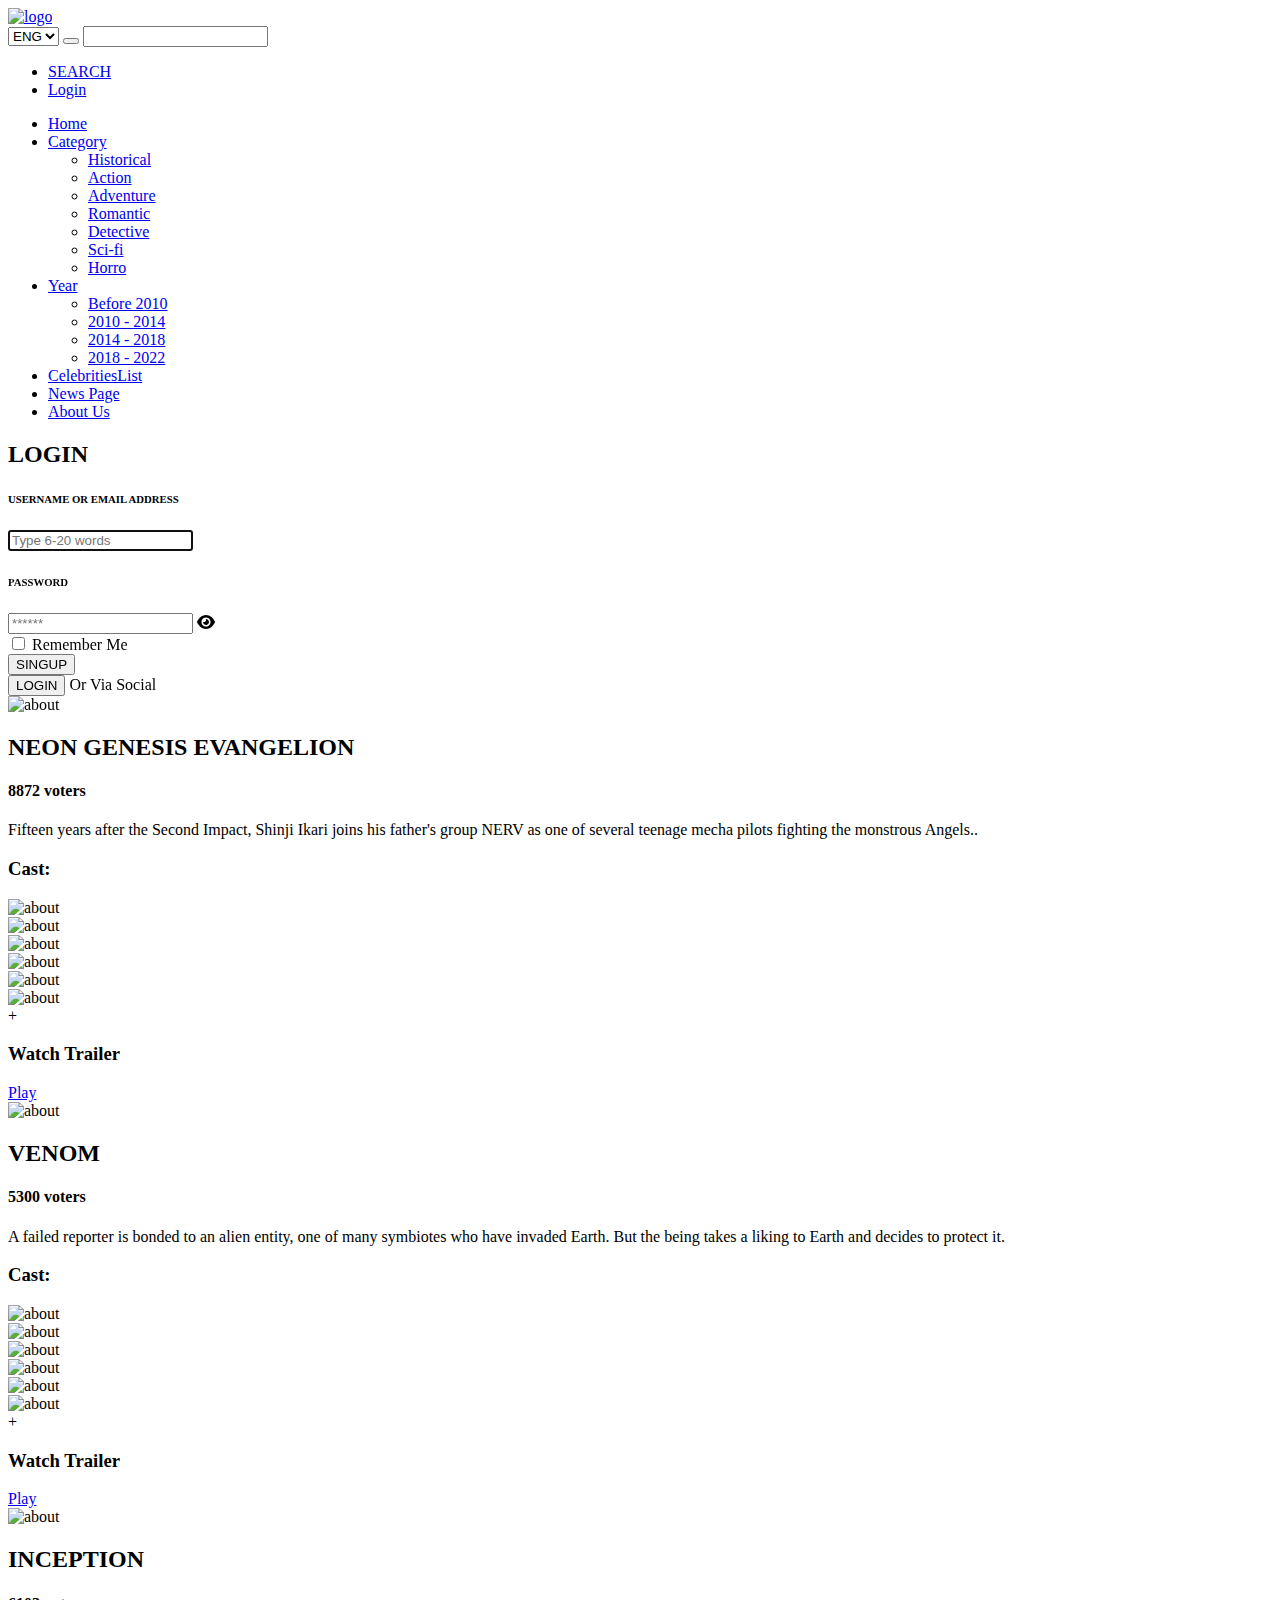
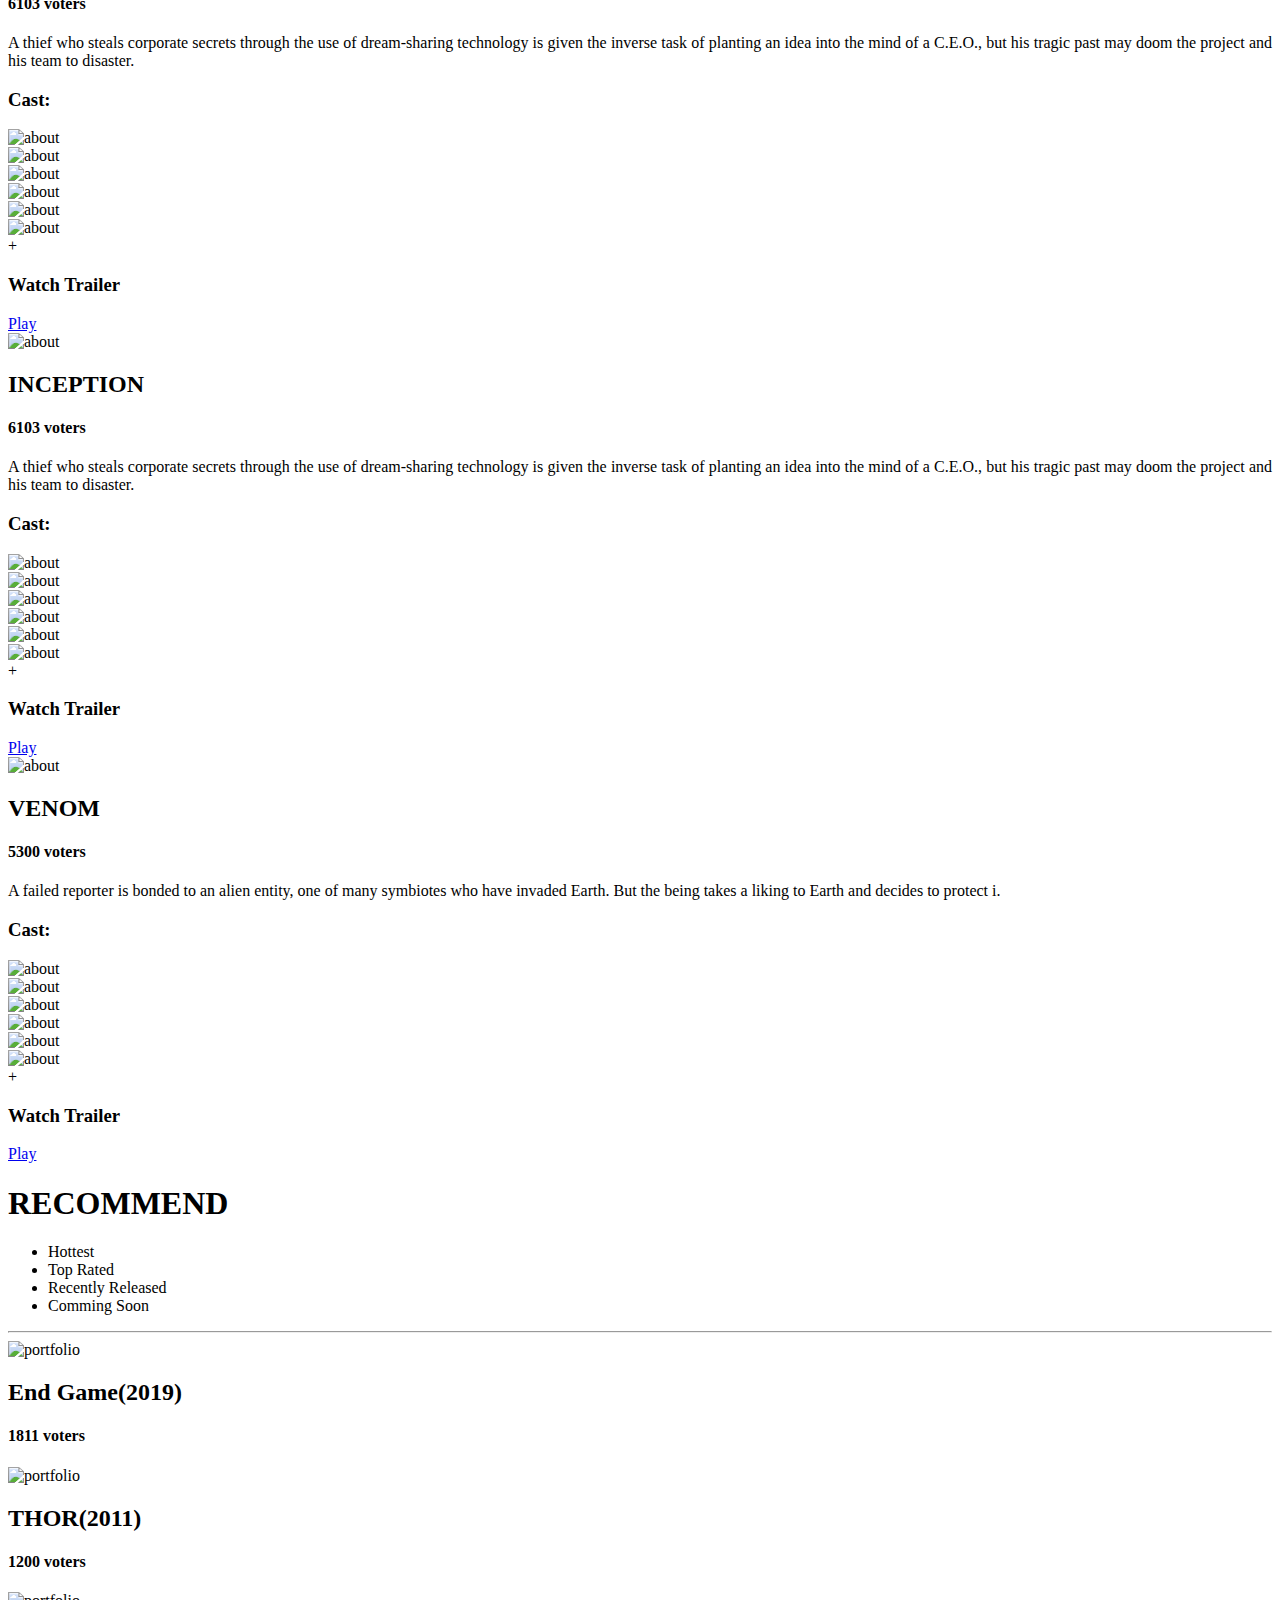
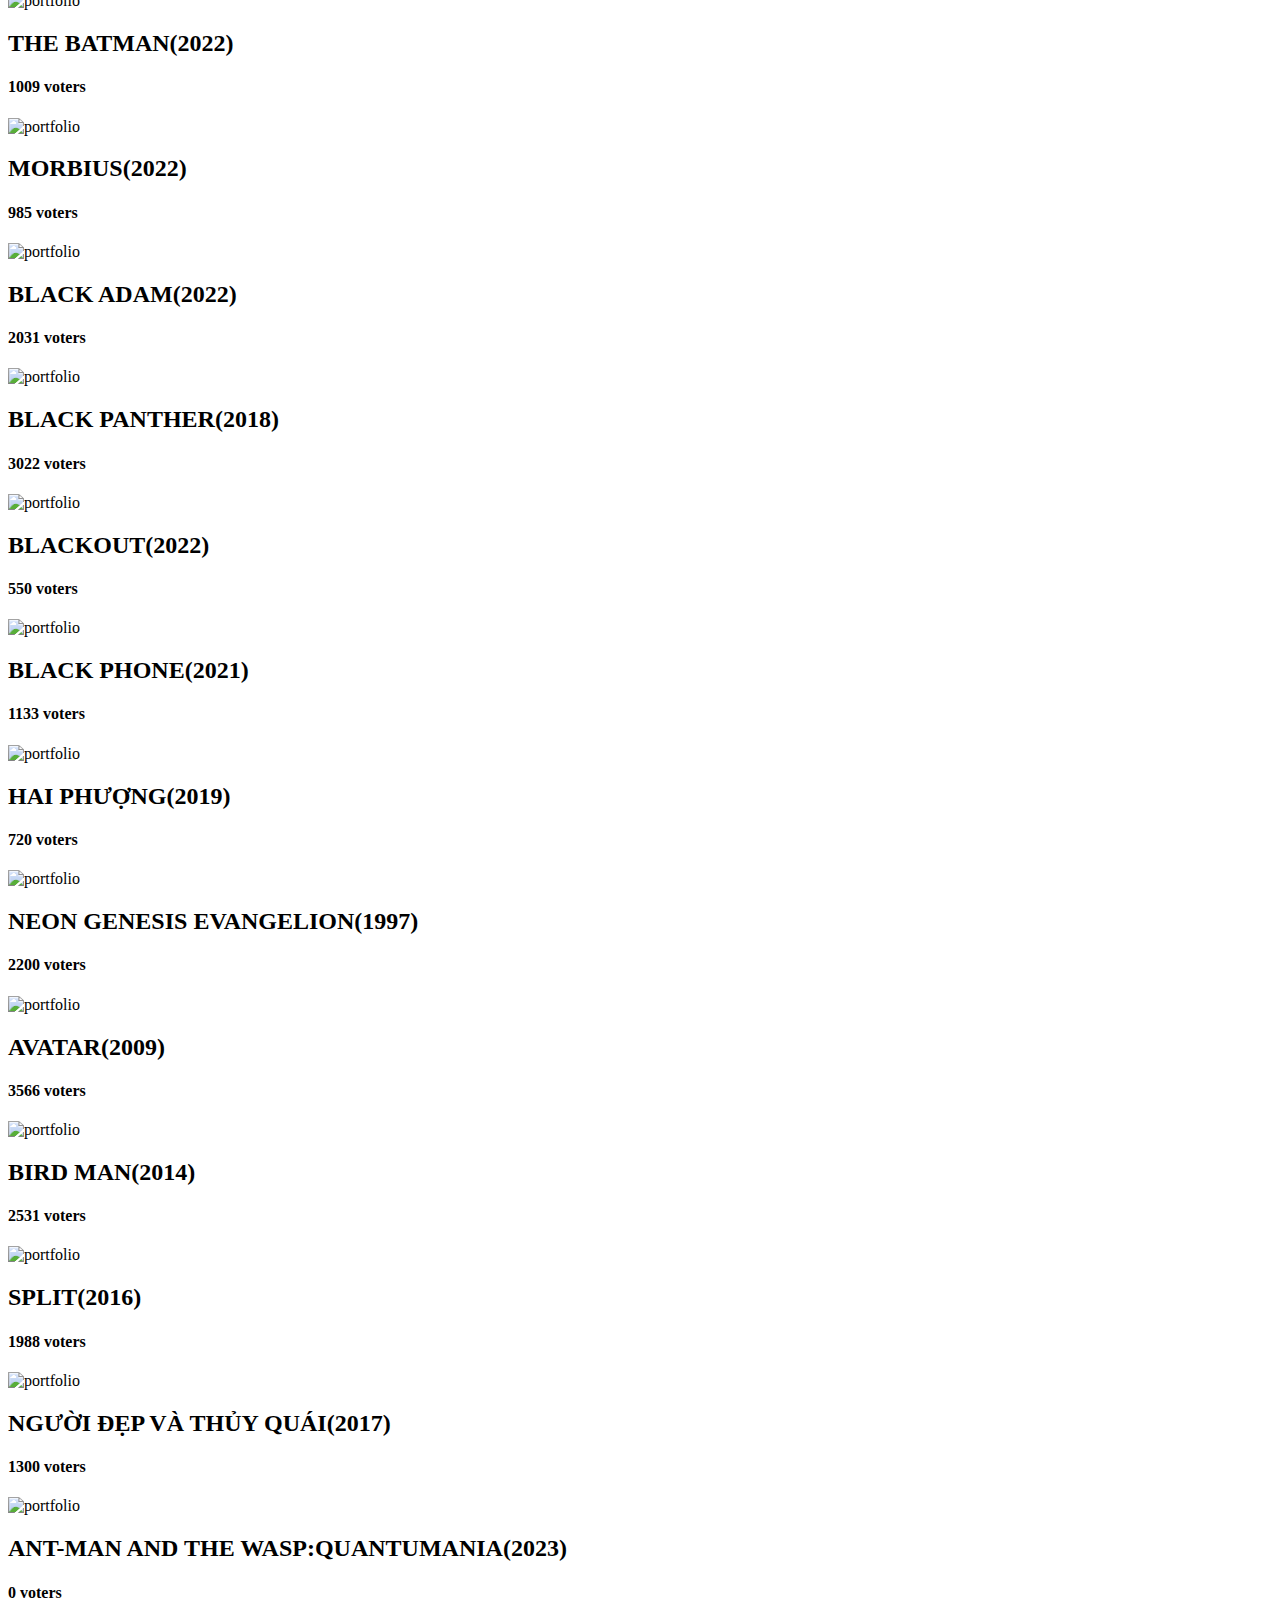
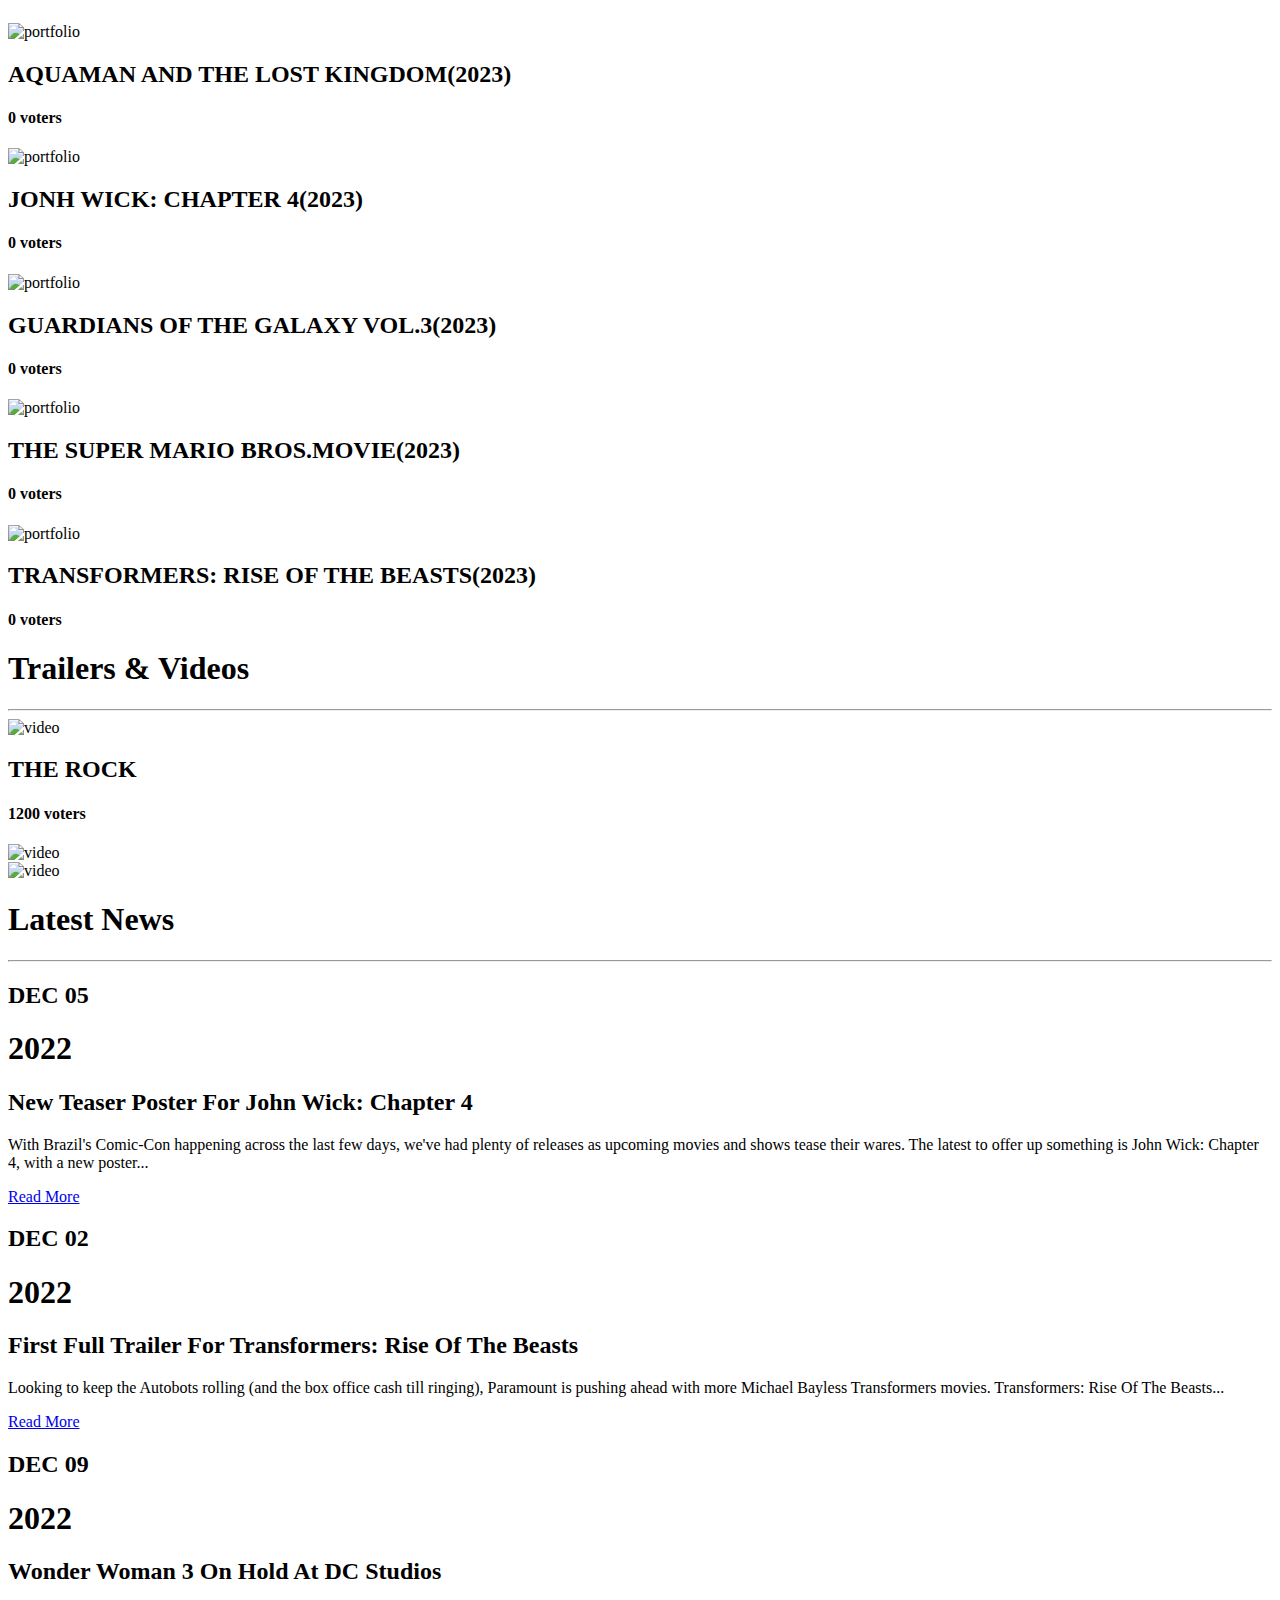
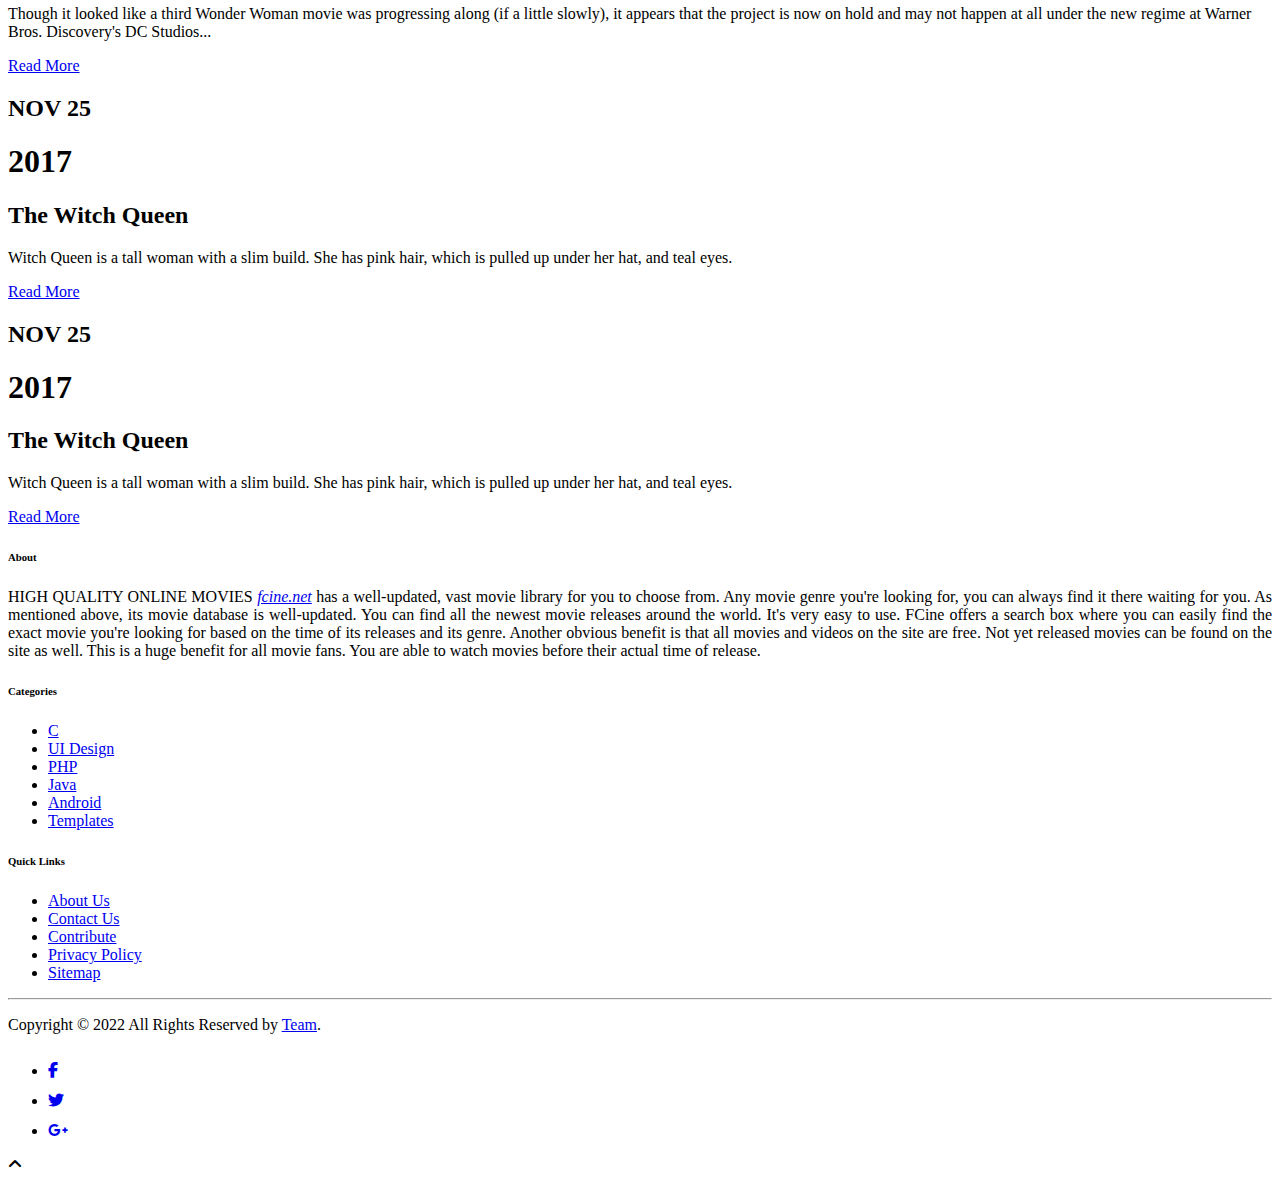
==== index.html @ 2909ccaf "l" ====
<!DOCTYPE HTML>
<html lang="zxx">
	
<head>
		<meta charset="UTF-8">
		<meta http-equiv="X-UA-Compatible" content="IE=edge">
		<meta name="viewport" content="width=device-width, initial-scale=1">
		<title>Family Cinema</title>
		<!-- Favicon Icon -->
		<link href="https://cdn.jsdelivr.net/npm/bootstrap@5.2.3/dist/css/bootstrap.min.css" rel="stylesheet" integrity="sha384-rbsA2VBKQhggwzxH7pPCaAqO46MgnOM80zW1RWuH61DGLwZJEdK2Kadq2F9CUG65" crossorigin="anonymous">
		<link rel="stylesheet" href="https://cdnjs.cloudflare.com/ajax/libs/font-awesome/6.2.1/css/all.min.css">
		<link href="https://cdn.jsdelivr.net/npm/bootstrap@5.2.3/dist/css/bootstrap.min.css" rel="stylesheet" integrity="sha384-rbsA2VBKQhggwzxH7pPCaAqO46MgnOM80zW1RWuH61DGLwZJEdK2Kadq2F9CUG65" crossorigin="anonymous">
	
		<link rel="icon" type="image/png" href="assets/img/icons8-film-reel-100.png" />
		<!-- Bootstrap CSS -->
		<link rel="stylesheet" type="text/css" href="assets/css/bootstrap.min.css" media="all" />
		<!-- Slick nav CSS -->
		<link rel="stylesheet" type="text/css" href="assets/css/slicknav.min.css" media="all" />
		<!-- Iconfont CSS -->
		<link rel="stylesheet" type="text/css" href="assets/css/icofont.css" media="all" />
		<!-- Owl carousel CSS -->
		<link rel="stylesheet" type="text/css" href="assets/css/owl.carousel.css">
		<!-- Popup CSS -->
		<link rel="stylesheet" type="text/css" href="assets/css/magnific-popup.css">
		<!-- Main style CSS -->
		<link rel="stylesheet" type="text/css" href="assets/css/style.css" media="all" />
		<!-- Responsive CSS -->
		<link rel="stylesheet" type="text/css" href="assets/css/responsive.css" media="all" />

		<link rel="stylesheet" href="assets/css/footer.css">
		<!--[if lt IE 9]>
		  <script src="https://oss.maxcdn.com/html5shiv/3.7.3/html5shiv.min.js"></script>
		  <script src="https://oss.maxcdn.com/respond/1.4.2/respond.min.js"></script>
		<![endif]-->
	</head>
	<body>
		<!-- Page loader -->
	    <div id="preloader"></div>
		<!-- header section start -->
		<header class="header">
			<div class="container">
				<div class="header-area">
					<div class="logo">
						<a href="index.html"><img src="assets/img/logo.png" alt="logo" /></a>
					</div>
					<div class="header-right">
						<form action="#">
							<select>
								<option value="Movies">ENG</option>
								<option value="Movies">VNI</option>
							</select>								
							<button><i class="icofont icofont-search"></i></button>
							<input type="text"/>
						</form>
						<ul>
							<li><a href="#">SEARCH</a></li>
							<li><a class="login-popup" href="#">Login</a></li>
						</ul>
					</div>
					<div class="menu-area">
						<div class="responsive-menu"></div>
					    <div class="mainmenu">
                            <ul id="primary-menu">
                                <li><a class="active" href="index.html">Home</a></li>
								<li><a href="#">Category <i class="icofont icofont-simple-down"></i></a>
									<ul>
										<li><a href="historical.html">Historical</a></li>
										<li><a href="historical.html">Action</a></li>
										<li><a href="historical.html">Adventure</a></li>
										<li><a href="historical.html">Romantic</a></li>
										<li><a href="historical.html">Detective</a></li>
										<li><a href="historical.html">Sci-fi</a></li>
										<li><a href="historical.html">Horro</a></li>

									</ul>
								</li>
								<li><a href="#">Year<i class="icofont icofont-simple-down"></i></a>
									<ul>
										<li><a href="year1.html">Before 2010</a></li>
										<li><a href="#">2010 - 2014</a></li>
										<li><a href="#">2014 - 2018</a></li>
										<li><a href="#">2018 - 2022</a></li>
									</ul>
								</li>
                                <li><a href="celebrities.html">CelebritiesList</a></li>
								<li><a href="blog.html">News Page</a></li>
								<li><a href="about us.html">About Us</a></li>
                            </ul>
					    </div>
					</div>
				</div>
			</div>
		</header>
		<div class="login-area">
			<div class="login-box">
				<a href="#"><i class="icofont icofont-close"></i></a>
				<h2>LOGIN</h2>
				<form action="#">
					<h6>USERNAME OR EMAIL ADDRESS</h6>
					<input type="text" minlength="6" maxlength="20" onkeyup="daoNutDN()"  class="txt" id="un" name="un" placeholder="Type 6-20 words" autocomplete="off" autofocus />
					<h6>PASSWORD</h6>
					<input type="password" minlength="6" class="txt" id="mk" name="mk" placeholder="******" />
					<i class="fa fa-eye" onclick="daoTT()"></i>
					<div class="login-remember">
						<input type="checkbox" />
						<span>Remember Me</span>
					</div>
					<div class="login-signup">
						<span><button type="button" >SINGUP</button></span>
					</div>
					<button type="submit" name="btndangnhap" id="btndangnhap" value="nut" class="theme-btn">
						LOGIN
					</button>					
					<span>Or Via Social</span>
					<div class="login-social">
						<a href="#"><i class="icofont icofont-social-facebook"></i></a>
						<a href="#"><i class="icofont icofont-social-twitter"></i></a>
						<a href="#"><i class="icofont icofont-social-linkedin"></i></a>
						<a href="#"><i class="icofont icofont-social-google-plus"></i></a>
						<a href="#"><i class="icofont icofont-camera"></i></a>
					</div>
				</form>
				
			</div>
		</div>
		<!-- header section end -->
		<!-- hero area start -->
		<section class="hero-area" id="home">
			<div class="container">
				<div class="hero-area-slider">

					<div class="row hero-area-slide">
						<div class="col-lg-6 col-md-5">
							<div class="hero-area-content">
								<img src="assets/img/download.png" alt="about" />
							</div>
						</div>
						<div class="col-lg-6 col-md-7">
							<div class="hero-area-content pr-50">
								<h2>NEON GENESIS EVANGELION</h2>
								<div class="review">
									<div class="author-review">
										<i class="icofont icofont-star"></i>
										<i class="icofont icofont-star"></i>
										<i class="icofont icofont-star"></i>
										<i class="icofont icofont-star"></i>
										<i class="icofont icofont-star"></i>
									</div>
									<h4>8872 voters</h4>
								</div>
								<p style="text-align: justify;">Fifteen years after the Second Impact, Shinji Ikari joins his father's group NERV as one of several teenage mecha pilots fighting the monstrous Angels..</p>
								<h3>Cast:</h3>
								<div class="slide-cast">
									<div class="single-slide-cast">
										<img src="assets/img/cast/ikari.jpg" alt="about" />
									</div>
									<div class="single-slide-cast">
										<img src="assets/img/cast/asuka.jpg" alt="about" />
									</div>
									<div class="single-slide-cast">
										<img src="assets/img/cast/rei.jpg" alt="about" />
									</div>
									<div class="single-slide-cast">
										<img src="assets/img/cast/kaj.jpg" alt="about" />
									</div>
									<div class="single-slide-cast">
										<img src="assets/img/cast/kozu.jpg" alt="about" />
									</div>
									<div class="single-slide-cast">
										<img src="assets/img/cast/download.jpg" alt="about" />
									</div>
									<div class="single-slide-cast text-center">
										+
									</div>
								</div>
								<div class="slide-trailor">
									<h3>Watch Trailer</h3>
									<a class="theme-btn theme-btn2" href="evangelion.html"><i class="icofont icofont-play"></i> Play</a>
								</div>
							</div>
						</div>
					</div>
					

					<div class="row hero-area-slide">
						<div class="col-lg-6 col-md-5">
							<div class="hero-area-content">
								<img src="assets/img/MV5BNTFkZjdjN2QtOGE5MS00ZTgzLTgxZjAtYzkyZWQ5MjEzYmZjXkEyXkFqcGdeQXVyMTM0NTUzNDIy._V1_FMjpg_UX1000_.jpg" alt="about" />
							</div>
						</div>
						<div class="col-lg-6 col-md-7">
							<div class="hero-area-content pr-50">
								<h2>VENOM</h2>
								<div class="review">
									<div class="author-review">
										<i class="icofont icofont-star"></i>
										<i class="icofont icofont-star"></i>
										<i class="icofont icofont-star"></i>
										<i class="icofont icofont-star"></i>
										<i class="icofont icofont-star"></i>
									</div>
									<h4>5300 voters</h4>
								</div>
								<p style="text-align: justify;">A failed reporter is bonded to an alien entity, one of many symbiotes who have invaded Earth. But the being takes a liking to Earth and decides to protect it.</p>
								<h3>Cast:</h3>
								<div class="slide-cast">
									<div class="single-slide-cast">
										<img src="assets/img/cast/download (1).jfif" alt="about" />
									</div>
									<div class="single-slide-cast">
										<img src="assets/img/cast/download (2).jfif" alt="about" />
									</div>
									<div class="single-slide-cast">
										<img src="assets/img/cast/download (3).jfif" alt="about" />
									</div>
									<div class="single-slide-cast">
										<img src="assets/img/cast/download (4).jfif" alt="about" />
									</div>
									<div class="single-slide-cast">
										<img src="assets/img/cast/download (5).jfif" alt="about" />
									</div>
									<div class="single-slide-cast">
										<img src="assets/img/cast/download.jfif" alt="about" />
									</div>
									<div class="single-slide-cast text-center">
										+
									</div>
								</div>
								<div class="slide-trailor">
									<h3>Watch Trailer</h3>
									<a class="theme-btn theme-btn2" href="Venom.html"><i class="icofont icofont-play"></i> Play</a>
								</div>
							</div>
						</div>
					</div>

					<div class="row hero-area-slide">
						<div class="col-lg-6 col-md-5">
							<div class="hero-area-content">
								<img src="assets/img/inception-xlg-696x1031.png" alt="about" />
							</div>
						</div>
						<div class="col-lg-6 col-md-7">
							<div class="hero-area-content pr-50">
								<h2>INCEPTION</h2>
								<div class="review">
									<div class="author-review">
										<i class="icofont icofont-star"></i>
										<i class="icofont icofont-star"></i>
										<i class="icofont icofont-star"></i>
										<i class="icofont icofont-star"></i>
										<i class="icofont icofont-star"></i>
									</div>
									<h4>6103 voters</h4>
								</div>
								<p style="text-align: justify;">A thief who steals corporate secrets through the use of dream-sharing technology is given the inverse task of planting an idea into the mind of a C.E.O., but his tragic past may doom the project and his team to disaster.
								</p>
								<h3>Cast:</h3>
								<div class="slide-cast">
									<div class="single-slide-cast">
										<img src="assets/img/cast/12.jpg" alt="about" />
									</div>
									<div class="single-slide-cast">
										<img src="assets/img/cast/13.jpg" alt="about" />
									</div>
									<div class="single-slide-cast">
										<img src="assets/img/cast/14.jpg" alt="about" />
									</div>
									<div class="single-slide-cast">
										<img src="assets/img/cast/15.jpg" alt="about" />
									</div>
									<div class="single-slide-cast">
										<img src="assets/img/cast/16.jpg" alt="about" />
									</div>
									<div class="single-slide-cast">
										<img src="assets/img/cast/17.jpg" alt="about" />
									</div>
									<div class="single-slide-cast text-center">
										+
									</div>
								</div>
								<div class="slide-trailor">
									<h3>Watch Trailer</h3>
									<a class="theme-btn theme-btn2" href="inception.html"><i class="icofont icofont-play"></i> Play</a>
								</div>
							</div>
						</div>
					</div>

				</div>

				

		<div class="hero-area-thumb">
			<div class="thumb-prev">
				<div class="row hero-area-slide">
					<div class="col-lg-6">
						<div class="hero-area-content">
							<img src="assets/img/inception-xlg-696x1031.png" alt="about" />
						</div>
					</div>
					<div class="col-lg-6">
						<div class="hero-area-content pr-50">
							<h2>INCEPTION</h2>
							<div class="review">
								<div class="author-review">
									<i class="icofont icofont-star"></i>
									<i class="icofont icofont-star"></i>
									<i class="icofont icofont-star"></i>
									<i class="icofont icofont-star"></i>
									<i class="icofont icofont-star"></i>
								</div>
								<h4>6103 voters</h4>
							</div>
							<p style="text-align: justify;">A thief who steals corporate secrets through the use of dream-sharing technology is given the inverse task of planting an idea into the mind of a C.E.O., but his tragic past may doom the project and his team to disaster.
							</p>
							<h3>Cast:</h3>
							<div class="slide-cast">
								<div class="single-slide-cast">
									<img src="assets/img/cast/12.jpg" alt="about" />
								</div>
								<div class="single-slide-cast">
									<img src="assets/img/cast/13.jpg" alt="about" />
								</div>
								<div class="single-slide-cast">
									<img src="assets/img/cast/14.jpg" alt="about" />
								</div>
								<div class="single-slide-cast">
									<img src="assets/img/cast/15.jpg" alt="about" />
								</div>
								<div class="single-slide-cast">
									<img src="assets/img/cast/16.jpg" alt="about" />
								</div>
								<div class="single-slide-cast">
									<img src="assets/img/cast/17.jpg" alt="about" />
								</div>
								<div class="single-slide-cast text-center">
									+
								</div>
							</div>
							<div class="slide-trailor">
								<h3>Watch Trailer</h3>
								<a class="theme-btn theme-btn2" href="#"><i class="icofont icofont-play"></i> Play</a>
							</div>
						</div>
					</div>
				</div>
			</div>
				<div class="thumb-next">
					<div class="row hero-area-slide">
						<div class="col-lg-6">
							<div class="hero-area-content">
								<img src="assets/img/MV5BNTFkZjdjN2QtOGE5MS00ZTgzLTgxZjAtYzkyZWQ5MjEzYmZjXkEyXkFqcGdeQXVyMTM0NTUzNDIy._V1_FMjpg_UX1000_.jpg" alt="about" />
							</div>
						</div>
						<div class="col-lg-6">
							<div class="hero-area-content pr-50">
								<h2>VENOM</h2>
								<div class="review">
									<div class="author-review">
										<i class="icofont icofont-star"></i>
										<i class="icofont icofont-star"></i>
										<i class="icofont icofont-star"></i>
										<i class="icofont icofont-star"></i>
										<i class="icofont icofont-star"></i>
									</div>
									<h4>5300 voters</h4>
								</div>
								<p style="text-align: justify;">A failed reporter is bonded to an alien entity, one of many symbiotes who have invaded Earth. But the being takes a liking to Earth and decides to protect i.</p>
								<h3>Cast:</h3>
								<div class="slide-cast">
									<div class="single-slide-cast">
										<img src="assets/img/cast/download (1).jfif" alt="about" />
									</div>
									<div class="single-slide-cast">
										<img src="assets/img/cast/download (2).jfif" alt="about" />
									</div>
									<div class="single-slide-cast">
										<img src="assets/img/cast/download (3).jfif" alt="about" />
									</div>
									<div class="single-slide-cast">
										<img src="assets/img/cast/download (4).jfif" alt="about" />
									</div>
									<div class="single-slide-cast">
										<img src="assets/img/cast/download (5).jfif" alt="about" />
									</div>
									<div class="single-slide-cast">
										<img src="assets/img/cast/download.jfif" alt="about" />
									</div>
									<div class="single-slide-cast text-center">
										+
									</div>
								</div>
								<div class="slide-trailor">
									<h3>Watch Trailer</h3>
									<a class="theme-btn theme-btn2" href="#"><i class="icofont icofont-play"></i> Play</a>
								</div>
							</div>
						</div>
					</div>
					</div>
				</div>
			</div>
		</div>
	</section><!-- hero area end -->
		<!-- portfolio section start -->
		<section class="portfolio-area pt-60">
			<div class="container">
				<div class="row flexbox-center">
					<div class="col-lg-6 text-center text-lg-left">
					    <div class="section-title">
							<h1><i class="icofont icofont-movie"></i>RECOMMEND</h1>
						</div>
					</div>
					<div class="col-lg-6 text-center text-lg-right">
					    <div class="portfolio-menu">
							<ul>
								<li data-filter="*" class="active">Hottest</li>
								<li data-filter=".top">Top Rated</li>
								<li data-filter=".released">Recently Released</li>
								<li data-filter=".soon">Comming Soon</li>
							</ul>
						</div>
					</div>
				</div>
				<hr />

				<div class="row">
					<div class="col-lg-12">
						<div class="row portfolio-item">

							<div class="col-md-3 col-sm-6 top">
								<div class="single-portfolio">
									<div class="single-portfolio-img">
										<img src="assets/img/dd31j5z-535b7812-81e4-4d7a-acd6-0bf263a6bfd9.jpg" alt="portfolio" style="height: 408.950px;"/>
										<a href="https://motchill.tv/xem-phim/biet-doi-sieu-anh-hung-4-hoi-ket-tap-full-6509_81770.html" class="popup-youtube">
											<i class="icofont icofont-ui-play"></i>
										</a>
									</div>
									<div class="portfolio-content">
										<h2>End Game(2019)</h2>
										<div class="review">
											<div class="author-review">
												<i class="icofont icofont-star"></i>
												<i class="icofont icofont-star"></i>
												<i class="icofont icofont-star"></i>
												<i class="icofont icofont-star"></i>
											</div>
											<h4>1811 voters</h4>
										</div>
									</div>
								</div>
							</div>
							<div class="col-md-3 col-sm-3 top">
								<div class="single-portfolio">
									<div class="single-portfolio-img">
										<img src="assets/img/thor.jpg" alt="portfolio" style="height: 408.950px;"/>
										<a href="https://motchill.tv/xem-phim/than-sam-tap-full-1900_31896.html" class="popup-youtube">
											<i class="icofont icofont-ui-play"></i>
											
										</a>
										
									</div>
									<div class="portfolio-content">
										<h2>THOR(2011)</h2>
										<div class="review">
											<div class="author-review">
												<i class="icofont icofont-star"></i>
												<i class="icofont icofont-star"></i>
												<i class="icofont icofont-star"></i>
												<i class="icofont icofont-star"></i>
											</div>
											<h4>1200 voters</h4>
										</div>
									</div>
									
								</div>
							</div>
							
							<div class="col-md-3 col-sm-3 released">
								<div class="single-portfolio">
									<div class="single-portfolio-img">
										<img src="assets/img/nMp4tu8XuVG3CSWdXTFiHLdngnc.jpg" alt="portfolio" style="height: 408.950px;"/>
										<a href="https://www.youtube.com/watch?v=RZXnugbhw_4" class="popup-youtube">
											<i class="icofont icofont-ui-play"></i>
										</a>
									</div>
									<div class="portfolio-content">
										<h2>THE BATMAN(2022)</h2>
										<div class="review">
											<div class="author-review">
												<i class="icofont icofont-star"></i>
												<i class="icofont icofont-star"></i>
												<i class="icofont icofont-star"></i>
												<i class="icofont icofont-star"></i>
											</div>
											<h4>1009 voters</h4>
										</div>
									</div>
								</div>
							</div>
							<div class="col-md-3 col-sm-3 released">
								<div class="single-portfolio">
									<div class="single-portfolio-img">
										<img src="assets/img/MV5BOTZjYWJmMTItZTA0NC00MTc4LWJlZGEtZWNlN2RiMzc3NTM1XkEyXkFqcGdeQXVyODk4OTc3MTY@._V1_.jpg" alt="portfolio" style="height: 408.950px;"/>
										<a href="https://www.youtube.com/watch?v=RZXnugbhw_4" class="popup-youtube">
											<i class="icofont icofont-ui-play"></i>
										</a>
									</div>
									<div class="portfolio-content">
										<h2>MORBIUS(2022)</h2>
										<div class="review">
											<div class="author-review">
												<i class="icofont icofont-star"></i>
												<i class="icofont icofont-star"></i>
												<i class="icofont icofont-star"></i>
												<i class="icofont icofont-star"></i>
												<i class="icofont icofont-star"></i>
											</div>
											<h4>985 voters</h4>
										</div>
									</div>
								</div>
							</div>

							<div class="col-md-3 col-sm-3 top released">
								<div class="single-portfolio">
									<div class="single-portfolio-img">
										<img src="assets/img/poster_adam_4_1.jpg" alt="portfolio" style="height: 408.950px;"/>
										<a href="https://www.youtube.com/watch?v=RZXnugbhw_4" class="popup-youtube">
											<i class="icofont icofont-ui-play"></i>
										</a>
									</div>
									<div class="portfolio-content">
										<h2>BLACK ADAM(2022)</h2>
										<div class="review">
											<div class="author-review">
												<i class="icofont icofont-star"></i>
												<i class="icofont icofont-star"></i>
												<i class="icofont icofont-star"></i>
												<i class="icofont icofont-star"></i>
												<i class="icofont icofont-star"></i>
											</div>
											<h4>2031 voters</h4>
										</div>
									</div>
								</div>
							</div>
							<div class="col-md-3 col-sm-3 top">
								<div class="single-portfolio">
									<div class="single-portfolio-img">
										<img src="assets/img/A1PaCX4oXjL.jpg" alt="portfolio" style="height: 408.950px;"/>
										<a href="https://www.youtube.com/watch?v=RZXnugbhw_4" class="popup-youtube">
											<i class="icofont icofont-ui-play"></i>
										</a>
									</div>
									<div class="portfolio-content">
										<h2>BLACK PANTHER(2018)</h2>
										<div class="review">
											<div class="author-review">
												<i class="icofont icofont-star"></i>
												<i class="icofont icofont-star"></i>
												<i class="icofont icofont-star"></i>
												<i class="icofont icofont-star"></i>
												<i class="icofont icofont-star"></i>
											</div>
											<h4>3022 voters</h4>
										</div>
									</div>
								</div>
							</div>
							<div class="col-md-3 col-sm-3 released">
								<div class="single-portfolio">
									<div class="single-portfolio-img">
										<img src="assets/img/MV5BZDE0MWJkMzMtMGMzMC00NzAzLTljZTUtZTE2OTViNDRhMTgwXkEyXkFqcGdeQXVyNDg0NjMwNDY@._V1_FMjpg_UX1000_.jpg" alt="portfolio" style="height: 408.950px;"/>
										<a href="https://www.youtube.com/watch?v=RZXnugbhw_4" class="popup-youtube">
											<i class="icofont icofont-ui-play"></i>
										</a>
									</div>
									<div class="portfolio-content">
										<h2>BLACKOUT(2022)</h2>
										<div class="review">
											<div class="author-review">
												<i class="icofont icofont-star"></i>
												<i class="icofont icofont-star"></i>
												<i class="icofont icofont-star"></i>
												<i class="icofont icofont-star"></i>
											</div>
											<h4>550 voters</h4>
										</div>
									</div>
								</div>
							</div>
							<div class="col-md-3 col-sm-3 top">
								<div class="single-portfolio">
									<div class="single-portfolio-img">
										<img src="assets/img/MV5BMWQxOGJlNTUtYTc1YS00NDkyLWExZjItMTFiYWEzMjAzYTdjXkEyXkFqcGdeQXVyNjk1Njg5NTA@._V1_FMjpg_UX1000_.jpg" alt="portfolio" style="height: 408.950px;"/>
										<a href="https://www.youtube.com/watch?v=RZXnugbhw_4" class="popup-youtube">
											<i class="icofont icofont-ui-play"></i>
										</a>
									</div>
									<div class="portfolio-content">
										<h2>BLACK PHONE(2021)</h2>
										<div class="review">
											<div class="author-review">
												<i class="icofont icofont-star"></i>
												<i class="icofont icofont-star"></i>
												<i class="icofont icofont-star"></i>
												<i class="icofont icofont-star"></i>
											</div>
											<h4>1133 voters</h4>
										</div>
									</div>
								</div>
							</div>
							<div class="col-md-3 col-sm-3">
								<div class="single-portfolio">
									<div class="single-portfolio-img">
										<img src="assets/img/yMp1Hkk.jpg" alt="portfolio" style="height: 408.950px;"/>
										<a href="https://www.youtube.com/watch?v=RZXnugbhw_4" class="popup-youtube">
											<i class="icofont icofont-ui-play"></i>
										</a>
									</div>
									<div class="portfolio-content">
										<h2>HAI PHƯỢNG(2019)</h2>
										<div class="review">
											<div class="author-review">
												<i class="icofont icofont-star"></i>
												<i class="icofont icofont-star"></i>
												<i class="icofont icofont-star"></i>
												<i class="icofont icofont-star"></i>
											</div>
											<h4>720 voters</h4>
										</div>
									</div>
								</div>
							</div>
							<div class="col-md-3 col-sm-3">
								<div class="single-portfolio">
									<div class="single-portfolio-img">
										<img src="assets/img/download.png" alt="portfolio" style="height: 408.950px;"/>
										<a href="https://www.youtube.com/watch?v=RZXnugbhw_4" class="popup-youtube">
											<i class="icofont icofont-ui-play"></i>
										</a>
									</div>
									<div class="portfolio-content">
										<h2>NEON GENESIS EVANGELION(1997)</h2>
										<div class="review">
											<div class="author-review">
												<i class="icofont icofont-star"></i>
												<i class="icofont icofont-star"></i>
												<i class="icofont icofont-star"></i>
												<i class="icofont icofont-star"></i>
												<i class="icofont icofont-star"></i>
											</div>
											<h4>2200 voters</h4>
										</div>
									</div>
								</div>
							</div>
							<div class="col-md-3 col-sm-3 top">
								<div class="single-portfolio">
									<div class="single-portfolio-img">
										<img src="assets/img/Fa0kj5tVUAAzuVl.jpg" alt="portfolio" style="height: 408.950px;"/>
										<a href="https://www.youtube.com/watch?v=RZXnugbhw_4" class="popup-youtube">
											<i class="icofont icofont-ui-play"></i>
										</a>
									</div>
									<div class="portfolio-content">
										<h2>AVATAR(2009)</h2>
										<div class="review">
											<div class="author-review">
												<i class="icofont icofont-star"></i>
												<i class="icofont icofont-star"></i>
												<i class="icofont icofont-star"></i>
												<i class="icofont icofont-star"></i>
												<i class="icofont icofont-star"></i>
											</div>
											<h4>3566 voters</h4>
										</div>
									</div>
								</div>
							</div>
							<div class="col-md-3 col-sm-3 top">
								<div class="single-portfolio">
									<div class="single-portfolio-img">
										<img src="assets/img/660742233e0cdc67d86e4fbe10fdad67.jpg" alt="portfolio" style="height: 408.950px;"/>
										<a href="https://www.youtube.com/watch?v=RZXnugbhw_4" class="popup-youtube">
											<i class="icofont icofont-ui-play"></i>
										</a>
									</div>
									<div class="portfolio-content">
										<h2>BIRD MAN(2014)</h2>
										<div class="review">
											<div class="author-review">
												<i class="icofont icofont-star"></i>
												<i class="icofont icofont-star"></i>
												<i class="icofont icofont-star"></i>
												<i class="icofont icofont-star"></i>
												<i class="icofont icofont-star"></i>
											</div>
											<h4>2531 voters</h4>
										</div>
									</div>
									
								</div>
							</div>
							
							<div class="col-md-3 col-sm-3">
								<div class="single-portfolio">
									<div class="single-portfolio-img">
										<img src="assets/img/61aXJhiP1JL.jpg" alt="portfolio" style="height: 408.950px;"/>
										<a href="https://www.youtube.com/watch?v=RZXnugbhw_4" class="popup-youtube">
											<i class="icofont icofont-ui-play"></i>
										</a>
									</div>
									<div class="portfolio-content">
										<h2>SPLIT(2016)</h2>
										<div class="review">
											<div class="author-review">
												<i class="icofont icofont-star"></i>
												<i class="icofont icofont-star"></i>
												<i class="icofont icofont-star"></i>
												<i class="icofont icofont-star"></i>
											</div>
											<h4>1988 voters</h4>
										</div>
									</div>
								</div>
							</div>

							<div class="col-md-3 col-sm-6 top">
								<div class="single-portfolio">
									<div class="single-portfolio-img">
										<img src="assets/img/Hinh-anh-cua-phim-e1587304902738.jpg" alt="portfolio" style="height: 408.950px;"/>
										<a href="https://www.youtube.com/watch?v=RZXnugbhw_4" class="popup-youtube">
											<i class="icofont icofont-ui-play"></i>
										</a>
									</div>
									<div class="portfolio-content">
										<h2>NGƯỜI ĐẸP VÀ THỦY QUÁI(2017)</h2>
										<div class="review">
											<div class="author-review">
												<i class="icofont icofont-star"></i>
												<i class="icofont icofont-star"></i>
												<i class="icofont icofont-star"></i>
												<i class="icofont icofont-star"></i>
												<i class="icofont icofont-star"></i>
											</div>
											<h4>1300 voters</h4>
										</div>
									</div>
								</div>
							</div>
							<!-- cooming soon -->
							<div class="col-md-3 col-sm-6 soon">
								<div class="single-portfolio">
									<div class="single-portfolio-img">
										<img src="assets/img/221025010439_Ant-Man-and-the-Wasp-Quantumania_NKW0U.jpg" alt="portfolio" style="height: 408.950px;"/>
										<a href="https://www.youtube.com/watch?v=RZXnugbhw_4" class="popup-youtube">
											<i class="icofont icofont-ui-play"></i>
										</a>
									</div>
									<div class="portfolio-content">
										<h2>ANT-MAN AND THE WASP:QUANTUMANIA(2023)</h2>
										<div class="review">
											<div class="author-review">
											</div>
											<h4>0 voters</h4>
										</div>
									</div>
								</div>
							</div>

							<div class="col-md-3 col-sm-6 soon">
								<div class="single-portfolio">
									<div class="single-portfolio-img">
										<img src="assets/img/w6tisnUMZFk2f2BQaHu7OnUGkgb.jpg" alt="portfolio" style="height: 408.950px;"/>
										<a href="https://www.youtube.com/watch?v=RZXnugbhw_4" class="popup-youtube">
											<i class="icofont icofont-ui-play"></i>
										</a>
									</div>
									<div class="portfolio-content">
										<h2>AQUAMAN AND THE LOST KINGDOM(2023)</h2>
										<div class="review">
											<div class="author-review">
											</div>
											<h4>0 voters</h4>
										</div>
									</div>
								</div>
							</div>

							<div class="col-md-3 col-sm-6 soon">
								<div class="single-portfolio">
									<div class="single-portfolio-img">
										<img src="assets/img/220724180725_john_wick_chapter_four_F1i2q.jpg" alt="portfolio" style="height: 408.950px;"/>
										<a href="https://www.youtube.com/watch?v=RZXnugbhw_4" class="popup-youtube">
											<i class="icofont icofont-ui-play"></i>
										</a>
									</div>
									<div class="portfolio-content">
										<h2>JONH WICK: CHAPTER 4(2023)</h2>
										<div class="review">
											<div class="author-review">
											</div>
											<h4>0 voters</h4>
										</div>
									</div>
								</div>
							</div>

							<div class="col-md-3 col-sm-6 soon">
								<div class="single-portfolio">
									<div class="single-portfolio-img">
										<img src="assets/img/guardians_of_the_galaxy_vol_3_poster_by_marvelmango_detgxzi-fullview.jpg" alt="portfolio" style="height: 408.950px;"/>
										<a href="https://www.youtube.com/watch?v=RZXnugbhw_4" class="popup-youtube">
											<i class="icofont icofont-ui-play"></i>
										</a>
									</div>
									<div class="portfolio-content">
										<h2>GUARDIANS OF THE GALAXY VOL.3(2023)</h2>
										<div class="review">
											<div class="author-review">
											</div>
											<h4>0 voters</h4>
										</div>
									</div>
								</div>
							</div>

							<div class="col-md-3 col-sm-6 soon">
								<div class="single-portfolio">
									<div class="single-portfolio-img">
										<img src="assets/img/221005094426_The-Super-Mario-Bros-2022_9dB6W.jpg" alt="portfolio" style="height: 408.950px;"/>
										<a href="https://www.youtube.com/watch?v=RZXnugbhw_4" class="popup-youtube">
											<i class="icofont icofont-ui-play"></i>
										</a>
									</div>
									<div class="portfolio-content">
										<h2>THE SUPER MARIO BROS.MOVIE(2023)</h2>
										<div class="review">
											<div class="author-review">
											</div>
											<h4>0 voters</h4>
										</div>
									</div>
								</div>
							</div>

							<div class="col-md-3 col-sm-6 soon">
								<div class="single-portfolio">
									<div class="single-portfolio-img">
										<img src="assets/img/Optimus_Primal_Poster.webp" alt="portfolio" style="height: 408.950px;"/>
										<a href="https://www.youtube.com/watch?v=RZXnugbhw_4" class="popup-youtube">
											<i class="icofont icofont-ui-play"></i>
										</a>
									</div>
									<div class="portfolio-content">
										<h2>TRANSFORMERS: RISE OF THE BEASTS(2023)</h2>
										<div class="review">
											<div class="author-review">
											</div>
											<h4>0 voters</h4>
										</div>
									</div>
								</div>
							</div>

						</div>
					</div>
					
				</div>
				
			</div>
		</section><!-- portfolio section end -->
		<!-- video section start -->
		<section class="video ptb-90">
			<div class="container">
				<div class="row">
					<div class="col-lg-12">
					    <div class="section-title pb-20">
							<h1><i class="icofont icofont-film"></i> Trailers & Videos</h1>
						</div>
					</div>
				</div>
				<hr />
				<div class="row">
                    <div class="col-md-9">
						<div class="video-area">
							<img src="assets/img/tho-rock.jpg" alt="video"/>
							<a href="https://www.youtube.com/watch?v=RZXnugbhw_4" class="popup-youtube">
								<i class="icofont icofont-ui-play"></i>
							</a>
							<div class="video-text">
								<h2>THE ROCK</h2>
								<div class="review">
									<div class="author-review">
										<i class="icofont icofont-star"></i>
										<i class="icofont icofont-star"></i>
										<i class="icofont icofont-star"></i>
										<i class="icofont icofont-star"></i>
										<i class="icofont icofont-star"></i>
									</div>
									<h4>1200 voters</h4>
								</div>
							</div>
						</div>
                    </div>
                    <div class="col-md-3">
						<div class="row">
							<div class="col-md-12 col-sm-6">
								<div class="video-area">
									<img src="assets/img/4.jpg" alt="video" />
									<a href="https://www.youtube.com/watch?v=RZXnugbhw_4" class="popup-youtube">
										<i class="icofont icofont-ui-play"></i>
									</a>
								</div>
							</div>
							<div class="col-md-12 col-sm-6">
								<div class="video-area">
									<img src="assets/img/starwar.jpg" alt="video" />
									<a href="https://www.youtube.com/watch?v=RZXnugbhw_4" class="popup-youtube">
										<i class="icofont icofont-ui-play"></i>
									</a>
								</div>
							</div>
						</div>
                    </div>
				</div>
			</div>
		</section><!-- video section end -->
		<!-- news section start -->
		<section class="news">
			<div class="container">
				<div class="row">
					<div class="col-lg-12">
					    <div class="section-title pb-20">
							<h1><i class="icofont icofont-coffee-cup"></i> Latest News</h1>
						</div>
					</div>
				</div>
				<hr />
			</div>
			<div class="news-slide-area">
				<div class="news-slider">
					<div class="single-news">
						<div class="news-bg-1"></div>
						<div class="news-date">
							<h2><span>DEC</span> 05</h2>
							<h1>2022</h1>
						</div>
						<div class="news-content">
							<h2>New Teaser Poster For John Wick: Chapter 4</h2>
							<p>With Brazil's Comic-Con happening across the last few days, we've had plenty of releases as upcoming movies and shows 
								tease their wares. The latest to offer up something is John Wick: Chapter 4,
								 with a new poster...</p>
						</div>
						<a href="https://www.empireonline.com/movies/news/new-teaser-poster-for-john-wick-chapter-4/" target="_blank">Read More</a>
					</div>
					<div class="single-news">
						<div class="news-bg-2"></div>
						<div class="news-date">
							<h2><span>DEC</span> 02</h2>
							<h1>2022</h1>
						</div>
						<div class="news-content">
							<h2>First Full Trailer For Transformers: Rise Of The Beasts</h2>
							<p>Looking to keep the Autobots rolling (and the box office cash till ringing), 
								Paramount is pushing ahead with more Michael Bayless Transformers
								 movies. Transformers: Rise Of The Beasts...</p>
						</div>
						<a href="https://www.empireonline.com/movies/news/first-full-trailer-for-transformers-rise-of-the-beasts/" target="_blank">Read More</a>
					</div>
					<div class="single-news">
						<div class="news-bg-3"></div>
						<div class="news-date">
							<h2><span>DEC</span> 09</h2>
							<h1>2022</h1>
						</div>
						<div class="news-content">
							<h2>Wonder Woman 3 On Hold At DC Studios</h2>
							<p>Though it looked like a third Wonder Woman movie was progressing along (if a little slowly), 
								it appears that the project is now on hold and may not happen at all under the new regime at Warner Bros. 
								Discovery's DC Studios... </p>
						</div>
						<a href="https://www.empireonline.com/movies/news/wonder-woman-3-on-hold-at-dc-studios/" target="_blank">Read More</a>
					</div>
				</div>
				<div class="news-thumb">
					<div class="news-next">
						<div class="single-news">
							<div class="news-bg-3"></div>
							<div class="news-date">
								<h2><span>NOV</span> 25</h2>
								<h1>2017</h1>
							</div>
							<div class="news-content">
								<h2>The Witch Queen</h2>
								<p>Witch Queen is a tall woman with a slim build. She has pink hair, which is pulled up under her hat, and teal eyes.</p>
							</div>
							<a href="#">Read More</a>
						</div>
					</div>
					<div class="news-prev">
						<div class="single-news">
							<div class="news-bg-2"></div>
							<div class="news-date">
								<h2><span>NOV</span> 25</h2>
								<h1>2017</h1>
							</div>
							<div class="news-content">
								<h2>The Witch Queen</h2>
								<p>Witch Queen is a tall woman with a slim build. She has pink hair, which is pulled up under her hat, and teal eyes.</p>
							</div>
							<a href="#">Read More</a>
						</div>
					</div>
				</div>
			</div>
		</section><!-- news section end -->
		<!-- footer section start -->
		<footer class="site-footer">
			<div class="containe">
			  <div class="row">
				<div class="col-sm-12 col-md-6">
				  <h6>About</h6>
				  <p class="text-justify" style="text-align: justify;"> HIGH QUALITY ONLINE MOVIES <i><a href="https://fcine.net/">fcine.net</a></i> 
					has a well-updated, vast movie library for you to choose from. Any movie genre you're looking for, you can always find it there waiting for you.
					As mentioned above, its movie database is well-updated. You can find all the newest movie releases around the world.
					It's very easy to use. FCine offers a search box where you can easily find the exact movie you're looking for based on the time of its releases and its genre.
					Another obvious benefit is that all movies and videos on the site are free.
					Not yet released movies can be found on the site as well. This is a huge benefit for all movie fans. You are able to watch movies before their actual time of release.
				  </p>
				</div>
				<div class="col-xs-6 col-md-3">
				  <h6>Categories</h6>
				  <ul class="footer-links">
					<li><a href="#">C</a></li>
					<li><a href="#">UI Design</a></li>
					<li><a href="#">PHP</a></li>
					<li><a href="#">Java</a></li>
					<li><a href="#">Android</a></li>
					<li><a href="#">Templates</a></li>
				  </ul>
				</div>
		
				<div class="col-xs-6 col-md-3">
				  <h6>Quick Links</h6>
				  <ul class="footer-links">
					<li><a href="#">About Us</a></li>
					<li><a href="#">Contact Us</a></li>
					<li><a href="#">Contribute</a></li>
					<li><a href="#">Privacy Policy</a></li>
					<li><a href="#">Sitemap</a></li>
				  </ul>
				</div>
			  </div>
			  <hr>
			</div>
			<div>
			  <div class="row">
				<div class="col-md-8 col-sm-6 col-xs-12">
				  <p class="copyright-text">Copyright &copy; 2022 All Rights Reserved by 
			   <a href="#">Team</a>.
				  </p>
				</div>
		
				<div class="col-md-4 col-sm-6 col-xs-12">
				  <ul class="social-icons">
					<li><a class="facebook" href="https://www.facebook.com"><i class="fab fa-facebook-f facebook-bg" style="margin-top: 12px;"></i></a></li>
					<li><a class="twitter" href="https://twitter.com"><i class="fab fa-twitter twitter-bg" style="margin-top: 12px;"></i></a></li>
					<li><a class="google" href="https://www.google.com.vn"><i class="fab fa-google-plus-g google-bg" style="margin-top: 12px;"></i></a></li>   
				  </ul>
				</div>
				<!-- <div class="col-lg-12 text-center text-lg-right">
					<div class="copyright-content">
						<a href="#" class="scrollToTop">
							Back to top<i class="icofont icofont-arrow-up"></i>
						</a>
					</div>
				</div> -->
			  </div>
			</div>
			
		</footer>
		<!-- footer section end -->
		<!-- jquery main JS -->
		<script src="assets/js/jquery.min.js"></script>
		<!-- Bootstrap JS -->
		<script src="assets/js/bootstrap.min.js"></script>
		<!-- Slick nav JS -->
		<script src="assets/js/jquery.slicknav.min.js"></script>
		<!-- owl carousel JS -->
		<script src="assets/js/owl.carousel.min.js"></script>
		<!-- Popup JS -->
		<script src="assets/js/jquery.magnific-popup.min.js"></script>
		<!-- Isotope JS -->
		<script src="assets/js/isotope.pkgd.min.js"></script>
		<!-- main JS -->
		<script src="assets/js/main.js"></script>
		<script src="https://ajax.googleapis.com/ajax/libs/jquery/1.12.4/jquery.min.js"></script>
		<script src="https://maxcdn.bootstrapcdn.com/bootstrap/3.3.7/js/bootstrap.min.js"></script>
	  <script src="https://cdn.jsdelivr.net/npm/bootstrap@5.2.3/dist/js/bootstrap.bundle.min.js" integrity="sha384-kenU1KFdBIe4zVF0s0G1M5b4hcpxyD9F7jL+jjXkk+Q2h455rYXK/7HAuoJl+0I4" crossorigin="anonymous"></script>
	  <div id="backtop">
		<i class="fa-solid fa-angle-up"></i>
	</div>
	<script>
		var goTop = 150;
		
		var goBottom = window.outerHeight;

		$(document).ready(function(){
			$(window).scroll(function(){
				if($(this).scrollTop() >= goTop){
					$('#backtop').fadeIn();
				}else{
					$('#backtop').fadeOut();
				}
			});
			$("#backtop").click(function(){
				$('html, body').animate({
					scrollTop: 0
				}, 500);
			});
		});
	</script>
	</body>

</html>
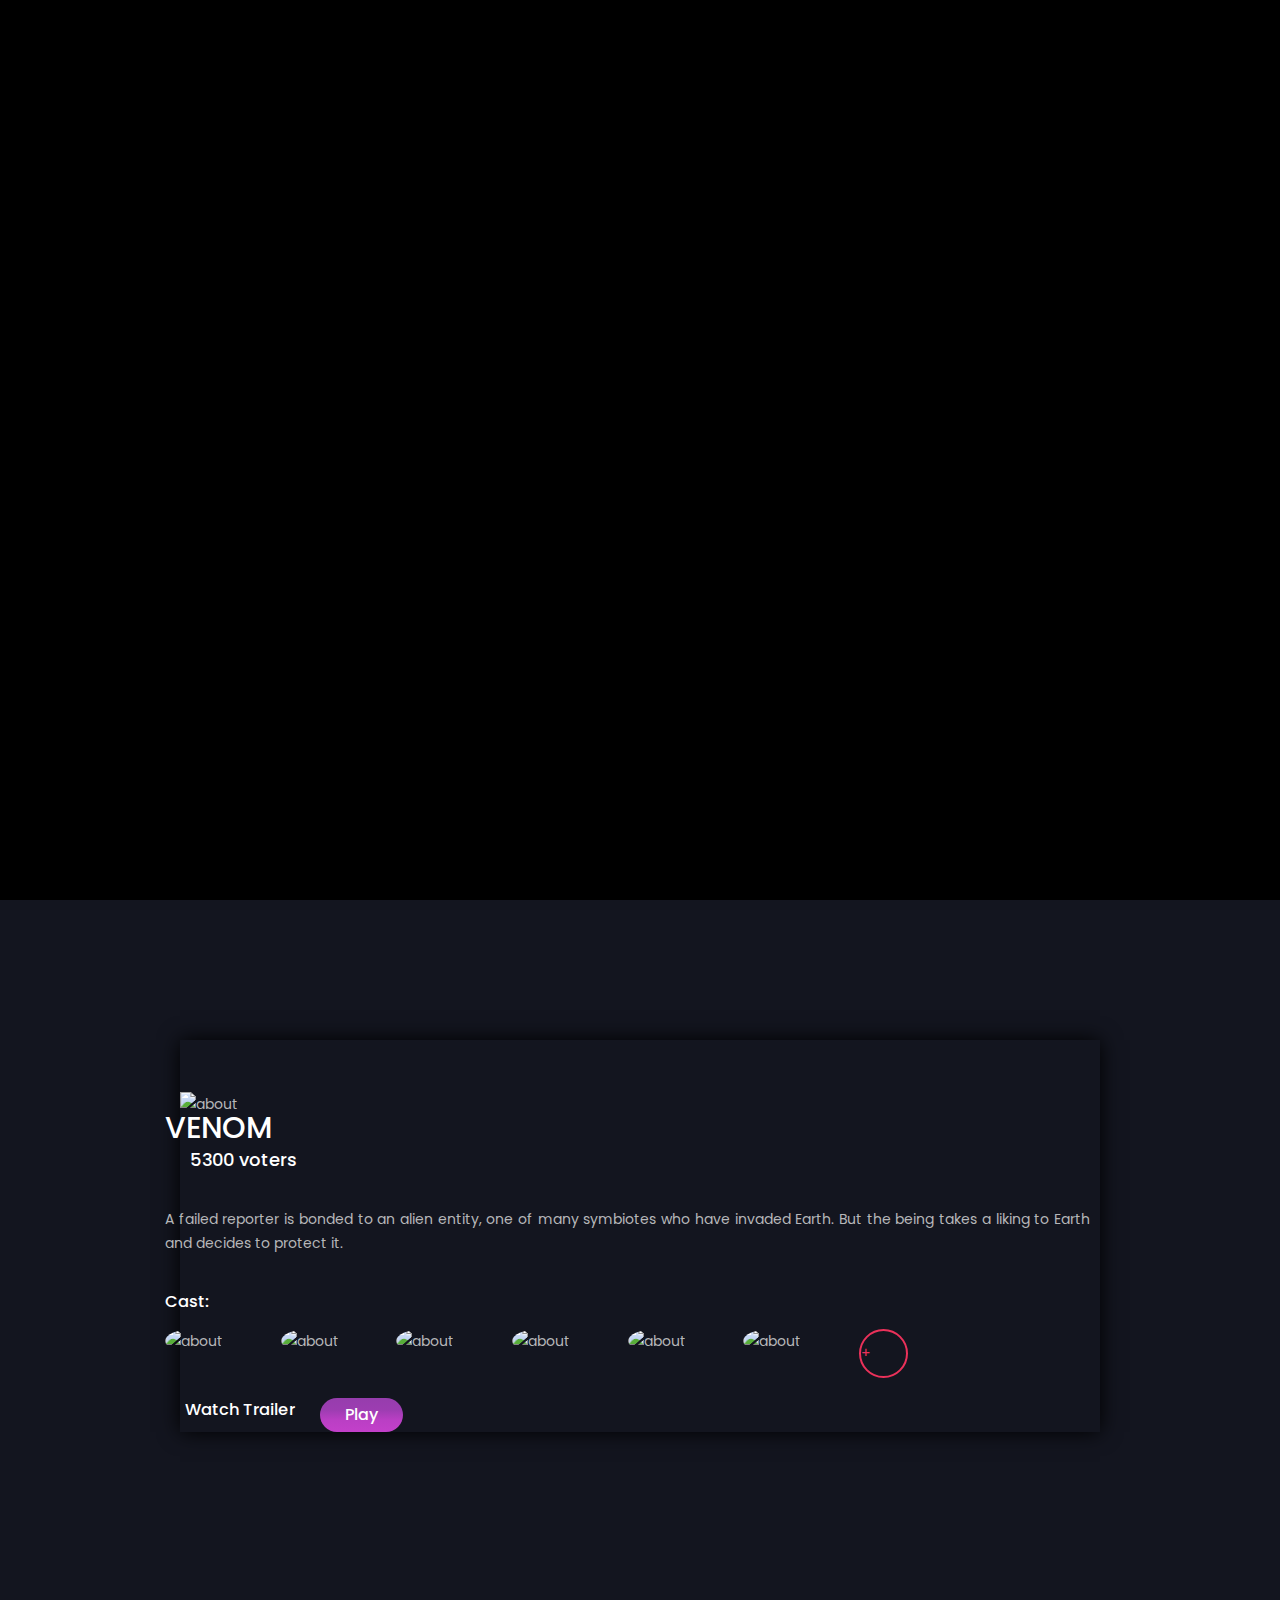
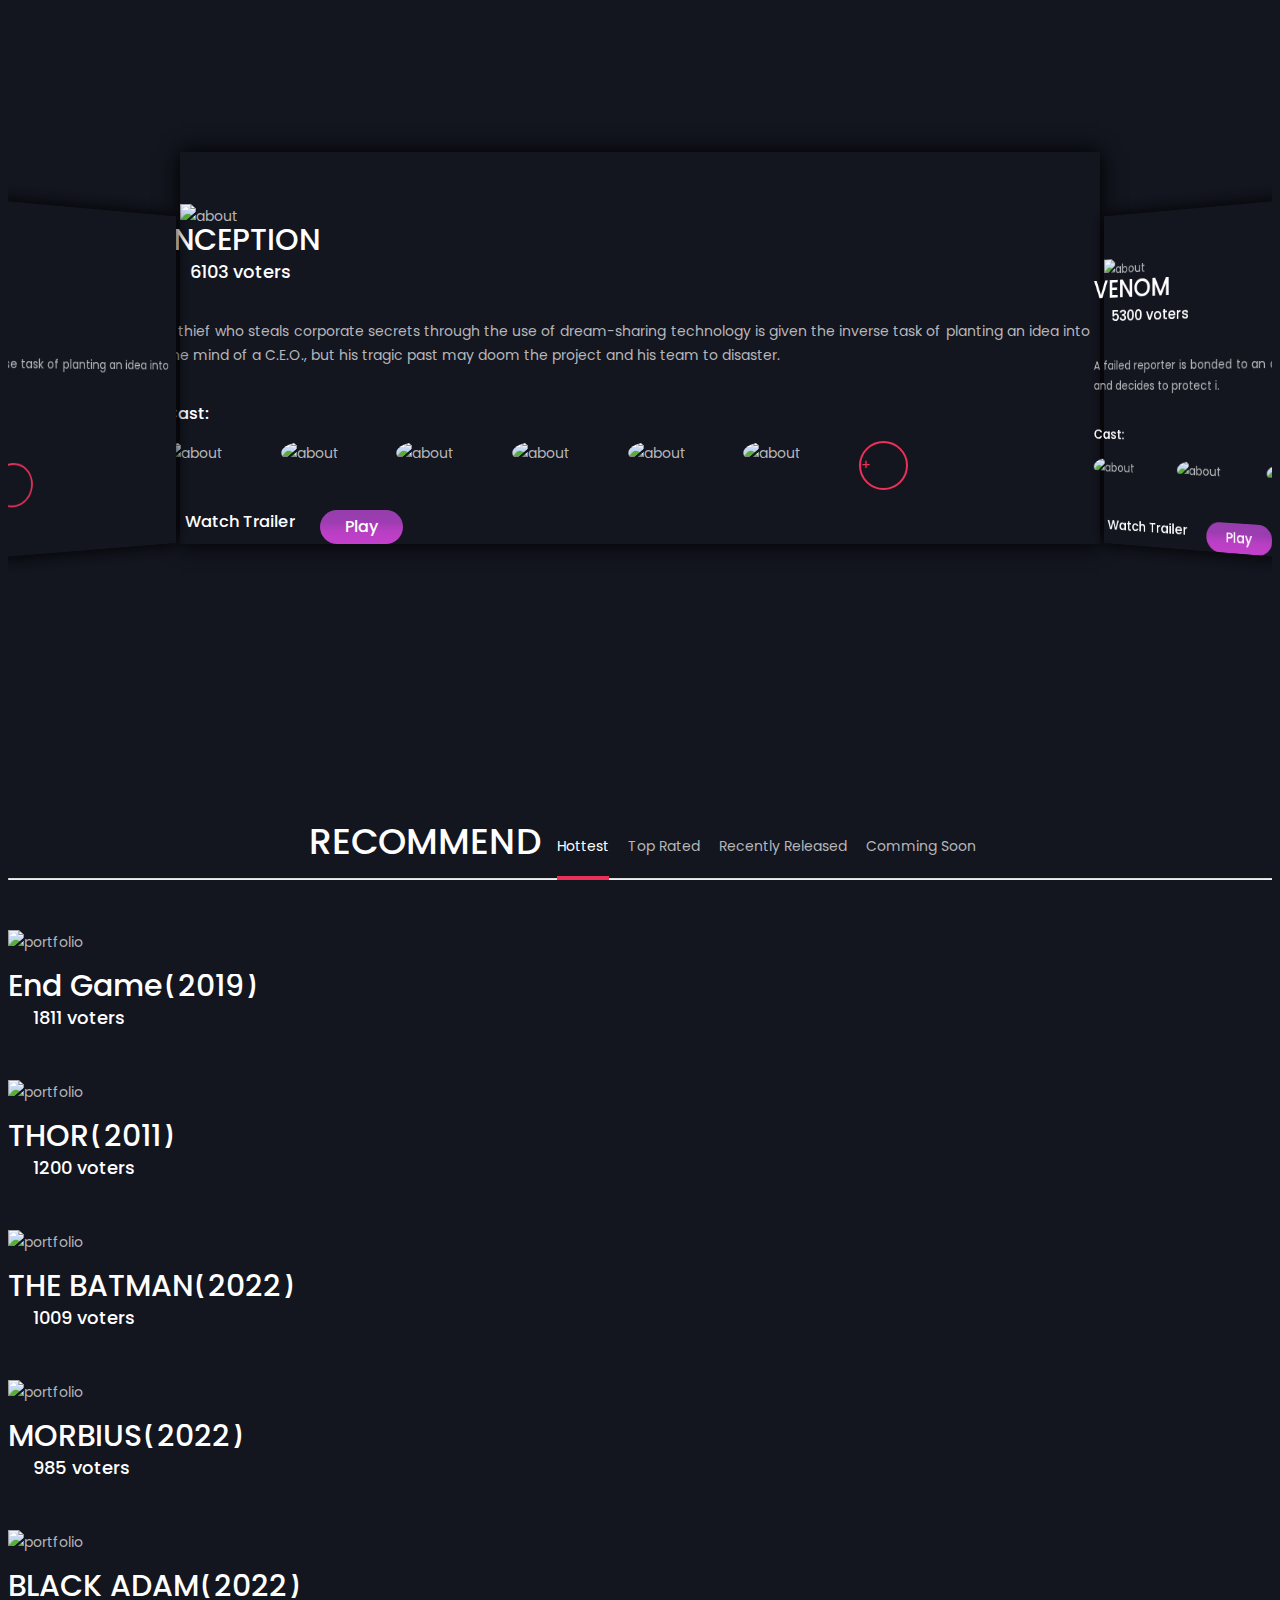
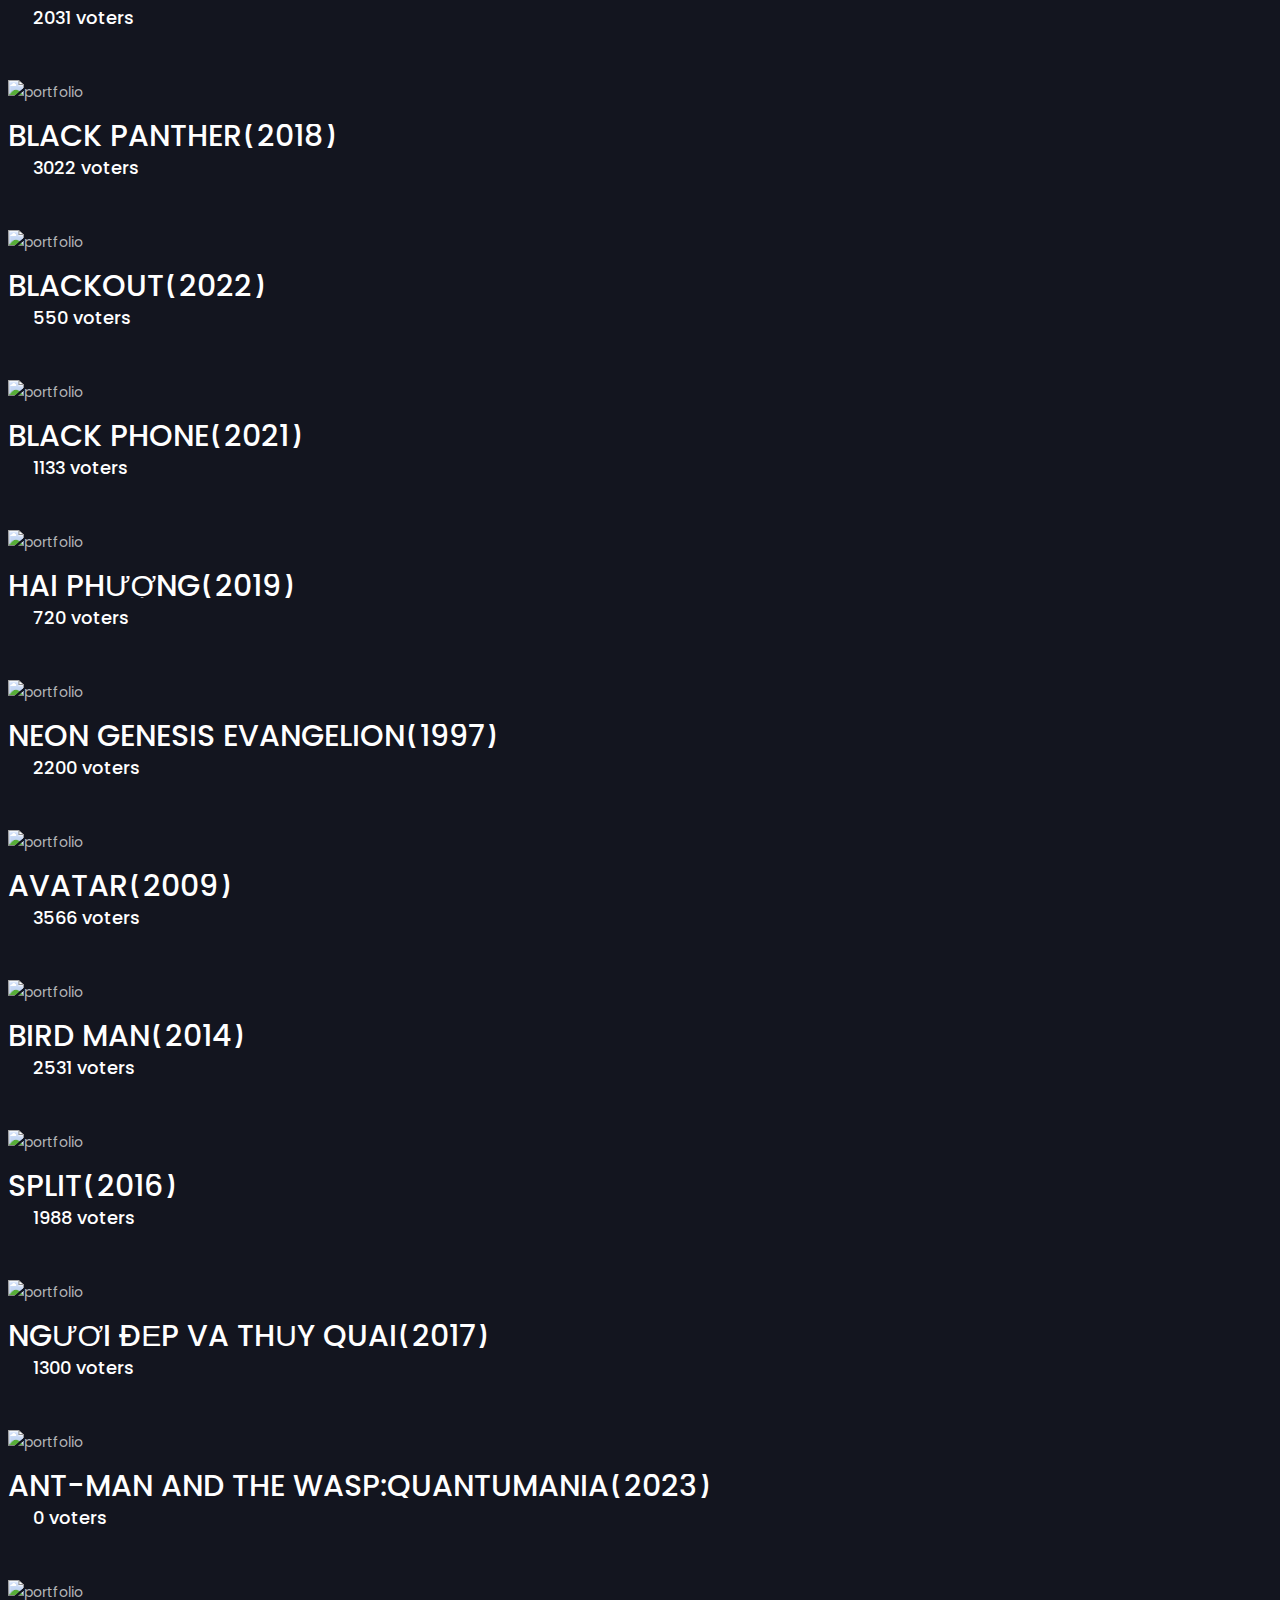
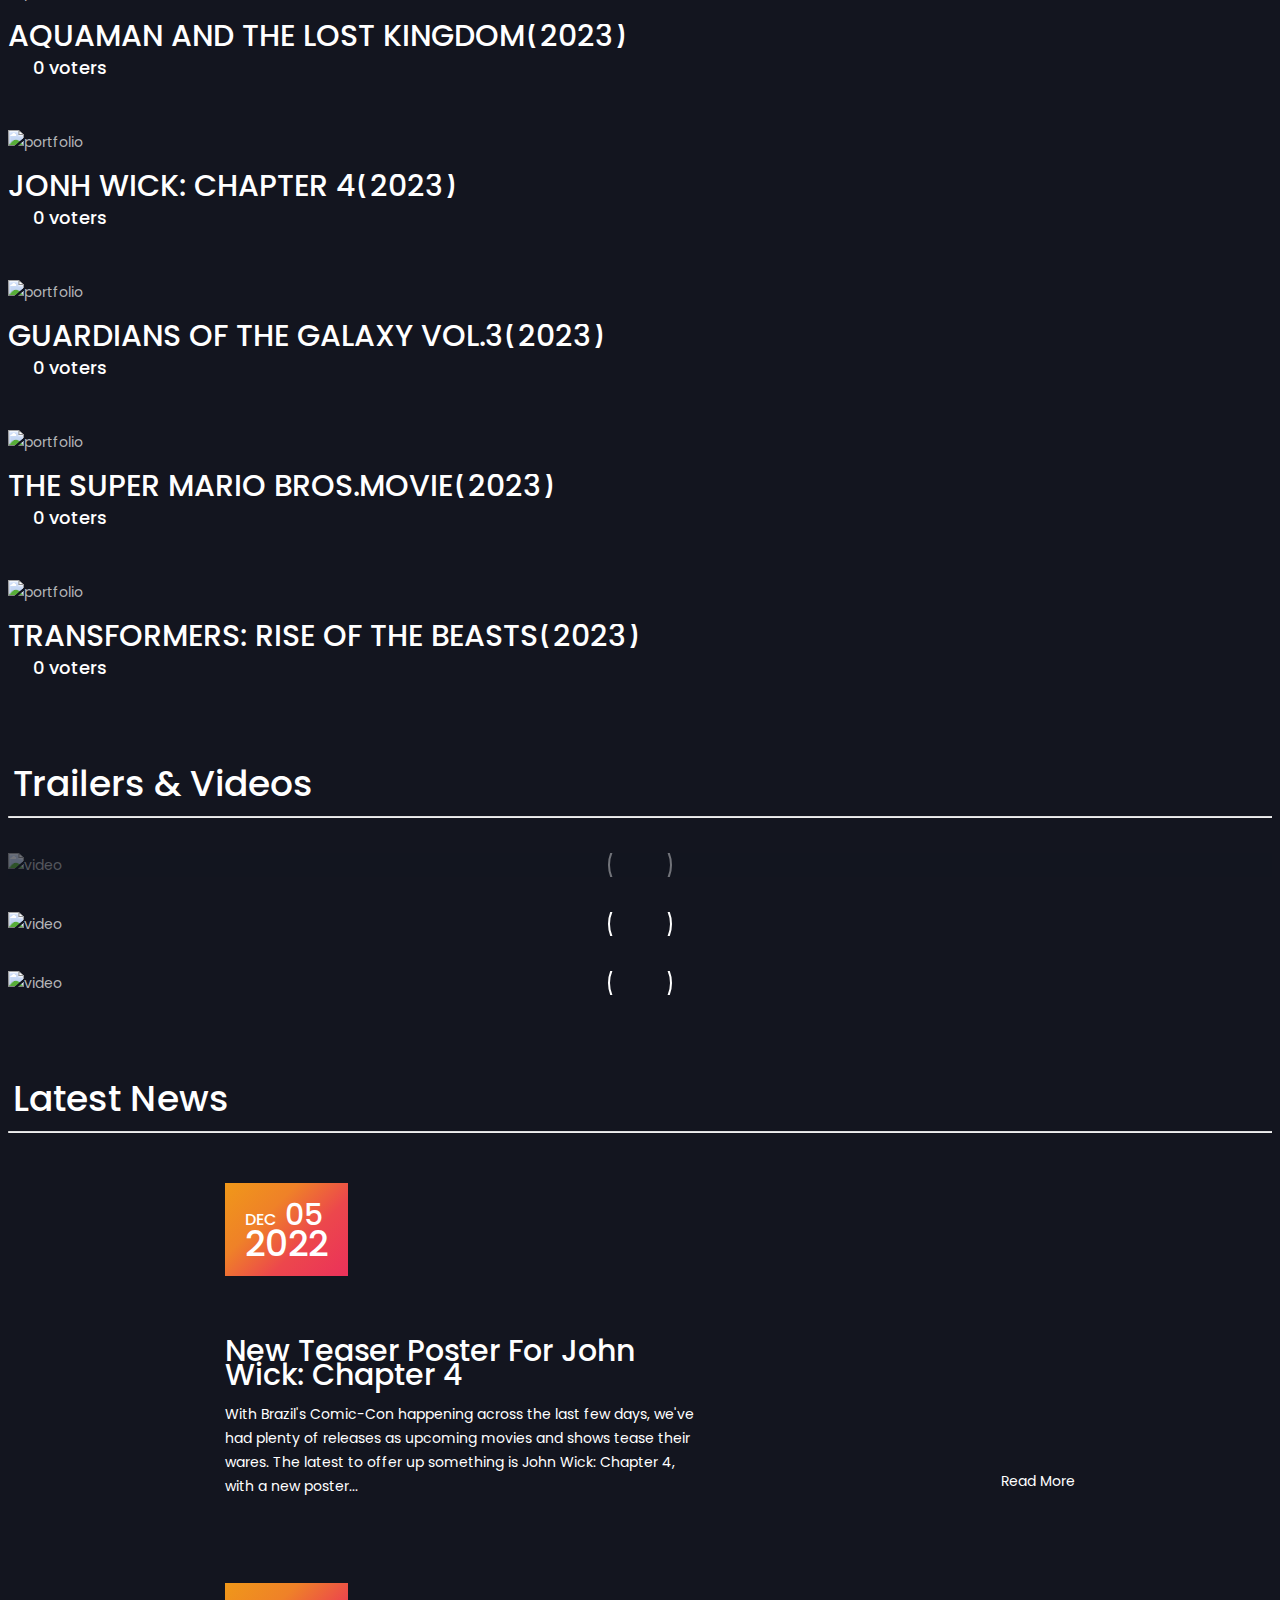
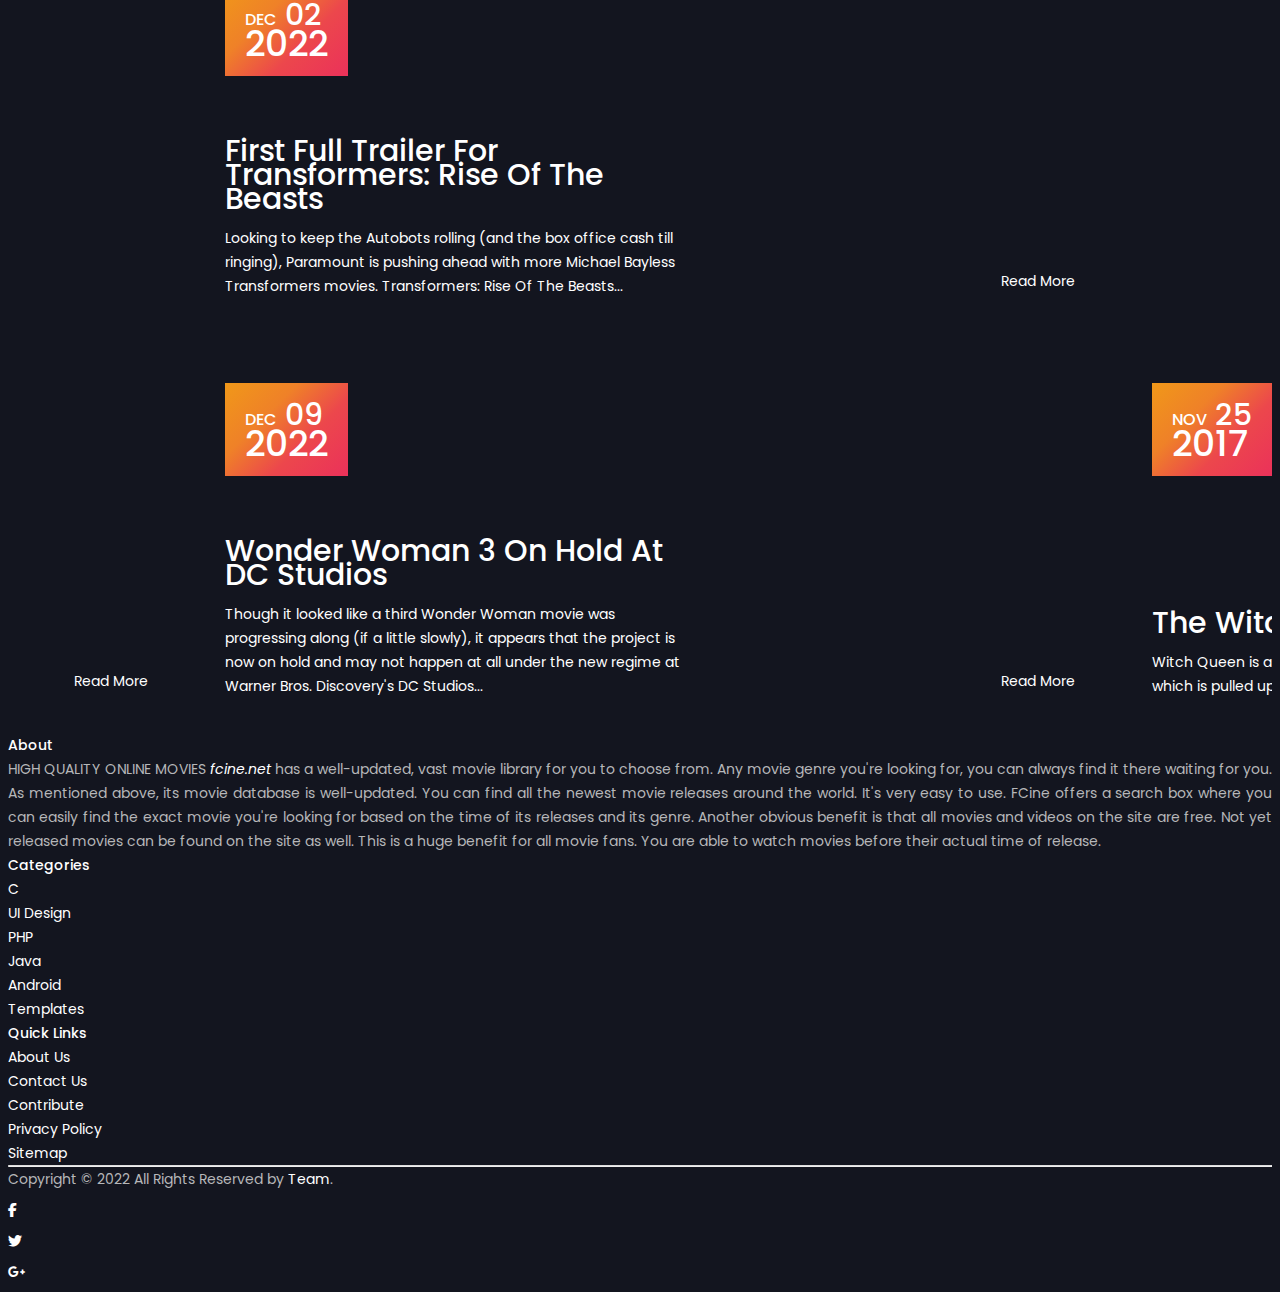
==== commit d9fb9abc: "fix" ====
--- a/index.html
+++ b/index.html
@@ -64,27 +64,26 @@
                                 <li><a class="active" href="index.html">Home</a></li>
 								<li><a href="#">Category <i class="icofont icofont-simple-down"></i></a>
 									<ul>
-										<li><a href="historical.html">Historical</a></li>
-										<li><a href="historical.html">Action</a></li>
-										<li><a href="historical.html">Adventure</a></li>
-										<li><a href="historical.html">Romantic</a></li>
-										<li><a href="historical.html">Detective</a></li>
-										<li><a href="historical.html">Sci-fi</a></li>
-										<li><a href="historical.html">Horro</a></li>
+										<li><a href="category1.html">Action</a></li>
+										<li><a href="category1.html">Historical</a></li>
+										<li><a href="category1.html">Adventure</a></li>
+										<li><a href="category1.html">Romantic</a></li>
+										<li><a href="category1.html">Detective</a></li>
+										<li><a href="category1.html">Sci-fi</a></li>
+										<li><a href="category1.html">Horror</a></li>
 
 									</ul>
 								</li>
 								<li><a href="#">Year<i class="icofont icofont-simple-down"></i></a>
 									<ul>
 										<li><a href="year1.html">Before 2010</a></li>
-										<li><a href="#">2010 - 2014</a></li>
-										<li><a href="#">2014 - 2018</a></li>
-										<li><a href="#">2018 - 2022</a></li>
+										<li><a href="year1.html">2010 - 2014</a></li>
+										<li><a href="year1.html">2014 - 2018</a></li>
+										<li><a href="year1.html">2018 - 2022</a></li>
 									</ul>
 								</li>
-                                <li><a href="celebrities.html">CelebritiesList</a></li>
 								<li><a href="blog.html">News Page</a></li>
-								<li><a href="about us.html">About Us</a></li>
+								<li><a href="celebrities.html">About Us</a></li>
                             </ul>
 					    </div>
 					</div>
--- a/assets/css/style.css
+++ b/assets/css/style.css
@@ -0,0 +1,1498 @@
+/*
+Theme Name: Movie Point
+Version: 1.0
+Author: Jsoft
+Description: Online Movie,Vedio and TV Show HTML Template
+*/
+
+/**
+ *** CSS Indexing ***
+ * THEME DEFAULT CSS
+ * RESET CSS
+ * HEADER AREA CSS
+ * HERO AREA CSS
+ * portfolio AREA CSS
+ * video AREA CSS
+ * news AREA CSS
+ * footer AREA CSS
+ * Movie details PAGE CSS
+ * seat plan PAGE CSS
+ * login PAGE CSS
+ * blog PAGE CSS
+ * blog details PAGE CSS
+ * PRELOADER CSS
+**/
+
+/*----------------------------------
+--------- THEME DEFAULT CSS --------
+----------------------------------*/
+@import url("https://fonts.googleapis.com/css?family=Poppins:300,400,500,600,700,900");
+body {
+  line-height: 24px;
+  font-size: 14px;
+  color: #b6b7b9;
+  background: #13151f;
+  font-family: "Poppins", sans-serif;
+  font-weight: 400;
+  position: relative;
+}
+
+/*----------------------------
+---------- RESET CSS ---------
+----------------------------*/
+h1,
+h2,
+h3,
+h4,
+h5,
+h6 {
+  font-weight: 500;
+  color: #fff;
+}
+h1,
+h2,
+h3,
+h4,
+h5,
+h6,
+p {
+  margin: 0px;
+}
+h1 {
+  font-size: 36px;
+}
+h2 {
+  font-size: 30px;
+}
+h4 {
+  font-size: 18px;
+}
+h6 {
+  font-size: 14px;
+}
+a {
+  transition: 0.6s;
+}
+a,
+a:hover {
+  color: #fff;
+}
+img {
+  max-width: 100%;
+  height: auto;
+}
+iframe {
+  width: 100%;
+  border: none;
+}
+a,
+a:hover,
+a:focus,
+a:active,
+button:focus {
+  text-decoration: none;
+  border: none;
+  outline: 0;
+}
+ul {
+  list-style: none;
+  margin: 0;
+  padding: 0;
+}
+ol {
+  margin-bottom: 0;
+}
+select:focus,
+select:active {
+  box-shadow: none;
+  border: 0;
+  outline: 0;
+}
+input:focus,
+textarea:focus,
+select:focus,
+button:focus {
+  outline: none;
+}
+button {
+  cursor: pointer;
+}
+textarea {
+  height: 160px;
+}
+input[type="text"],
+input[type="submit"],
+button[type="submit"],
+input[type="email"],
+input[type="url"],
+input[type="tel"],
+input[type="search"],
+input[type="password"],
+input[type="number"],
+textarea {
+  background: #24262d;
+  width: 100%;
+  padding: 8px 15px;
+  border: none;
+}
+input[type="submit"],
+button[type="submit"] {
+  width: auto;
+  color: #666;
+  padding: 4px 15px;
+}
+textarea:focus {
+  outline: none !important;
+  box-shadow: none !important;
+}
+.section-title h1 i {
+  color: #fece50;
+  font-size: 40px;
+  margin-right: 5px;
+}
+.mt-100 {
+  margin-top: 100px;
+}
+.mt-30 {
+  margin-top: 30px;
+}
+.mt-20 {
+  margin-top: 20px;
+}
+.pt-60 {
+  padding-top: 60px;
+}
+.pb-90 {
+  padding-bottom: 90px;
+}
+.pb-20 {
+  padding-bottom: 20px;
+}
+.ptb-100 {
+  padding: 100px 0;
+}
+.ptb-90 {
+  padding: 90px 0;
+}
+.owl-nav div {
+  position: absolute;
+  top: 50%;
+  left: 20px;
+  width: 35px;
+  background: #fff;
+  color: #000;
+  height: 35px;
+  line-height: 36px;
+  border-radius: 100%;
+  text-align: center;
+  font-size: 29px;
+  transition: 0.4s;
+  margin-top: -60px;
+}
+.owl-nav div:hover {
+  background: #000;
+  color: #fff;
+}
+.owl-nav div.owl-next {
+  right: 20px;
+  left: auto;
+}
+.owl-dots {
+  text-align: center;
+  margin-top: 35px;
+}
+.owl-dot {
+  width: 20px;
+  height: 6px;
+  border-radius: 5px;
+  background: #595a5f;
+  display: inline-block;
+  margin: 0 5px;
+}
+.owl-dot.active {
+  width: 28px;
+  background: #eb315a;
+}
+.display-table {
+  display: table;
+  height: 100%;
+  width: 100%;
+}
+.display-tablecell {
+  display: table-cell;
+  vertical-align: middle;
+}
+.login-popup {
+  background: #eb315a;
+  border: 1px solid #eb315a;
+  color: #fff;
+  border-radius: 35px;
+  padding: 5px 25px;
+  display: inline-block;
+  font-size: 16px;
+  cursor: pointer;
+  font-weight: 500;
+}
+.theme-btn {
+  background: #eb315a;
+  border: 1px solid #eb315a;
+  color: #fff;
+  border-radius: 35px;
+  padding: 5px 25px;
+  display: inline-block;
+  font-size: 16px;
+  cursor: pointer;
+  font-weight: 500;
+}
+.login-popup:hover {
+  border: 1px solid #eb315a;
+  background: transparent;
+  color: #eb315a;
+}
+.theme-btn2:hover,
+.theme-btn2 {
+  color: #fff;
+  background: #963dad; /* Old browsers */
+  background: -moz-linear-gradient(
+    top,
+    #963dad 0%,
+    #9c3db1 34%,
+    #ba3fc4 65%,
+    #c340ca 100%
+  ); /* FF3.6-15 */
+  background: -webkit-linear-gradient(
+    top,
+    #963dad 0%,
+    #9c3db1 34%,
+    #ba3fc4 65%,
+    #c340ca 100%
+  ); /* Chrome10-25,Safari5.1-6 */
+  background: linear-gradient(
+    to bottom,
+    #963dad 0%,
+    #9c3db1 34%,
+    #ba3fc4 65%,
+    #c340ca 100%
+  );
+  border: none;
+}
+.flexbox-center {
+  display: -moz-flex;
+  display: -ms-flex;
+  display: -o-flex;
+  display: -webkit-box;
+  display: -ms-flexbox;
+  display: flex;
+  -webkit-box-pack: center;
+  -ms-flex-pack: center;
+  justify-content: center;
+  -webkit-box-align: center;
+  -ms-flex-align: center;
+  align-items: center;
+}
+textarea,
+input,
+textarea::-webkit-input-placeholder,
+input::-webkit-input-placeholder {
+  color: #fff;
+}
+
+/*--------------------------------------
+-------- HEADER AREA CSS START --------
+---------------------------------------*/
+.header {
+  padding: 18px 0;
+  position: absolute;
+  top: 0;
+  left: 0;
+  width: 100%;
+  z-index: 99;
+}
+.header-area {
+  display: grid;
+  grid-template-rows: repeat(2, 1fr);
+  grid-template-columns: repeat(12, 1fr);
+  align-items: center;
+  grid-gap: 20px;
+}
+.logo {
+  grid-column: span 2;
+  grid-row: span 2;
+  padding-right: 15px;
+}
+.header-right {
+  grid-column: span 10;
+  text-align: right;
+  display: flex;
+  align-items: center;
+}
+
+.menu-area {
+  grid-column: span 10;
+}
+.mainmenu {
+  text-align: right;
+}
+.mainmenu li {
+  display: inline-block;
+  position: relative;
+}
+.mainmenu li a:not(.theme-btn) {
+  display: inline-block;
+  margin-right: 30px;
+  padding: 3px 0;
+}
+.slicknav_menu {
+  padding: 0;
+  background: transparent;
+}
+.mainmenu {
+  display: block;
+}
+.slicknav_menu {
+  display: none;
+}
+.header.sticky {
+  border-bottom: 1px solid #fff;
+  background: #000;
+}
+.mainmenu li:hover ul {
+  transform: scaleY(1);
+}
+.mainmenu li ul li {
+  display: block;
+}
+.mainmenu li ul {
+  position: absolute;
+  top: 100%;
+  background: #000;
+  padding: 5px 15px;
+  left: 0;
+  text-align: left;
+  min-width: 200px;
+  transform: scaleY(0);
+  transition: all 0.4s;
+}
+.mainmenu li a.active,
+.mainmenu li a:hover {
+  color: #eb315a;
+}
+.header-right form {
+  display: flex;
+  max-width: 380px;
+  border: 1px solid #eee;
+  border-radius: 30px;
+  margin-left: auto;
+}
+.header-right form button {
+
+    background: transparent;
+    color: #fff;
+    border: none;
+    padding-left: 20px;
+}
+option {
+  color: #000;
+}
+.header-right form select {
+  background: url("../img/select-icon.png") no-repeat right center;
+  color: #fff;
+  padding: 0 20px 0 30px;
+  border: none;
+  -moz-appearance: none;
+  -webkit-appearance: none;
+  appearance: none;
+}
+
+.header-right form input {
+
+	background: transparent;
+	color: #fff;
+    border: none;
+    margin: 0;
+    border-left: 1px solid #ddd;
+    width: 30vw!important;
+}
+
+.header-right ul li a:hover {
+  color: #eb315a;
+}
+.header-right ul li {
+  padding: 8px 0 0;
+  margin-left: 15px;
+  display: inline-block;
+}
+/*--------------------------------------
+--------- HEADER AREA CSS END ---------
+---------------------------------------*/
+
+/*----------------------------------
+-------- HERO AREA CSS START -------
+------------------------------------*/
+.hero-area {
+  position: relative;
+  background-repeat: no-repeat;
+  background-position: center;
+  background-size: cover;
+  overflow: hidden;
+}
+.hero-area-slide {
+  background: #13151f;
+  margin: 320px 15px 50px;
+  padding-top: 52px;
+  box-shadow: 0 0 20px #000000;
+}
+
+.hero-area-content > img {
+  position: relative;
+  margin-top: -120px;
+}
+.hero-area-slider {
+  margin: auto;
+  max-width: 950px;
+}
+
+.author-review {
+  color: #fece50;
+  float: left;
+}
+
+.review h4 {
+  padding-left: 25px;
+  overflow: hidden;
+}
+
+.review {
+  margin: 8px 0 35px;
+}
+
+.hero-area-content h3 {
+  margin-top: 35px;
+}
+
+.single-slide-cast {
+  width: 11.5%;
+  margin-right: 1%;
+  float: left;
+  margin-top: 15px;
+}
+
+.single-slide-cast img {
+  border-radius: 100%;
+}
+
+.single-slide-cast.text-center {
+  height: 45px;
+  line-height: 45px;
+  border-radius: 100%;
+  max-width: 45px;
+  border: 2px solid #eb315a;
+  color: #eb315a;
+}
+.pr-50 {
+  padding-right: 10px;
+  margin-left: -15px;
+}
+.slide-trailor {
+  overflow: hidden;
+  margin-top: 40px;
+}
+
+.slide-cast {
+  overflow: hidden;
+}
+
+.slide-trailor h3 {
+  float: left;
+  margin: 0;
+  margin-right: 25px;
+}
+.hero-area-thumb .hero-area-slide {
+  margin: 0 15px;
+}
+.thumb-prev {
+  position: absolute;
+  bottom: 0;
+  left: -690px;
+  max-width: 950px;
+  -webkit-perspective: 80px;
+  perspective: 80px;
+}
+.thumb-prev .hero-area-slide {
+  -webkit-transform-style: preserve-3d;
+  -webkit-transform: rotateY(2deg);
+  transform-style: preserve-3d;
+  transform: rotateY(2deg);
+  cursor: pointer;
+}
+.thumb-next {
+  position: absolute;
+  bottom: 0;
+  right: -690px;
+  max-width: 950px;
+  -webkit-perspective: 80px;
+  perspective: 80px;
+}
+.thumb-next .hero-area-slide {
+  -webkit-transform-style: preserve-3d;
+  -webkit-transform: rotateY(-2deg);
+  transform-style: preserve-3d;
+  transform: rotateY(-2deg);
+  cursor: pointer;
+}
+/*----------------------------------
+--------- HERO AREA CSS END --------
+-----------------------------------*/
+
+/*----------------------------------
+-------- portfolio AREA CSS START -------
+------------------------------------*/
+hr {
+  margin: 0;
+  border-top: 1px solid #ddd;
+}
+
+.flexbox-center{
+  margin-top: 150px;
+}
+
+.portfolio-menu {
+  padding-top: 30px;
+}
+
+.portfolio-menu li {
+  display: inline-block;
+  position: relative;
+  margin-left: 15px;
+  padding-bottom: 20px;
+  cursor: pointer;
+}
+
+.portfolio-menu li::before {
+  background: transparent;
+  bottom: -2px;
+  left: 0;
+  right: 0;
+  transition: 0.4s;
+  content: "";
+  height: 4px;
+  position: absolute;
+  z-index: 99;
+}
+
+.portfolio-menu li.active {
+  color: #fff;
+}
+
+.portfolio-menu li.active::before,
+.portfolio-menu li:hover::before {
+  background: #eb315a;
+}
+.portfolio-content h2 {
+  margin-top: 20px;
+}
+
+.single-portfolio {
+  margin-top: 50px;
+}
+.video-area,
+.single-portfolio-img {
+  overflow: hidden;
+  position: relative;
+}
+.single-portfolio-img:hover .popup-youtube i {
+  opacity: 1;
+}
+.single-portfolio-img .popup-youtube i {
+  opacity: 0;
+}
+.single-portfolio-img:hover .popup-youtube1 i {
+  opacity: 1;
+}
+.single-portfolio-img .popup-youtube1 i {
+  opacity: 0;
+}
+.single-portfolio-img:hover .popup-youtube2 i {
+  opacity: 1;
+}
+.single-portfolio-img .popup-youtube2 i {
+  opacity: 0;
+}
+.video-area img,
+.single-portfolio-img img {
+  transition: 0.9s;
+}
+.video-area:hover img,
+.single-portfolio:hover img {
+  transform: scale(1.2);
+}
+.single-portfolio .review {
+  margin-bottom: 0;
+}
+
+.portfolio-sidebar img {
+  margin-top: 30px;
+  border-radius: 10px;
+}
+
+.portfolio-sidebar {
+  margin-top: 20px;
+}
+/*----------------------------------
+--------- portfolio AREA CSS END --------
+-----------------------------------*/
+
+/*----------------------------------
+-------- video AREA CSS START -------
+------------------------------------*/
+.video-area {
+  position: relative;
+  margin-top: 35px;
+}
+
+.popup-youtube i:hover {
+  color: #fece50;
+  border: 2px solid #fece50;
+}
+.popup-youtube i {
+  width: 60px;
+  height: 60px;
+  line-height: 60px;
+  color: #fff;
+  border: 2px solid #fff;
+  border-radius: 50%;
+  text-align: center;
+  font-size: 18px;
+  display: inline-block;
+  transition: all 0.4s;
+  position: absolute;
+  top: 0;
+  bottom: 0;
+  margin: auto;
+  left: 0;
+  right: 0;
+}
+
+.video-text {
+  position: absolute;
+  left: 0;
+  bottom: 0;
+  background: rgba(19, 21, 31, 0.6);
+  padding: 20px 35px;
+  width: 100%;
+}
+
+.video-text .review {
+  margin-bottom: 0;
+}
+/*----------------------------------
+--------- video AREA CSS END --------
+-----------------------------------*/
+
+/*----------------------------------
+-------- news AREA CSS START -------
+------------------------------------*/
+.single-news {
+  position: relative;
+  color: #fff;
+}
+.news-content {
+  position: absolute;
+  left: 60px;
+  bottom: 35px;
+  right: 420px;
+}
+.news-bg-1 {
+  background: url("../img/john-wick-4-poster-grab.jpg") no-repeat center / cover;
+  height: 350px;
+}
+.news-bg-2 {
+  background: url("../img/tf-rise-beasts-trailer-grab.jpg") no-repeat center /
+    cover;
+  height: 350px;
+}
+.news-bg-3 {
+  background: url("../img/wonder-woman-1984.jpg") no-repeat center / cover;
+  height: 350px;
+}
+.news-date {
+  position: absolute;
+  left: 60px;
+  top: 0;
+  background: #f09819; /* Old browsers */
+  background: -moz-linear-gradient(
+    -45deg,
+    #f09819 0%,
+    #ef8128 34%,
+    #ec474c 64%,
+    #eb315a 100%
+  ); /* FF3.6-15 */
+  background: -webkit-linear-gradient(
+    -45deg,
+    #f09819 0%,
+    #ef8128 34%,
+    #ec474c 64%,
+    #eb315a 100%
+  ); /* Chrome10-25,Safari5.1-6 */
+  background: linear-gradient(
+    135deg,
+    #f09819 0%,
+    #ef8128 34%,
+    #ec474c 64%,
+    #eb315a 100%
+  );
+  padding: 20px;
+}
+.news-date h2 span {
+  font-size: 16px;
+}
+.news-content > h2 {
+  margin-bottom: 15px;
+}
+
+.news-slider .single-news {
+  max-width: 950px;
+  margin: 50px auto 0;
+}
+.single-news a {
+  position: absolute;
+  right: 40px;
+  bottom: 40px;
+}
+.news-slide-area {
+  position: relative;
+  overflow: hidden;
+}
+.news-next {
+  position: absolute;
+  width: 950px;
+  bottom: 0;
+  left: 0;
+  margin-left: -770px;
+  z-index: 99;
+  cursor: pointer;
+}
+
+.news-prev {
+  position: absolute;
+  width: 950px;
+  bottom: 0;
+  right: 0;
+  margin-right: -770px;
+  z-index: 99;
+  cursor: pointer;
+  height: 350px;
+}
+/*----------------------------------
+--------- news AREA CSS END --------
+-----------------------------------*/
+
+/*----------------------------------
+--------- footer AREA CSS START --------
+-----------------------------------*/
+.footer {
+  background: url("../img/footer-bg.png") no-repeat bottom center / cover;
+  position: relative;
+  padding: 90px 0 30px;
+}
+.footer::before {
+  position: absolute;
+  background: #13151f;
+  top: 0;
+  left: 0;
+  content: "";
+  width: 100%;
+  height: 100%;
+  opacity: 0.9;
+}
+.widget h4,
+.widget img {
+  margin-bottom: 40px;
+}
+
+.widget ul li {
+  margin-top: 15px;
+}
+
+.widget h6 {
+  margin-top: 18px;
+}
+
+.widget {
+  margin-bottom: 40px;
+}
+
+.widget button {
+  background: transparent;
+  color: #eb315a;
+  border: none;
+  padding: 0;
+}
+
+.widget form {
+  margin-top: 25px;
+}
+.copyright {
+  padding-top: 25px;
+}
+/*----------------------------------
+--------- footer AREA CSS END --------
+-----------------------------------*/
+
+/*----------------------------------
+---- Movie details PAGE CSS START ----
+------------------------------------*/
+.breadcrumb-area {
+  position: relative;
+  background-size: cover;
+  padding: 280px 0 200px;
+}
+.breadcrumb-area-content {
+  text-align: center;
+}
+.breadcrumb-area-content h1 {
+  font-size: 60px;
+}
+.transformers-box {
+  padding: 35px;
+  box-shadow: 0 0 20px #000000;
+  position: relative;
+}
+
+.transformers-box .transformers-content img {
+  display: block;
+  position: relative;
+}
+
+.transformers-content > p {
+  margin: 12px 0 30px;
+  position: relative;
+  padding-left: 70px;
+}
+.transformers-content > h2 + a.theme-btn {
+  margin: 12px 10px 20px 0;
+}
+
+.transformers-content > p::before {
+  position: absolute;
+  content: "";
+  left: 0;
+  bottom: 0;
+  top: 0;
+  width: 55px;
+  height: 2px;
+  margin: auto;
+  background: #eb315a;
+}
+
+.transformers-left {
+  color: #eb315a;
+  min-width: 100px;
+}
+
+.transformers-content ul li {
+  display: flex;
+  margin-top: 12px;
+  font-weight: 300;
+}
+
+.transformers-right .theme-btn {
+  padding: 2px 15px;
+}
+
+.transformers-bottom {
+  display: flex;
+  margin-top: 10px;
+  justify-content: space-between;
+}
+
+.transformers-bottom span {
+  display: block;
+  color: #eb315a;
+}
+
+.transformers-bottom p {
+  margin-bottom: 8px;
+}
+.transformers-box > .theme-btn {
+  position: absolute;
+  right: 0;
+  bottom: 0;
+  border-radius: 5px 0 0;
+}
+
+.details-content > div {
+  margin-top: 30px;
+}
+
+.details-content {
+  padding-top: 10px;
+  border-bottom: 1px solid #ddd;
+  padding-bottom: 90px;
+}
+
+.details-content > div h2 {
+  margin-bottom: 20px;
+}
+
+.details-overview h2 {
+  position: relative;
+  padding-bottom: 10px;
+}
+
+.details-overview h2::before {
+  position: absolute;
+  bottom: -2px;
+  left: 0;
+  background: #eb315a;
+  content: "";
+  width: 50px;
+  height: 2px;
+}
+.select-container {
+  position: relative;
+  margin-bottom: 30px;
+}
+.textarea-container {
+  position: relative;
+}
+.textarea-container button {
+  color: #fff;
+  background: transparent;
+  font-size: 20px;
+  border: none;
+}
+.textarea-container button,
+.select-container i {
+  position: absolute;
+  right: 15px;
+  bottom: 12px;
+  margin: auto;
+}
+.details-comment {
+  display: flex;
+  align-items: center;
+}
+
+.details-comment a {
+  flex: 1;
+  text-align: center;
+}
+
+.details-comment p {
+  /* flex: 5; */
+  margin-left: 25px;
+}
+
+.details-thumb > div {
+  padding-top: 20px;
+  display: flex;
+  width: 50%;
+}
+
+.thumb-icon {
+  width: 45px;
+  font-size: 45px;
+}
+
+.thumb-text {
+  flex: 5;
+}
+
+.details-thumb {
+  display: flex;
+}
+
+.details-thumb > div h4,
+.details-thumb > div i {
+  transition: 0.4s;
+}
+.details-thumb > div:hover h4,
+.details-thumb > div:hover i {
+  color: #eb315a;
+}
+.details-thumb-next {
+  text-align: right;
+}
+
+.thumb-text h4 {
+  margin-bottom: 2px;
+}
+/*----------------------------------
+----- Movie details PAGE CSS END ----
+-----------------------------------*/
+
+/*----------------------------------
+-------- seat plan PAGE CSS START -------
+------------------------------------*/
+.buy-ticket {
+  position: absolute;
+  top: 0;
+  left: 0;
+  right: 0;
+  height: 100%;
+  display: none;
+  background: rgba(0, 0, 0, 0.4);
+  z-index: 99;
+  color: #171717;
+}
+
+.buy-ticket-area {
+  margin-top: 140px;
+  background: #f5f5f5;
+  box-shadow: 0 0 5px #222;
+  position: relative;
+  padding: 100px 120px 120px;
+}
+.buy-ticket-area > a {
+  color: #171717;
+  font-size: 50px;
+  top: 20px;
+  right: 25px;
+  position: absolute;
+}
+
+.buy-ticket-box h4 {
+  color: #eb315a;
+  margin-bottom: 50px;
+}
+
+.buy-ticket-box h5 {
+  color: #000;
+  margin-bottom: 15px;
+}
+
+.buy-ticket-box h6 {
+  color: #060606;
+  text-align: center;
+  border-bottom: 5px solid #eb315a;
+  padding-bottom: 8px;
+}
+
+.ticket-box-table {
+  display: flex;
+  padding-top: 35px;
+  justify-content: space-between;
+}
+
+.ticket-table-seat td.active,
+.ticket-table-seat td:hover {
+  background: #eb315a;
+  border-color: #eb315a;
+  color: #fff;
+}
+.ticket-table-seat td {
+  width: 19px;
+  height: 19px;
+  border: 1px solid #aaa;
+  border-radius: 30px;
+  text-align: center;
+  line-height: 15px;
+  border-collapse: collapse;
+  margin: 3px;
+  font-size: 10px;
+  display: inline-block;
+}
+
+.ticket-box-table table:not(.ticket-table-seat) td {
+  line-height: 24px;
+}
+
+.ticket-box-available span {
+  display: inline-block;
+  margin-right: 30px;
+}
+.ticket-box-available input {
+  margin-right: 5px;
+  position: relative;
+  top: 2px;
+}
+.ticket-box-available {
+  margin: 50px 0;
+}
+.buy-ticket-box ul li p {
+  text-transform: uppercase;
+  font-weight: 600;
+  margin-bottom: 2px;
+}
+
+.buy-ticket-box ul li {
+  margin-bottom: 25px;
+}
+
+.buy-ticket-box ul li:last-child {
+  margin-bottom: 0;
+}
+
+.buy-ticket-box ul {
+  position: relative;
+}
+
+.buy-ticket-box ul::before {
+  left: -50px;
+  top: 30px;
+  bottom: 50px;
+  width: 2px;
+  background: #aaa;
+  content: "";
+  position: absolute;
+}
+
+.buy-ticket-box > a.theme-btn {
+  margin-right: 5px;
+}
+/*----------------------------------
+--------- seat plan PAGE CSS END --------
+-----------------------------------*/
+
+/*----------------------------------
+-------- login PAGE CSS START -------
+------------------------------------*/
+
+/*----------------------------------
+--------- login PAGE CSS END --------
+-----------------------------------*/
+.login-area {
+  position: absolute;
+  top: 0;
+  left: 0;
+  right: 0;
+  margin: auto;
+  display: none;
+  height: 100%;
+  background: rgba(0, 0, 0, 0.4);
+  z-index: 999;
+  padding: 0 15px;
+}
+
+.login-box {
+  max-width: 380px;
+  background: #03090e;
+  position: relative;
+  color: whitesmoke!important;
+  margin: 200px auto 0;
+  padding: 40px 25px 25px;
+}
+
+.login-box a {
+  color: #03090e;
+}
+
+.login-box > a {
+  position: absolute;
+  right: 0;
+  top: 0;
+  background: #eb315a;
+  font-size: 22px;
+  color: #fff;
+  width: 35px;
+  height: 35px;
+  text-align: center;
+  line-height: 35px;
+}
+
+.login-box h2 {
+  text-align: center;
+  margin-bottom: 20px;
+}
+
+.login-box h6 {
+  margin-bottom: 12px;
+}
+
+.login-box input {
+  margin-bottom: 20px;
+  border: 1px solid #ddd;
+}
+
+.login-signup {
+  float: right;
+}
+
+.login-remember {
+  float: left;
+}
+
+.login-signup a {
+  color: #008aff;
+}
+
+.login-box form .theme-btn {
+  background-color: #eb315a;
+  width: 100%;
+  color: #fff;
+  text-align: center;
+  margin-top: 5px;
+}
+
+.login-box form .theme-btn + span {
+  margin: 22px 0;
+  display: block;
+}
+
+.login-social {
+  display: flex;
+  justify-content: space-between;
+}
+
+.login-social a i {
+  width: 45px;
+  display: inline-block;
+  height: 45px;
+  font-size: 20px;
+  line-height: 45px;
+  color: #fff;
+  background: #3a559f;
+  text-align: center;
+}
+.login-social a i.icofont-social-twitter {
+  background: #50abf1;
+}
+.login-social a i.icofont-social-linkedin {
+  background: #dd4b39;
+}
+.login-social a i.icofont-social-google-plus {
+  background: #0084b1;
+}
+.login-social a i.icofont-camera {
+  background: #c536a4;
+}
+/*----------------------------------
+-------- blog PAGE CSS START -------
+------------------------------------*/
+.blog-area {
+  padding-top: 30px;
+}
+.blog-area .single-news {
+  margin-top: 70px;
+}
+/*----------------------------------
+--------- blog PAGE CSS END --------
+-----------------------------------*/
+
+/*----------------------------------
+-------- blog details PAGE CSS START -------
+------------------------------------*/
+.news-details a i {
+  margin-right: 5px;
+}
+.news-details > h2 {
+  margin: 30px 0 5px;
+}
+
+.news-details > h2 + a,
+.news-details > h2 + a + a {
+  margin-right: 10px;
+  display: inline-block;
+}
+
+.news-details > p {
+  margin-top: 25px;
+}
+
+.news-details .details-thumb {
+  border-top: 1px solid #ddd;
+  padding-bottom: 15px;
+}
+
+.news-details .details-comment {
+  padding: 25px 0 30px;
+}
+
+.news-details .details-reply {
+  margin-top: 25px;
+}
+.news-details .details-reply h2 {
+  margin-bottom: 25px;
+}
+
+.blog-sidebar ul li {
+  border-bottom: 1px solid #ddd;
+  margin-top: 10px;
+  padding-bottom: 3px;
+}
+
+.blog-sidebar h4 {
+  margin-top: 35px;
+}
+
+.news-details {
+  padding-top: 35px;
+}
+.detail-author {
+  margin: 40px 0;
+  border-top: 1px solid #fff;
+  border-bottom: 1px solid #fff;
+  padding: 30px 0;
+}
+
+.details-author h4 {
+  display: inline-block;
+  margin-right: 10px;
+}
+
+.details-author a {
+  margin-left: 20px;
+}
+
+.row-container {
+  margin-bottom: 10px;
+  display: flex;
+}
+
+/* ---------------------------BACK TOP------------------------- */
+
+#backtop{
+  border-radius: 50%;
+  width: 50px;
+  height: 50px;
+  background-color: #eb315a;
+  color: white;
+  display: flex;
+  justify-content: center;
+  align-items: center;
+  position: fixed;
+  bottom: 0;
+  right: 0;
+  cursor: pointer;
+  z-index: 100;
+}
+
+/*----------------------------------
+---------  blog details PAGE CSS END --------
+-----------------------------------*/
+
+/*--------------------------------------
+-------- Pre Loader Style START --------
+---------------------------------------*/
+#preloader {
+  position: fixed;
+  z-index: 99999999999;
+  top: 0;
+  left: 0;
+  overflow: visible;
+  width: 100%;
+  height: 100%;
+  background: rgb(0, 0, 0) url("../img/loader.gif") no-repeat center center;
+}
+
+@media only screen and (min-width: 768px) and (max-width: 959px) {
+  .site-footer {
+    font-size: 5px;
+  }
+}
+.header {
+  background-color: #1113;
+}
+.slide-trailor {
+  margin: 20px;
+}
+.row h2 {
+  white-space: nowrap;
+  overflow: hidden;
+  text-overflow: ellipsis;
+}
+@media only screen and (max-width: 550px) {
+  .hero-area-slide {
+    margin-top: 200px !important;
+  }
+  .logo {
+    width: 65%;
+  }
+  .hero-area-content p {
+    font-size: 13px;
+  }
+  .hero-area-content h3 {
+    margin-top: 25px;
+    font-size: 25px;
+  }
+  .owl-item {
+    font-size: 10px;
+  }
+}
+
+
+@media only screen and (min-width: 768px) and (max-width: 959px){
+    .site-footer{
+        font-size: 5px;
+    }
+    }
+.header{
+        background-color: #1113;
+    }
+.slide-trailor{
+        margin: 20px;
+    }
+.row h2{
+            white-space: nowrap;
+            overflow: hidden;
+            text-overflow: ellipsis;
+    }
+ @media only screen and (max-width: 550px){
+        .hero-area-slide{
+            margin-top: 300px!important;
+        }
+        .logo{
+            width:65%;
+        }
+        .hero-area-content p{
+            font-size: 13px;
+        }
+        .hero-area-content h3{
+            margin-top: 25px;
+            font-size: 25px;       
+         }
+         .owl-item{
+            font-size: 10px;
+         }
+    }
+    @media only screen and (max-width: 1000px){
+        .header-right form input{
+            width:fit-content;
+        }
+}
+  .login-box .fa{
+    position: relative; left:-30px;cursor: pointer;
+  }
+
+  input[type="password"]{
+    background: #24262d;
+    width: 94%;
+    padding: 8px 15px;
+    border: none;
+  }
+  .login-box input[type="text"]{
+    width: 94%;
+  }
+
+/*--------------------------------------
+--------- Pre Loader Style END ---------
+---------------------------------------*/
+.page-number{
+  text-align: center;
+}
+
+.number{
+  text-align: center;
+  align-items: center;
+}
+
+.page-number ul{
+  display: flex;
+  align-items: center;
+  text-align: center;
+  margin-top: 80px;
+}
+
+.page-number ul li{
+  background-color: #eb315a;
+  border-radius: 50%;
+  margin-right: 10px;
+  width: 50px;
+  line-height: 50px;
+  cursor: pointer;
+}
+
+.page-number .number ul .dots{
+  background-color: transparent;
+}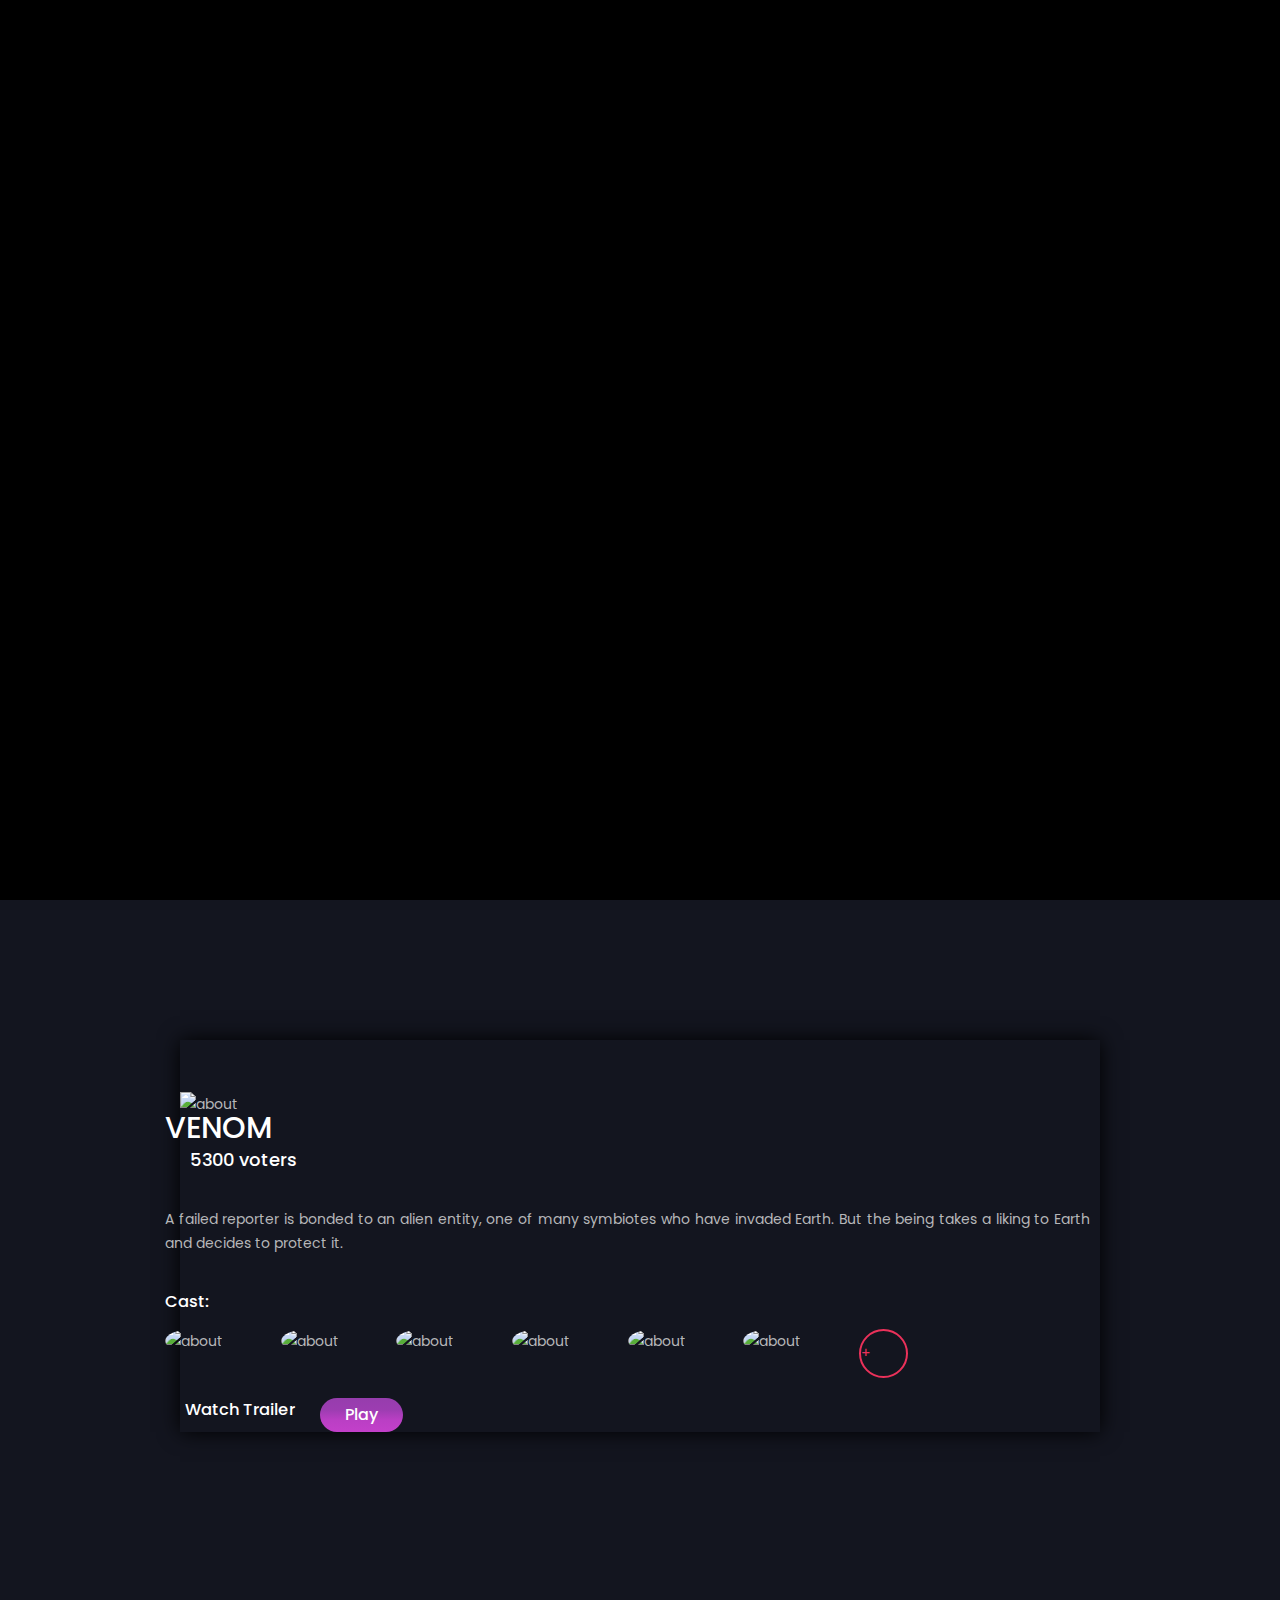
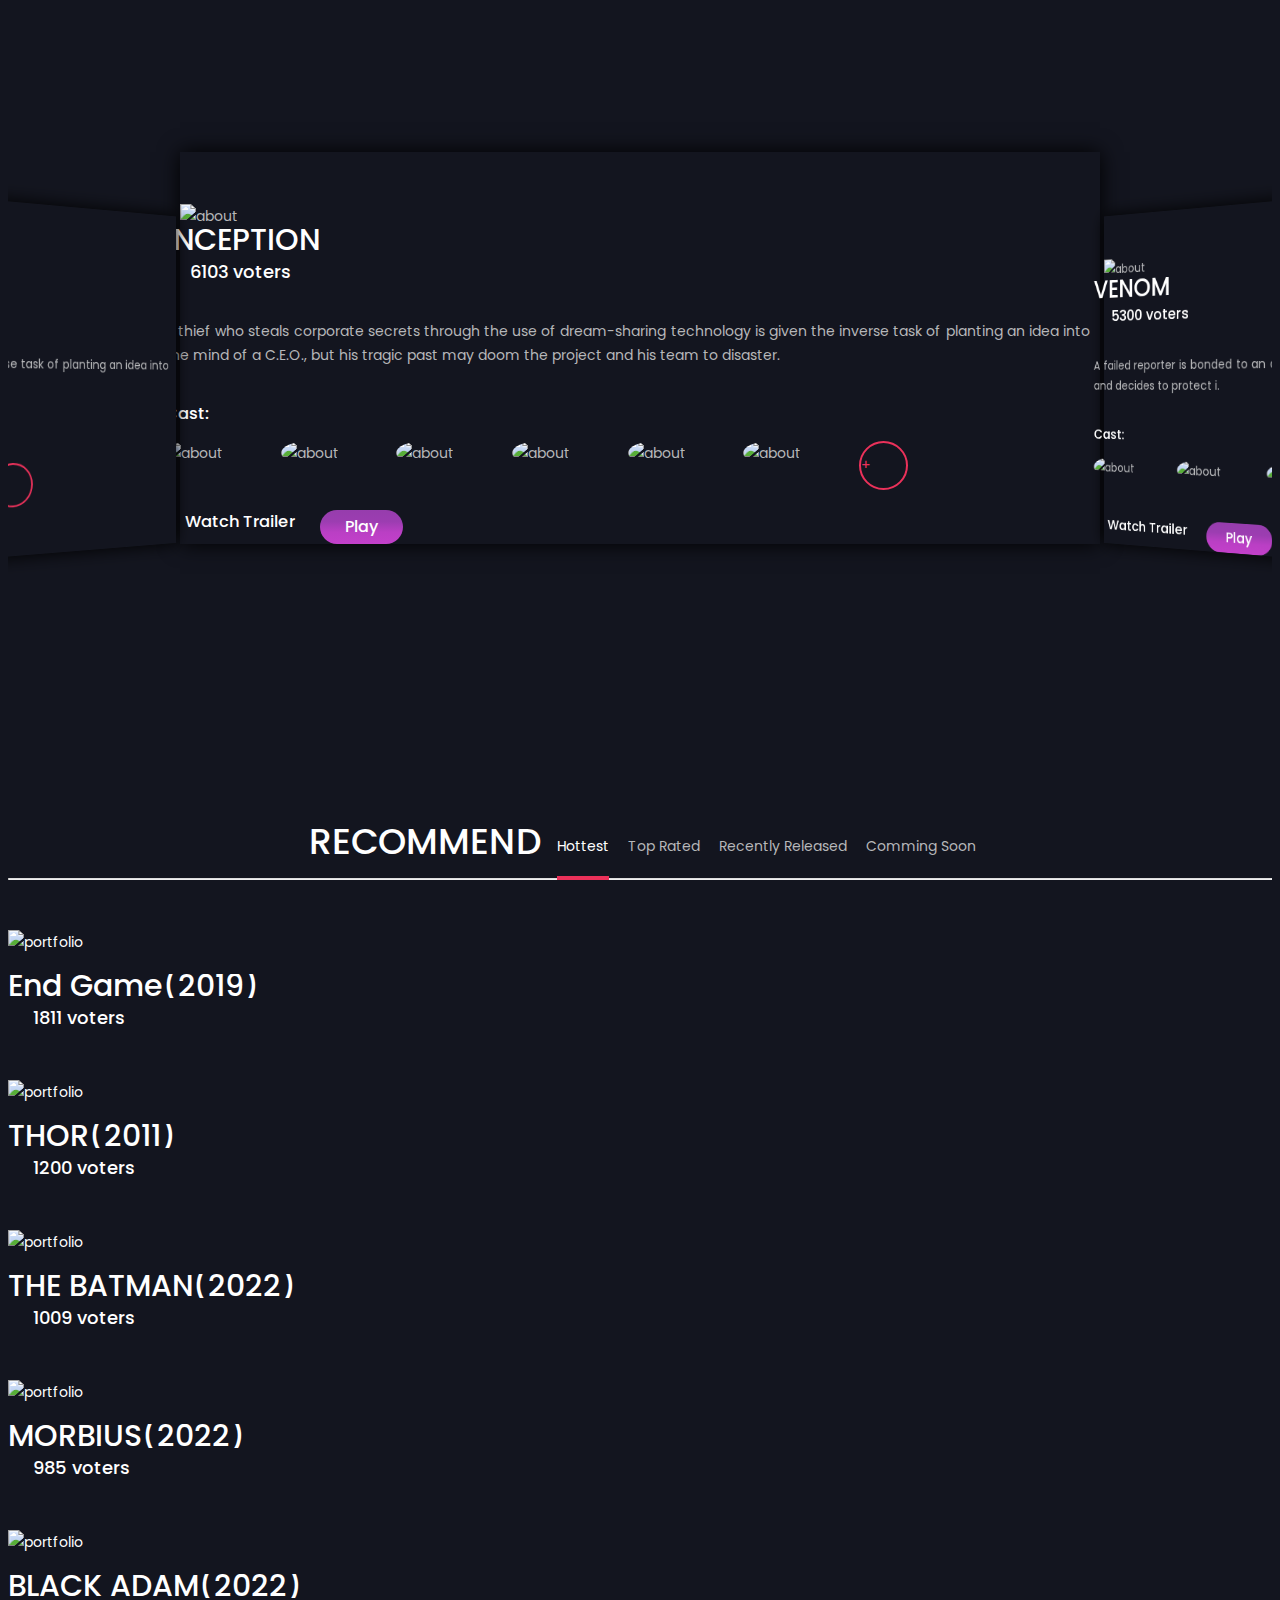
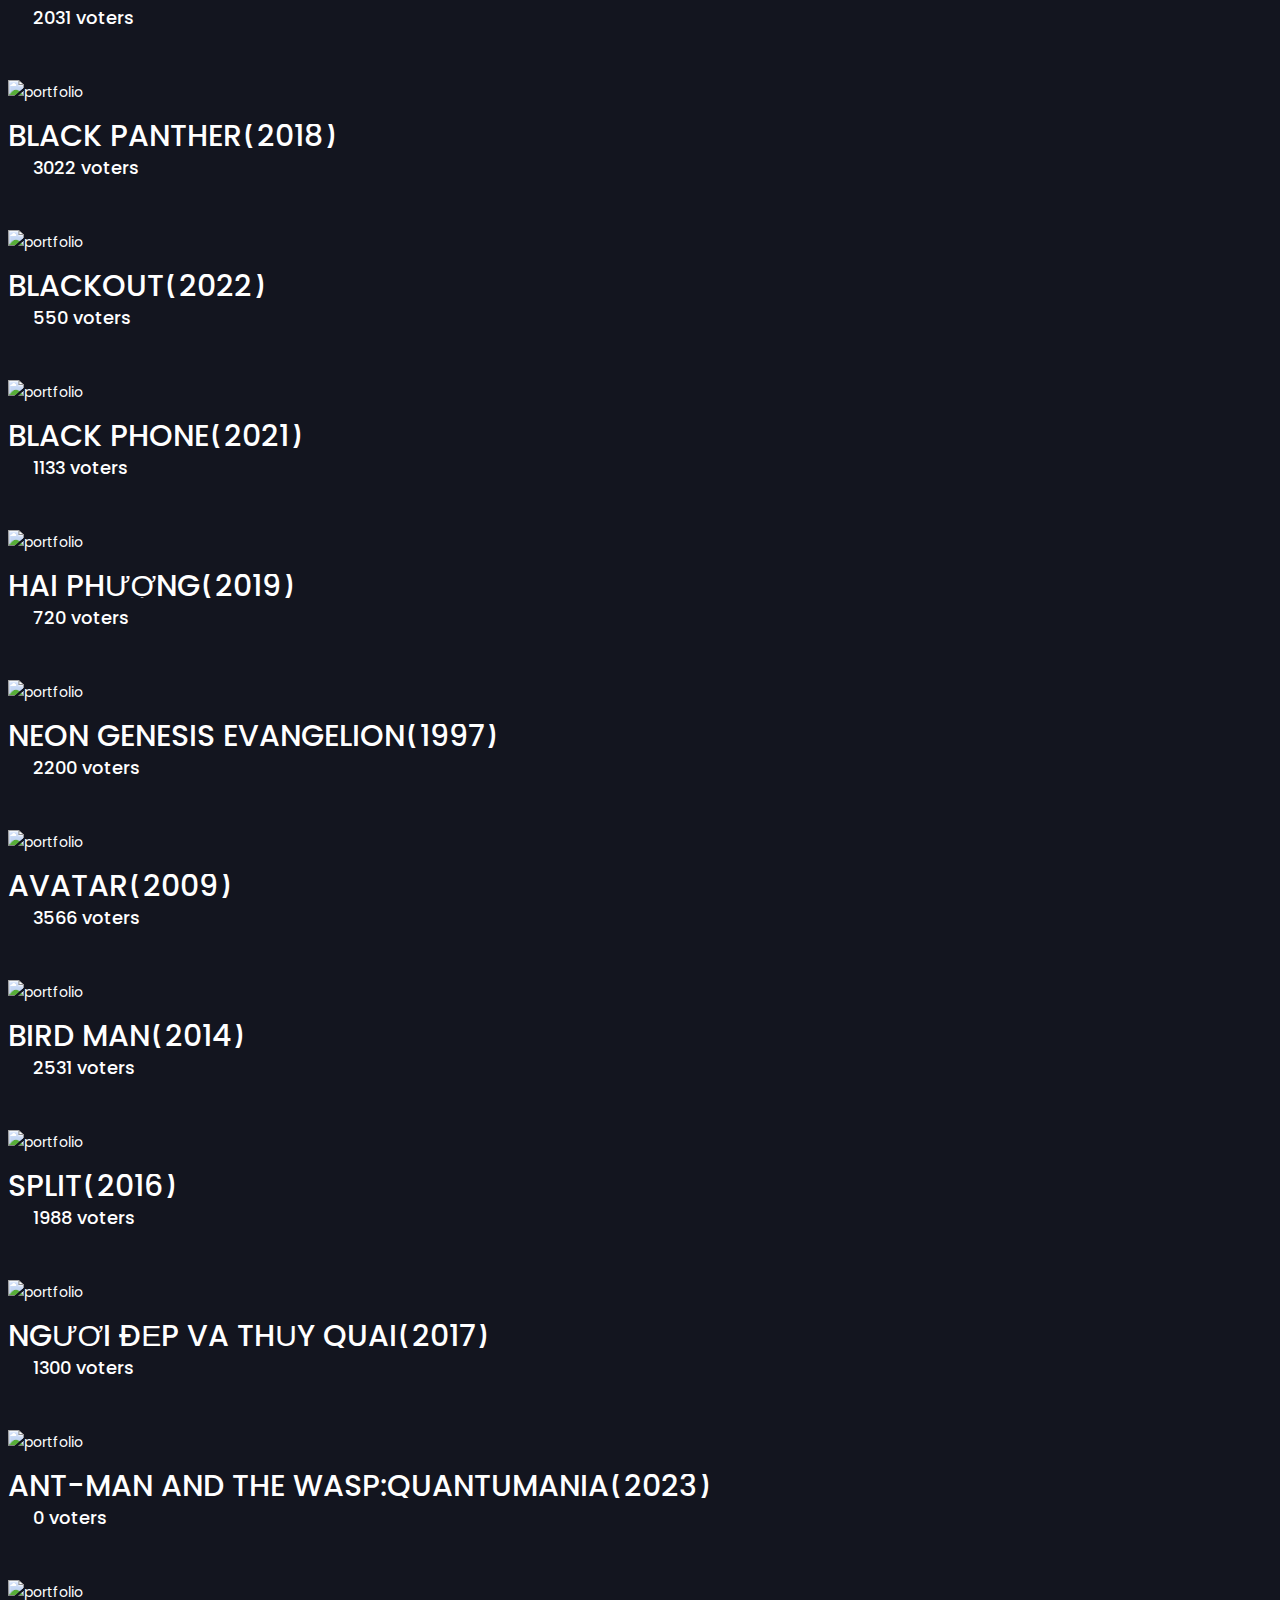
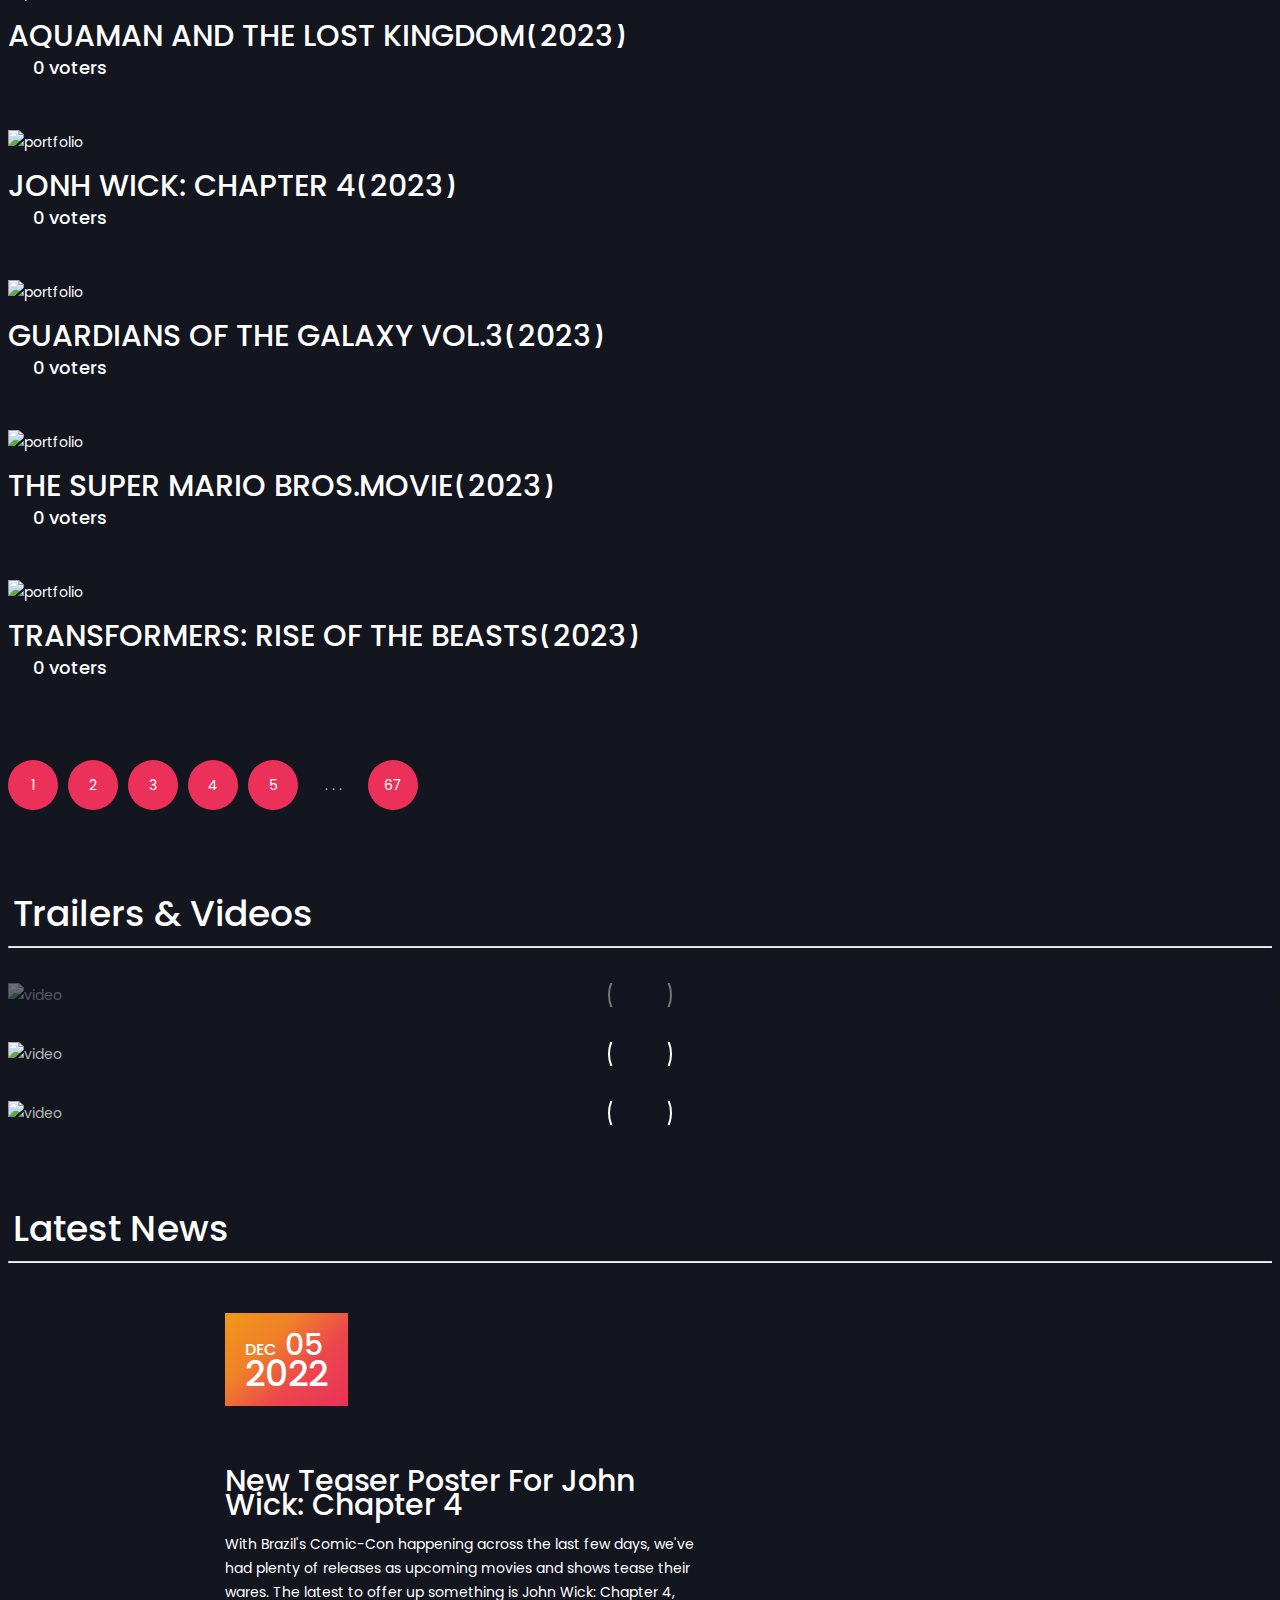
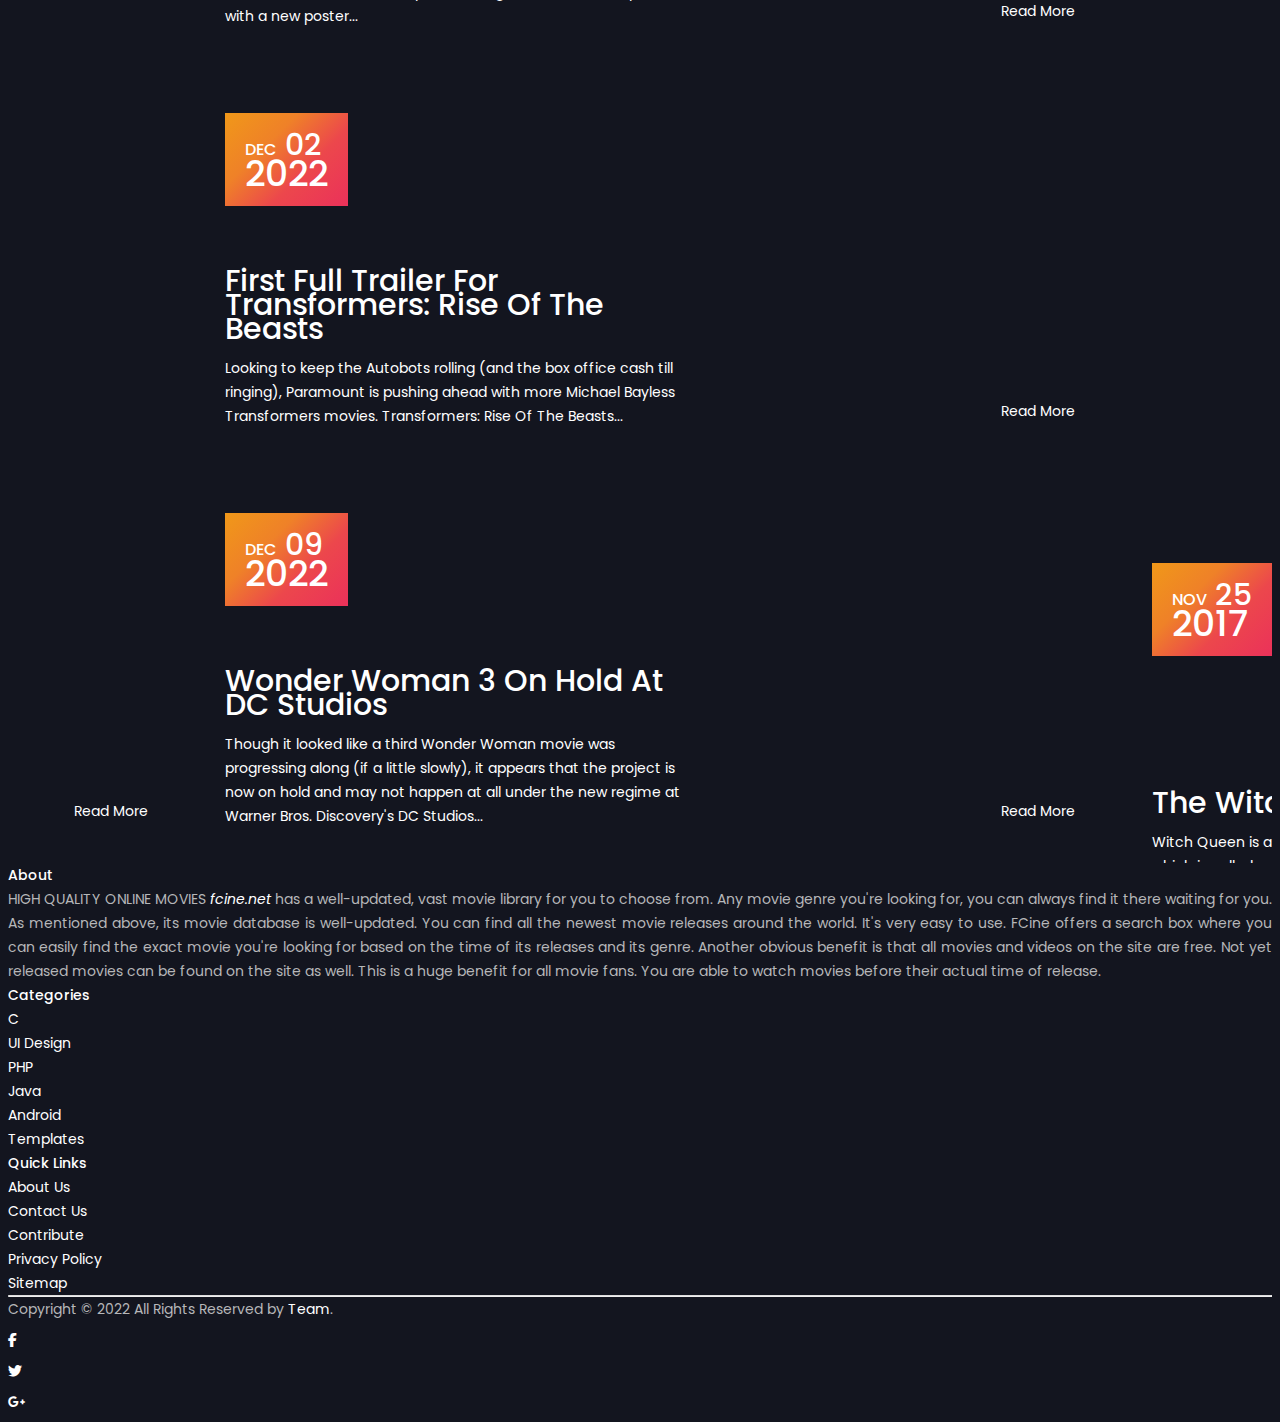
==== commit 2e4b40bd: "Merge branch 'main' of https://github.com/KiritoLord/family-cinema" ====
--- a/index.html
+++ b/index.html
@@ -98,7 +98,7 @@
 					<h6>USERNAME OR EMAIL ADDRESS</h6>
 					<input type="text" minlength="6" maxlength="20" onkeyup="daoNutDN()"  class="txt" id="un" name="un" placeholder="Type 6-20 words" autocomplete="off" autofocus />
 					<h6>PASSWORD</h6>
-					<input type="password" minlength="6" class="txt" id="mk" name="mk" placeholder="******" />
+					<input type="password" minlength="6" maxlength="25" onkeyup="daoNutDN()" class="txt" id="mk" name="mk" placeholder="******" />
 					<i class="fa fa-eye" onclick="daoTT()"></i>
 					<div class="login-remember">
 						<input type="checkbox" />
@@ -431,7 +431,7 @@
 							<div class="col-md-3 col-sm-6 top">
 								<div class="single-portfolio">
 									<div class="single-portfolio-img">
-										<img src="assets/img/dd31j5z-535b7812-81e4-4d7a-acd6-0bf263a6bfd9.jpg" alt="portfolio" style="height: 408.950px;"/>
+										<a href="tranformer.html"><img src="assets/img/dd31j5z-535b7812-81e4-4d7a-acd6-0bf263a6bfd9.jpg" alt="portfolio" style="height: 408.950px;"/>
 										<a href="https://motchill.tv/xem-phim/biet-doi-sieu-anh-hung-4-hoi-ket-tap-full-6509_81770.html" class="popup-youtube">
 											<i class="icofont icofont-ui-play"></i>
 										</a>
@@ -453,12 +453,10 @@
 							<div class="col-md-3 col-sm-3 top">
 								<div class="single-portfolio">
 									<div class="single-portfolio-img">
-										<img src="assets/img/thor.jpg" alt="portfolio" style="height: 408.950px;"/>
+										<a href="tranformer.html"><img src="assets/img/thor.jpg" alt="portfolio" style="height: 408.950px;"/>
 										<a href="https://motchill.tv/xem-phim/than-sam-tap-full-1900_31896.html" class="popup-youtube">
 											<i class="icofont icofont-ui-play"></i>
-											
-										</a>
-										
+										</a>
 									</div>
 									<div class="portfolio-content">
 										<h2>THOR(2011)</h2>
@@ -479,7 +477,7 @@
 							<div class="col-md-3 col-sm-3 released">
 								<div class="single-portfolio">
 									<div class="single-portfolio-img">
-										<img src="assets/img/nMp4tu8XuVG3CSWdXTFiHLdngnc.jpg" alt="portfolio" style="height: 408.950px;"/>
+										<a href="tranformer.html"><img src="assets/img/nMp4tu8XuVG3CSWdXTFiHLdngnc.jpg" alt="portfolio" style="height: 408.950px;"/></a>
 										<a href="https://www.youtube.com/watch?v=RZXnugbhw_4" class="popup-youtube">
 											<i class="icofont icofont-ui-play"></i>
 										</a>
@@ -501,7 +499,7 @@
 							<div class="col-md-3 col-sm-3 released">
 								<div class="single-portfolio">
 									<div class="single-portfolio-img">
-										<img src="assets/img/MV5BOTZjYWJmMTItZTA0NC00MTc4LWJlZGEtZWNlN2RiMzc3NTM1XkEyXkFqcGdeQXVyODk4OTc3MTY@._V1_.jpg" alt="portfolio" style="height: 408.950px;"/>
+										<a href="tranformer.html"><img src="assets/img/MV5BOTZjYWJmMTItZTA0NC00MTc4LWJlZGEtZWNlN2RiMzc3NTM1XkEyXkFqcGdeQXVyODk4OTc3MTY@._V1_.jpg" alt="portfolio" style="height: 408.950px;"/></a>
 										<a href="https://www.youtube.com/watch?v=RZXnugbhw_4" class="popup-youtube">
 											<i class="icofont icofont-ui-play"></i>
 										</a>
@@ -525,7 +523,7 @@
 							<div class="col-md-3 col-sm-3 top released">
 								<div class="single-portfolio">
 									<div class="single-portfolio-img">
-										<img src="assets/img/poster_adam_4_1.jpg" alt="portfolio" style="height: 408.950px;"/>
+										<a href="tranformer.html"><img src="assets/img/poster_adam_4_1.jpg" alt="portfolio" style="height: 408.950px;"/></a>
 										<a href="https://www.youtube.com/watch?v=RZXnugbhw_4" class="popup-youtube">
 											<i class="icofont icofont-ui-play"></i>
 										</a>
@@ -548,7 +546,7 @@
 							<div class="col-md-3 col-sm-3 top">
 								<div class="single-portfolio">
 									<div class="single-portfolio-img">
-										<img src="assets/img/A1PaCX4oXjL.jpg" alt="portfolio" style="height: 408.950px;"/>
+										<a href="tranformer.html"><img src="assets/img/A1PaCX4oXjL.jpg" alt="portfolio" style="height: 408.950px;"/></a>
 										<a href="https://www.youtube.com/watch?v=RZXnugbhw_4" class="popup-youtube">
 											<i class="icofont icofont-ui-play"></i>
 										</a>
@@ -571,7 +569,7 @@
 							<div class="col-md-3 col-sm-3 released">
 								<div class="single-portfolio">
 									<div class="single-portfolio-img">
-										<img src="assets/img/MV5BZDE0MWJkMzMtMGMzMC00NzAzLTljZTUtZTE2OTViNDRhMTgwXkEyXkFqcGdeQXVyNDg0NjMwNDY@._V1_FMjpg_UX1000_.jpg" alt="portfolio" style="height: 408.950px;"/>
+										<a href="tranformer.html"><img src="assets/img/MV5BZDE0MWJkMzMtMGMzMC00NzAzLTljZTUtZTE2OTViNDRhMTgwXkEyXkFqcGdeQXVyNDg0NjMwNDY@._V1_FMjpg_UX1000_.jpg" alt="portfolio" style="height: 408.950px;"/></a>
 										<a href="https://www.youtube.com/watch?v=RZXnugbhw_4" class="popup-youtube">
 											<i class="icofont icofont-ui-play"></i>
 										</a>
@@ -593,7 +591,7 @@
 							<div class="col-md-3 col-sm-3 top">
 								<div class="single-portfolio">
 									<div class="single-portfolio-img">
-										<img src="assets/img/MV5BMWQxOGJlNTUtYTc1YS00NDkyLWExZjItMTFiYWEzMjAzYTdjXkEyXkFqcGdeQXVyNjk1Njg5NTA@._V1_FMjpg_UX1000_.jpg" alt="portfolio" style="height: 408.950px;"/>
+										<a href="tranformer.html"><img src="assets/img/MV5BMWQxOGJlNTUtYTc1YS00NDkyLWExZjItMTFiYWEzMjAzYTdjXkEyXkFqcGdeQXVyNjk1Njg5NTA@._V1_FMjpg_UX1000_.jpg" alt="portfolio" style="height: 408.950px;"/></a>
 										<a href="https://www.youtube.com/watch?v=RZXnugbhw_4" class="popup-youtube">
 											<i class="icofont icofont-ui-play"></i>
 										</a>
@@ -615,7 +613,7 @@
 							<div class="col-md-3 col-sm-3">
 								<div class="single-portfolio">
 									<div class="single-portfolio-img">
-										<img src="assets/img/yMp1Hkk.jpg" alt="portfolio" style="height: 408.950px;"/>
+										<a href="tranformer.html"><img src="assets/img/yMp1Hkk.jpg" alt="portfolio" style="height: 408.950px;"/></a>
 										<a href="https://www.youtube.com/watch?v=RZXnugbhw_4" class="popup-youtube">
 											<i class="icofont icofont-ui-play"></i>
 										</a>
@@ -637,7 +635,7 @@
 							<div class="col-md-3 col-sm-3">
 								<div class="single-portfolio">
 									<div class="single-portfolio-img">
-										<img src="assets/img/download.png" alt="portfolio" style="height: 408.950px;"/>
+										<a href="tranformer.html"><img src="assets/img/download.png" alt="portfolio" style="height: 408.950px;"/></a>
 										<a href="https://www.youtube.com/watch?v=RZXnugbhw_4" class="popup-youtube">
 											<i class="icofont icofont-ui-play"></i>
 										</a>
@@ -660,7 +658,7 @@
 							<div class="col-md-3 col-sm-3 top">
 								<div class="single-portfolio">
 									<div class="single-portfolio-img">
-										<img src="assets/img/Fa0kj5tVUAAzuVl.jpg" alt="portfolio" style="height: 408.950px;"/>
+										<a href="tranformer.html"><img src="assets/img/Fa0kj5tVUAAzuVl.jpg" alt="portfolio" style="height: 408.950px;"/></a>
 										<a href="https://www.youtube.com/watch?v=RZXnugbhw_4" class="popup-youtube">
 											<i class="icofont icofont-ui-play"></i>
 										</a>
@@ -683,7 +681,7 @@
 							<div class="col-md-3 col-sm-3 top">
 								<div class="single-portfolio">
 									<div class="single-portfolio-img">
-										<img src="assets/img/660742233e0cdc67d86e4fbe10fdad67.jpg" alt="portfolio" style="height: 408.950px;"/>
+										<a href="tranformer.html"><img src="assets/img/660742233e0cdc67d86e4fbe10fdad67.jpg" alt="portfolio" style="height: 408.950px;"/></a>
 										<a href="https://www.youtube.com/watch?v=RZXnugbhw_4" class="popup-youtube">
 											<i class="icofont icofont-ui-play"></i>
 										</a>
@@ -708,7 +706,7 @@
 							<div class="col-md-3 col-sm-3">
 								<div class="single-portfolio">
 									<div class="single-portfolio-img">
-										<img src="assets/img/61aXJhiP1JL.jpg" alt="portfolio" style="height: 408.950px;"/>
+										<a href="tranformer.html"><img src="assets/img/61aXJhiP1JL.jpg" alt="portfolio" style="height: 408.950px;"/></a>
 										<a href="https://www.youtube.com/watch?v=RZXnugbhw_4" class="popup-youtube">
 											<i class="icofont icofont-ui-play"></i>
 										</a>
@@ -731,7 +729,7 @@
 							<div class="col-md-3 col-sm-6 top">
 								<div class="single-portfolio">
 									<div class="single-portfolio-img">
-										<img src="assets/img/Hinh-anh-cua-phim-e1587304902738.jpg" alt="portfolio" style="height: 408.950px;"/>
+										<a href="tranformer.html"><img src="assets/img/Hinh-anh-cua-phim-e1587304902738.jpg" alt="portfolio" style="height: 408.950px;"/></a>
 										<a href="https://www.youtube.com/watch?v=RZXnugbhw_4" class="popup-youtube">
 											<i class="icofont icofont-ui-play"></i>
 										</a>
@@ -755,7 +753,7 @@
 							<div class="col-md-3 col-sm-6 soon">
 								<div class="single-portfolio">
 									<div class="single-portfolio-img">
-										<img src="assets/img/221025010439_Ant-Man-and-the-Wasp-Quantumania_NKW0U.jpg" alt="portfolio" style="height: 408.950px;"/>
+										<a href="tranformer.html"><img src="assets/img/221025010439_Ant-Man-and-the-Wasp-Quantumania_NKW0U.jpg" alt="portfolio" style="height: 408.950px;"/></a>
 										<a href="https://www.youtube.com/watch?v=RZXnugbhw_4" class="popup-youtube">
 											<i class="icofont icofont-ui-play"></i>
 										</a>
@@ -774,7 +772,7 @@
 							<div class="col-md-3 col-sm-6 soon">
 								<div class="single-portfolio">
 									<div class="single-portfolio-img">
-										<img src="assets/img/w6tisnUMZFk2f2BQaHu7OnUGkgb.jpg" alt="portfolio" style="height: 408.950px;"/>
+										<a href="tranformer.html"><img src="assets/img/w6tisnUMZFk2f2BQaHu7OnUGkgb.jpg" alt="portfolio" style="height: 408.950px;"/></a>
 										<a href="https://www.youtube.com/watch?v=RZXnugbhw_4" class="popup-youtube">
 											<i class="icofont icofont-ui-play"></i>
 										</a>
@@ -793,7 +791,7 @@
 							<div class="col-md-3 col-sm-6 soon">
 								<div class="single-portfolio">
 									<div class="single-portfolio-img">
-										<img src="assets/img/220724180725_john_wick_chapter_four_F1i2q.jpg" alt="portfolio" style="height: 408.950px;"/>
+										<a href="tranformer.html"><img src="assets/img/220724180725_john_wick_chapter_four_F1i2q.jpg" alt="portfolio" style="height: 408.950px;"/></a>
 										<a href="https://www.youtube.com/watch?v=RZXnugbhw_4" class="popup-youtube">
 											<i class="icofont icofont-ui-play"></i>
 										</a>
@@ -812,7 +810,7 @@
 							<div class="col-md-3 col-sm-6 soon">
 								<div class="single-portfolio">
 									<div class="single-portfolio-img">
-										<img src="assets/img/guardians_of_the_galaxy_vol_3_poster_by_marvelmango_detgxzi-fullview.jpg" alt="portfolio" style="height: 408.950px;"/>
+										<a href="tranformer.html"><img src="assets/img/guardians_of_the_galaxy_vol_3_poster_by_marvelmango_detgxzi-fullview.jpg" alt="portfolio" style="height: 408.950px;"/></a>
 										<a href="https://www.youtube.com/watch?v=RZXnugbhw_4" class="popup-youtube">
 											<i class="icofont icofont-ui-play"></i>
 										</a>
@@ -831,7 +829,7 @@
 							<div class="col-md-3 col-sm-6 soon">
 								<div class="single-portfolio">
 									<div class="single-portfolio-img">
-										<img src="assets/img/221005094426_The-Super-Mario-Bros-2022_9dB6W.jpg" alt="portfolio" style="height: 408.950px;"/>
+										<a href="tranformer.html"><img src="assets/img/221005094426_The-Super-Mario-Bros-2022_9dB6W.jpg" alt="portfolio" style="height: 408.950px;"/></a>
 										<a href="https://www.youtube.com/watch?v=RZXnugbhw_4" class="popup-youtube">
 											<i class="icofont icofont-ui-play"></i>
 										</a>
@@ -850,7 +848,7 @@
 							<div class="col-md-3 col-sm-6 soon">
 								<div class="single-portfolio">
 									<div class="single-portfolio-img">
-										<img src="assets/img/Optimus_Primal_Poster.webp" alt="portfolio" style="height: 408.950px;"/>
+										<a href="tranformer.html"><img src="assets/img/Optimus_Primal_Poster.webp" alt="portfolio" style="height: 408.950px;"/></a>
 										<a href="https://www.youtube.com/watch?v=RZXnugbhw_4" class="popup-youtube">
 											<i class="icofont icofont-ui-play"></i>
 										</a>
@@ -870,7 +868,19 @@
 					</div>
 					
 				</div>
-				
+				<div class="page-number">
+					<div class="number">
+						<ul>
+							<li><a href="#">1</a></li>
+							<li><a href="#">2</a></li>
+							<li><a href="#">3</a></li>
+							<li><a href="#">4</a></li>
+							<li><a href="#">5</a></li>
+							<li class="dots"> . . . </li>
+							<li><a href="#">67</a></li>
+						</ul>
+					</div>
+				</div>
 			</div>
 		</section><!-- portfolio section end -->
 		<!-- video section start -->
@@ -985,7 +995,7 @@
 						</div>
 						<a href="https://www.empireonline.com/movies/news/wonder-woman-3-on-hold-at-dc-studios/" target="_blank">Read More</a>
 					</div>
-				</div>
+				</di>
 				<div class="news-thumb">
 					<div class="news-next">
 						<div class="single-news">
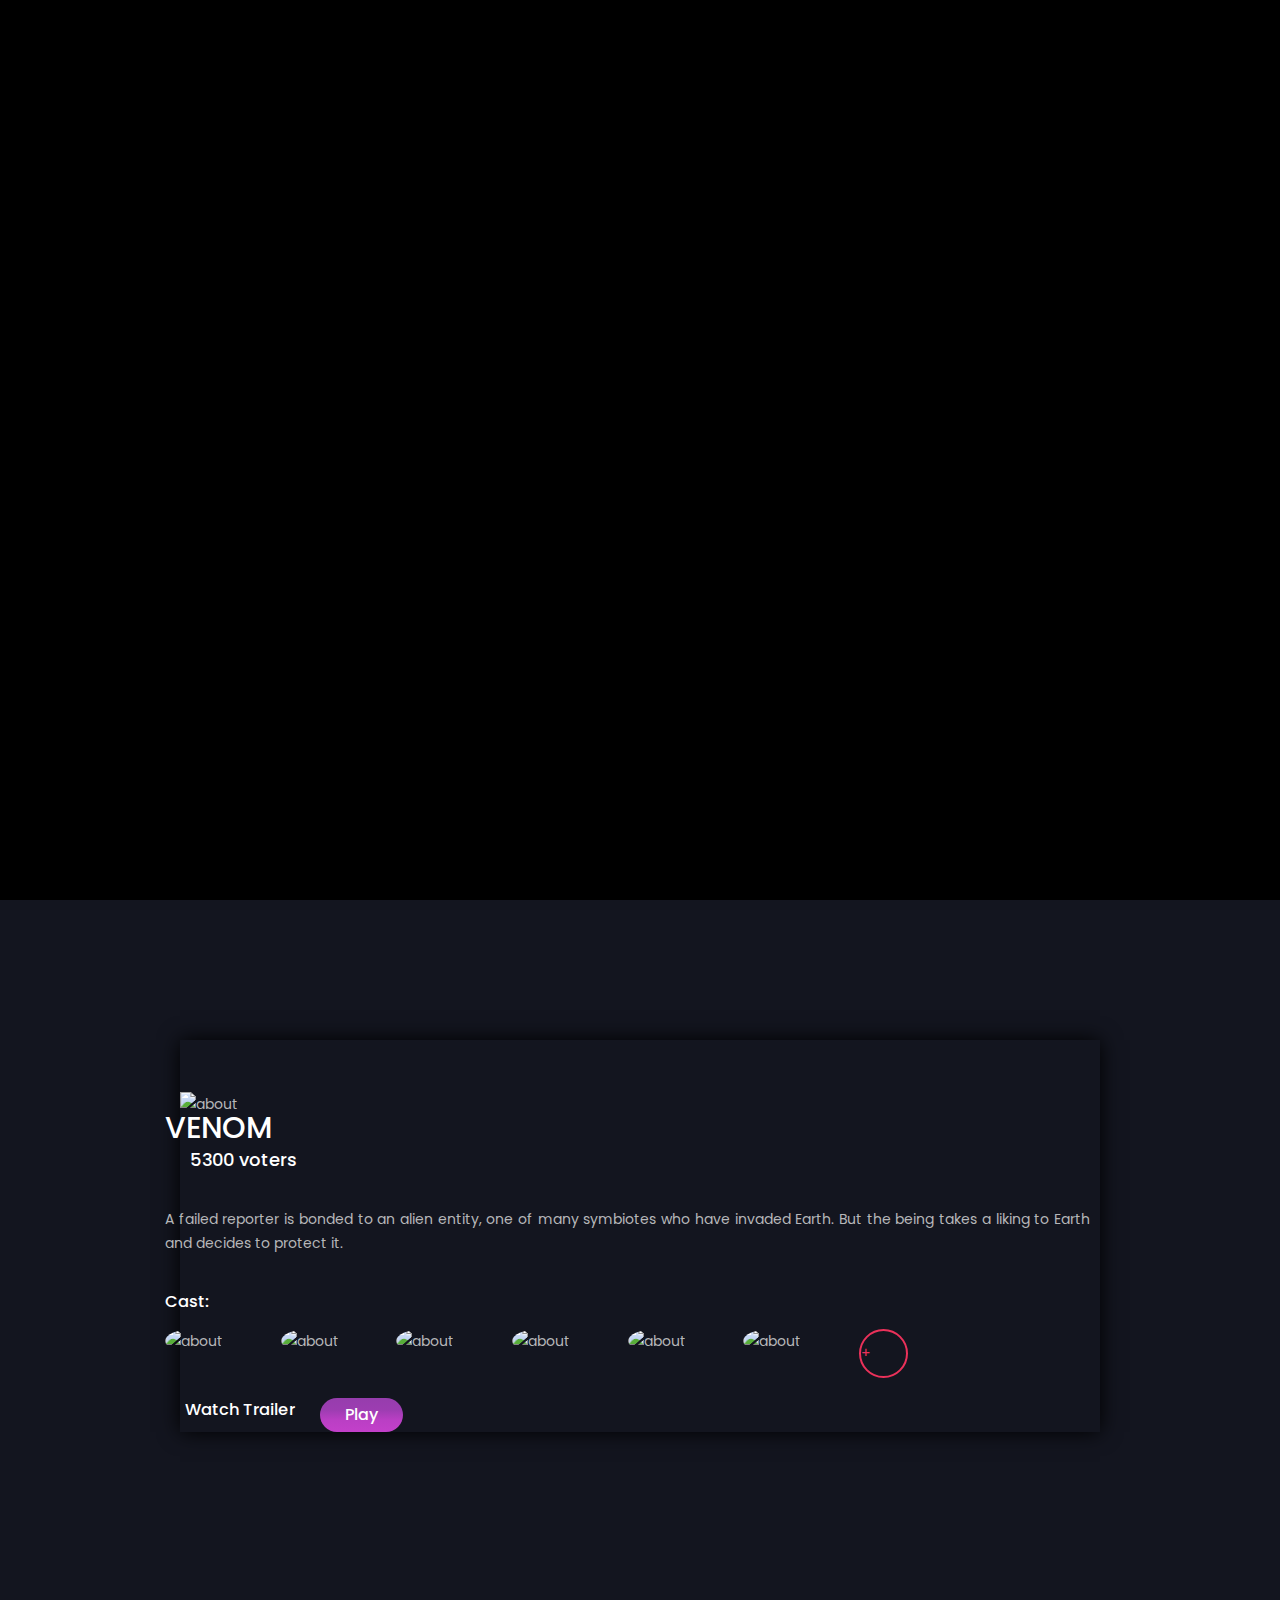
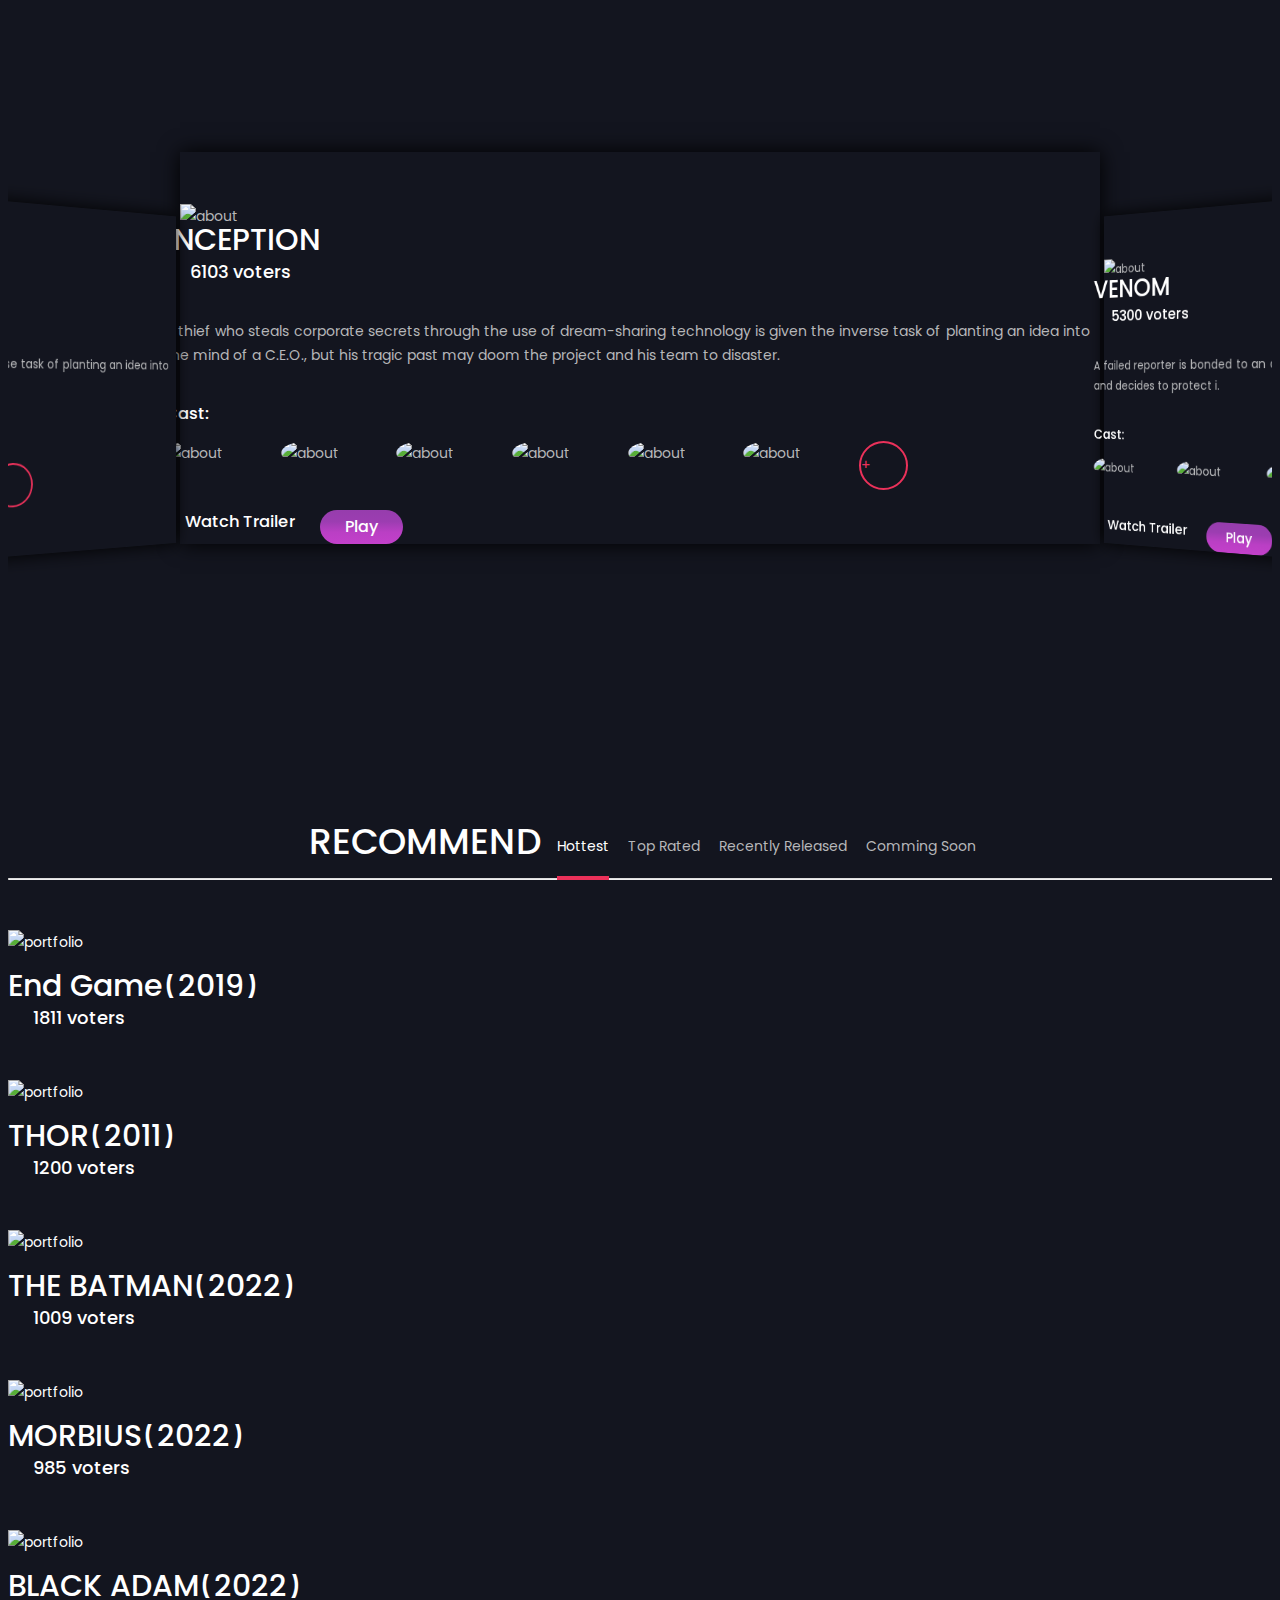
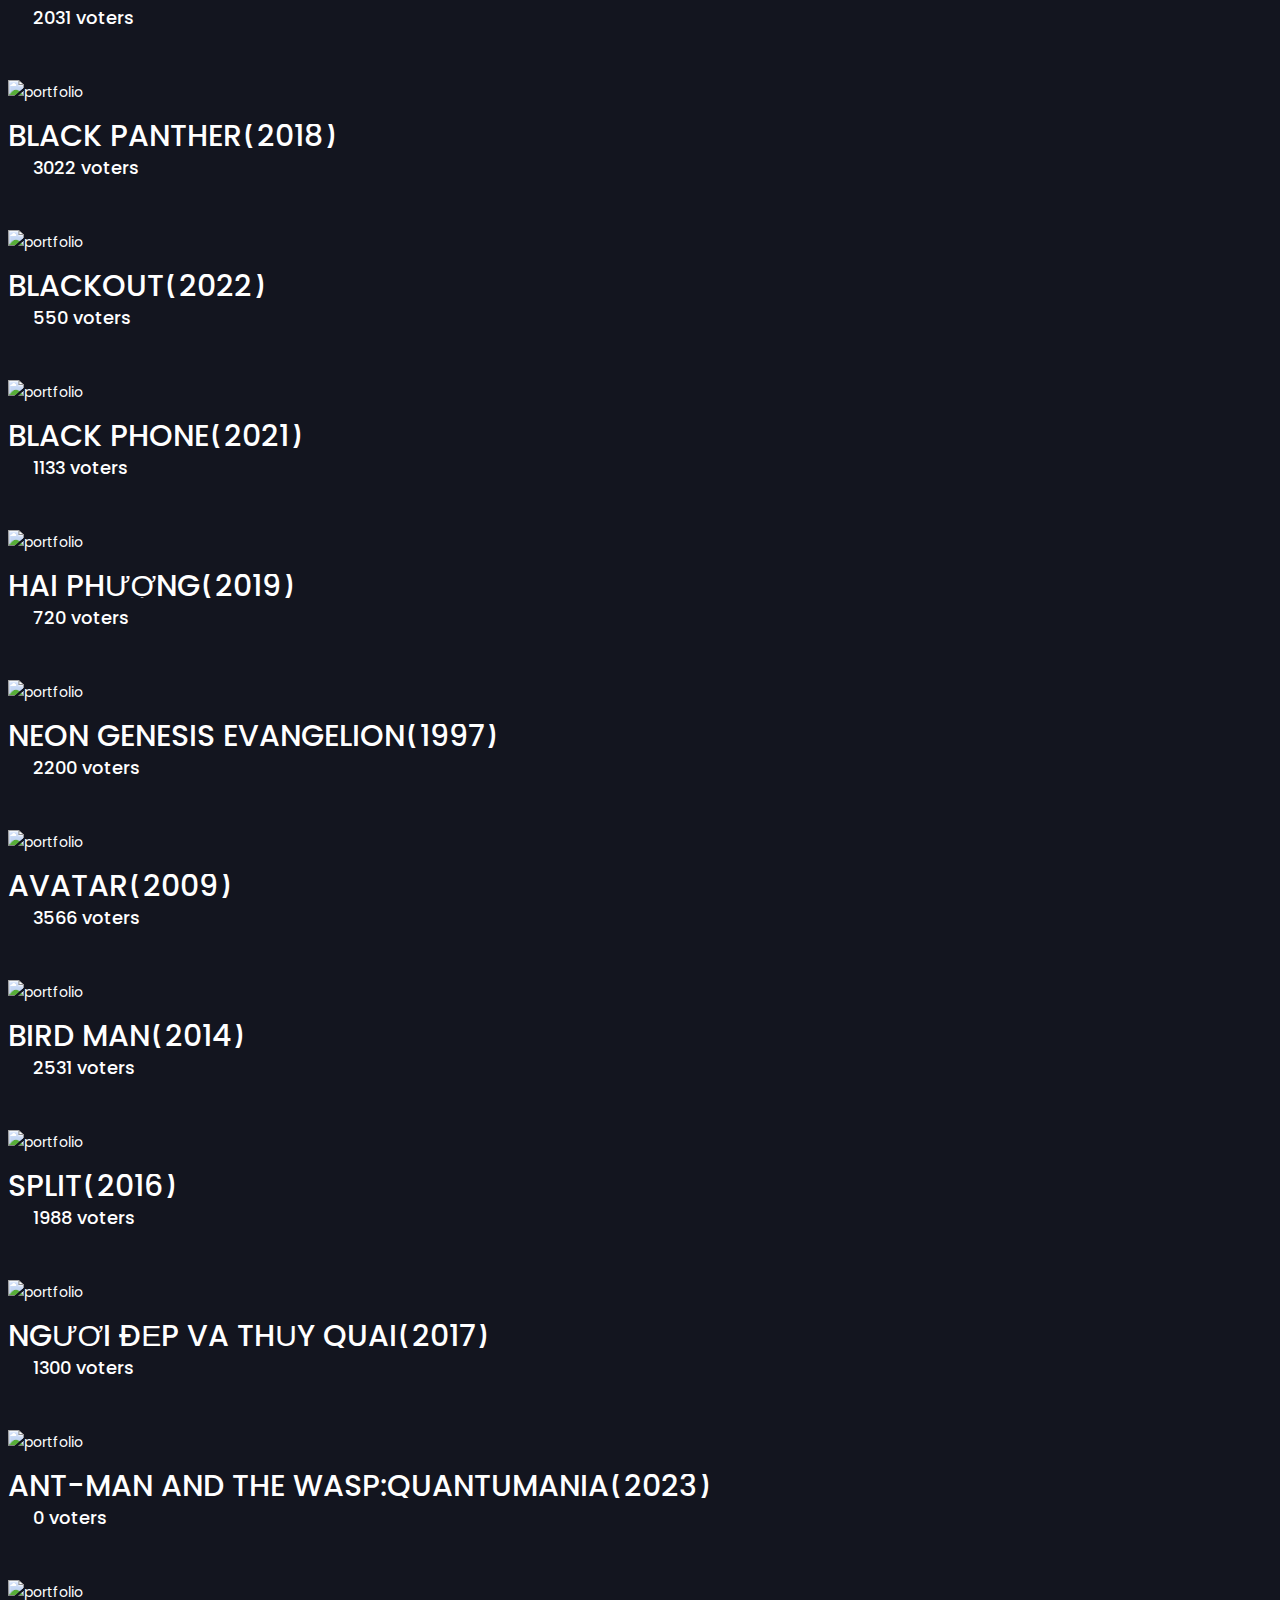
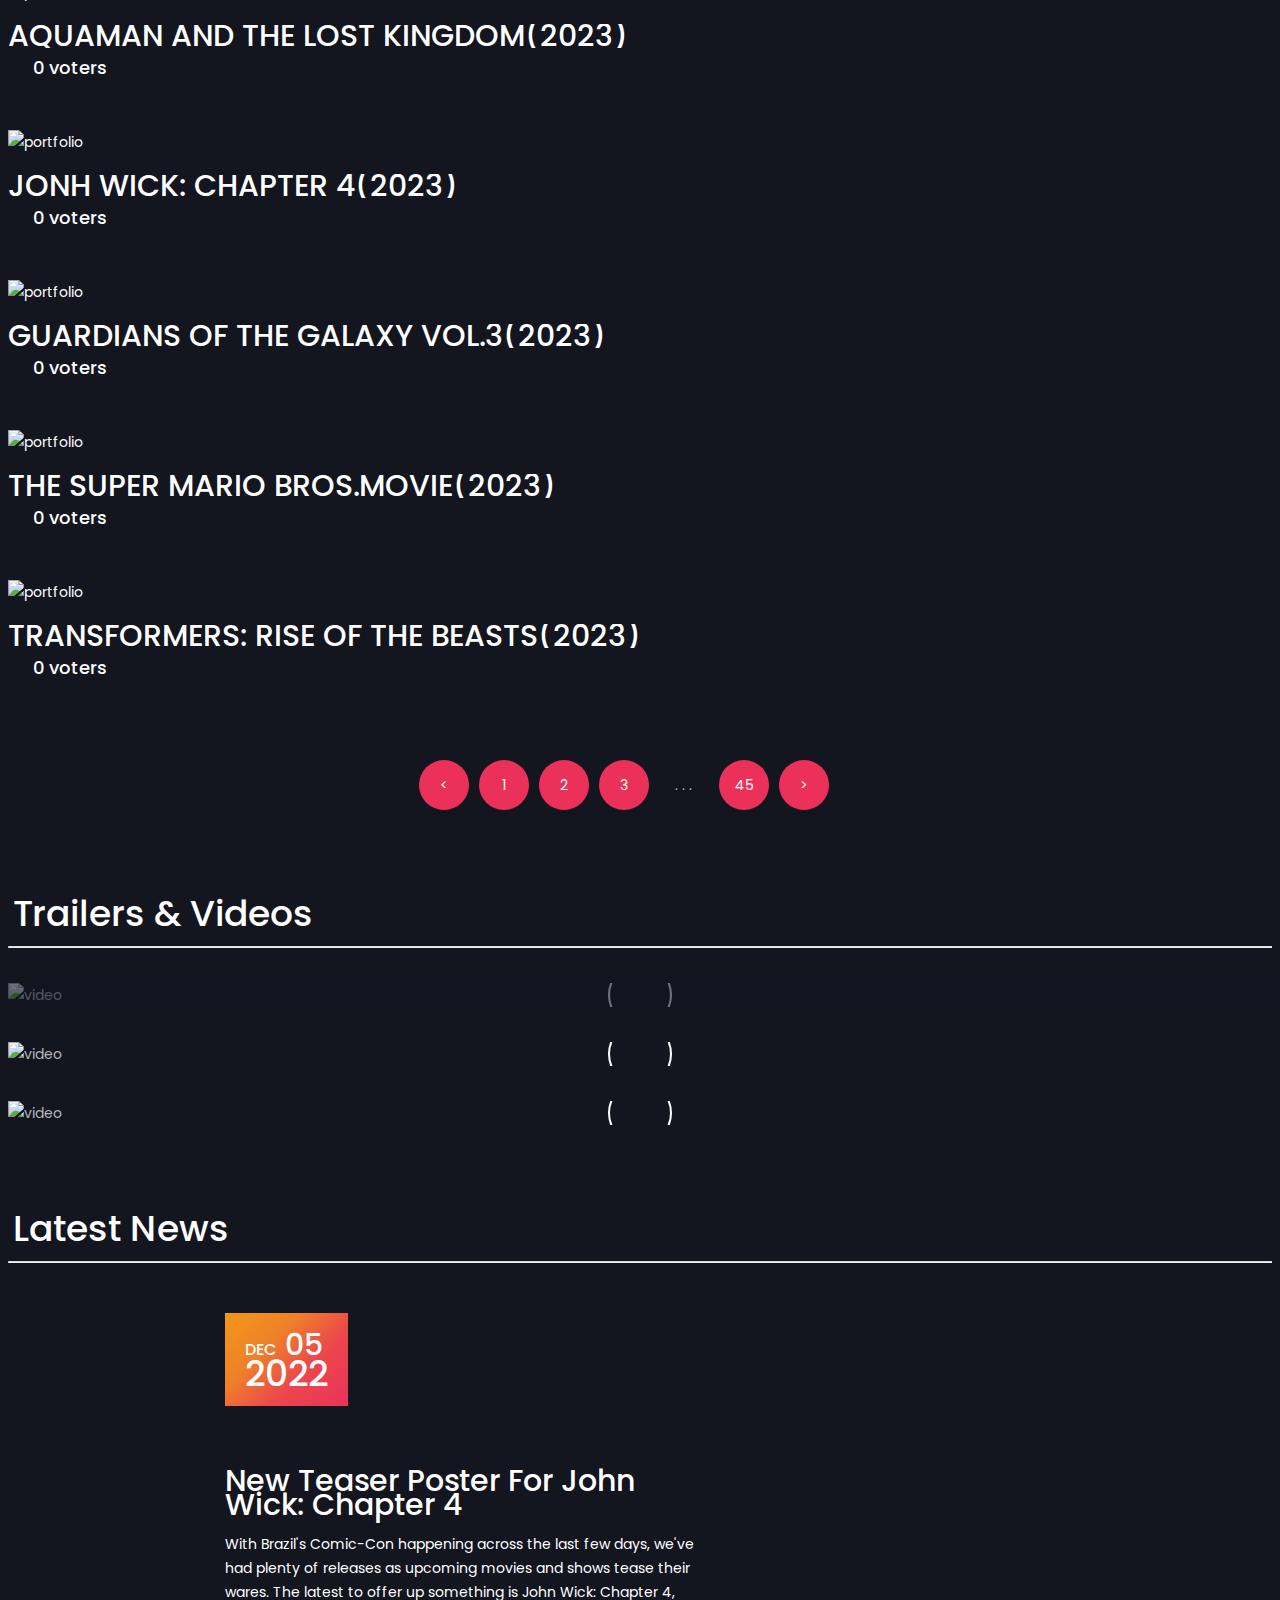
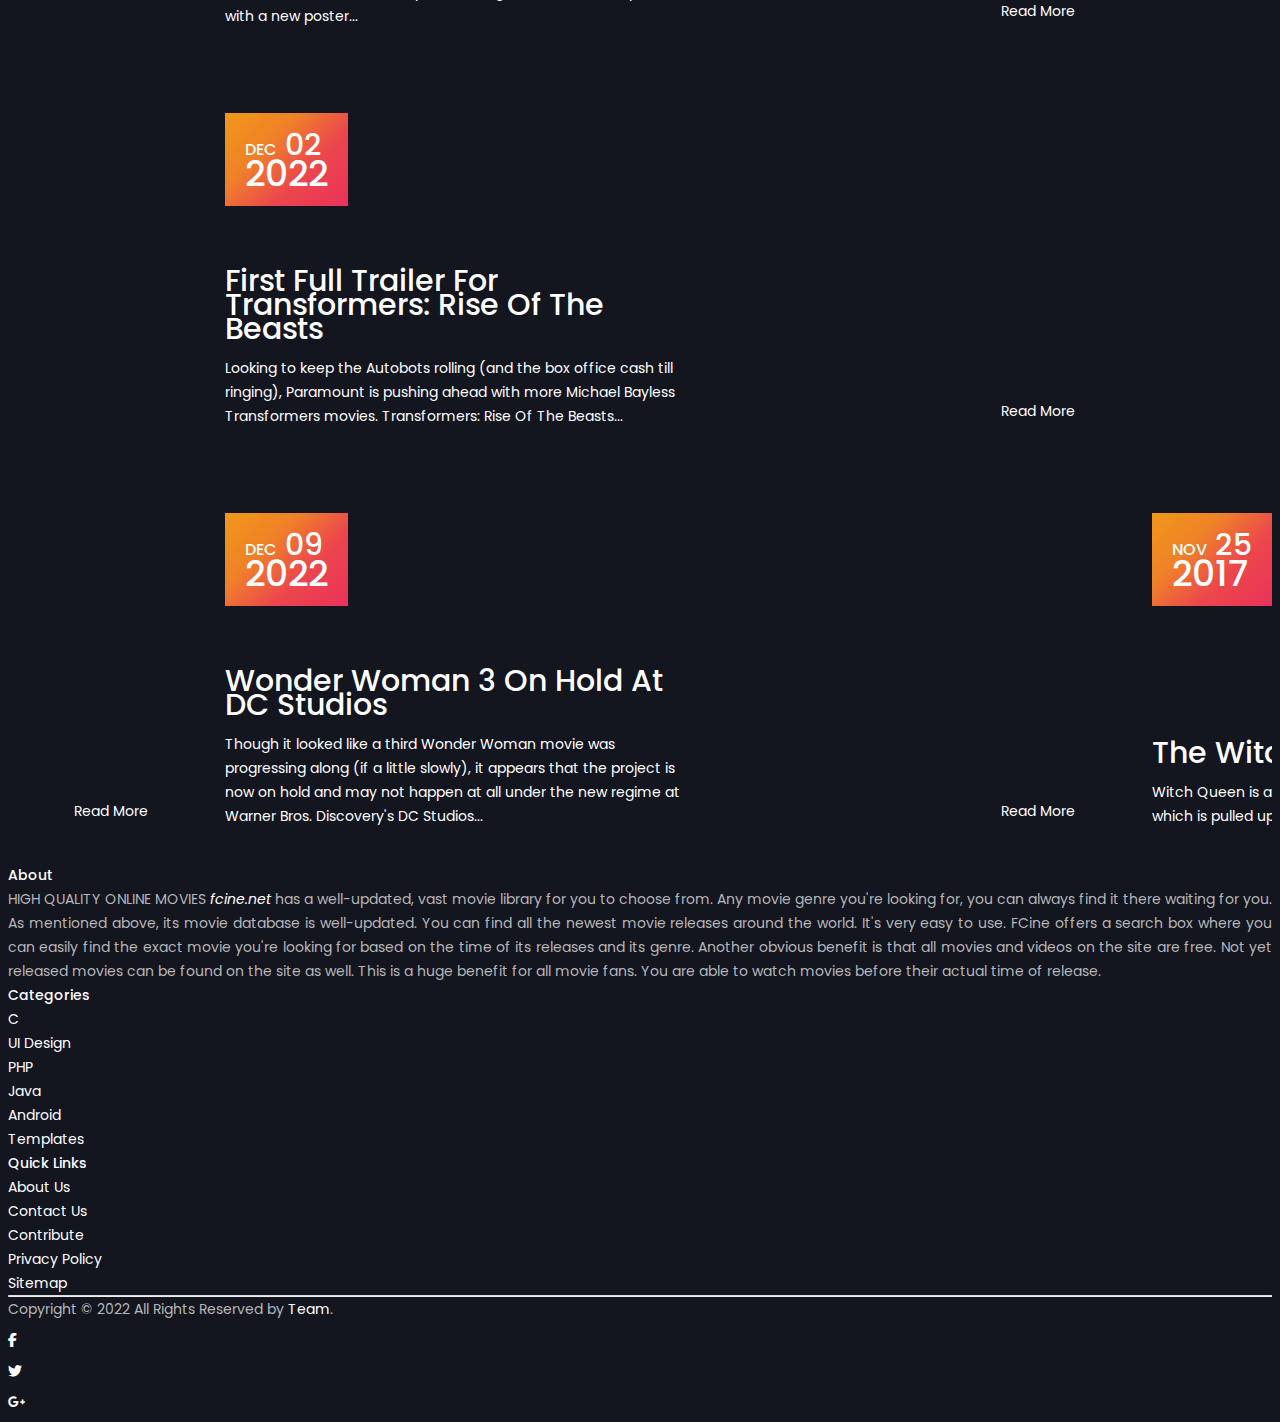
==== commit 39208458: "fix" ====
--- a/index.html
+++ b/index.html
@@ -871,13 +871,13 @@
 				<div class="page-number">
 					<div class="number">
 						<ul>
-							<li><a href="#">1</a></li>
-							<li><a href="#">2</a></li>
-							<li><a href="#">3</a></li>
-							<li><a href="#">4</a></li>
-							<li><a href="#">5</a></li>
+							<li><a href=""><</a></li>
+							<li><a href="page-number.html">1</a></li>
+							<li><a href="page-number.html">2</a></li>
+							<li><a href="page-number.html">3</a></li>
 							<li class="dots"> . . . </li>
-							<li><a href="#">67</a></li>
+							<li><a href="page-number.html">45</a></li>
+							<li><a href="">></a></li>
 						</ul>
 					</div>
 				</div>
@@ -995,7 +995,7 @@
 						</div>
 						<a href="https://www.empireonline.com/movies/news/wonder-woman-3-on-hold-at-dc-studios/" target="_blank">Read More</a>
 					</div>
-				</di>
+				</div>
 				<div class="news-thumb">
 					<div class="news-next">
 						<div class="single-news">
--- a/assets/css/style.css
+++ b/assets/css/style.css
@@ -1415,6 +1415,9 @@
 @media only screen and (min-width: 768px) and (max-width: 959px){
     .site-footer{
         font-size: 5px;
+    }
+    .page-number{
+      width: 60%!important;
     }
     }
 .header{
@@ -1470,6 +1473,9 @@
 ---------------------------------------*/
 .page-number{
   text-align: center;
+  width: 35%;
+  margin-left: auto;
+  margin-right: auto;
 }
 
 .number{
@@ -1493,6 +1499,10 @@
   cursor: pointer;
 }
 
+.page-number ul li:hover{
+  background-color: #eb3159d6;
+}
+
 .page-number .number ul .dots{
   background-color: transparent;
 }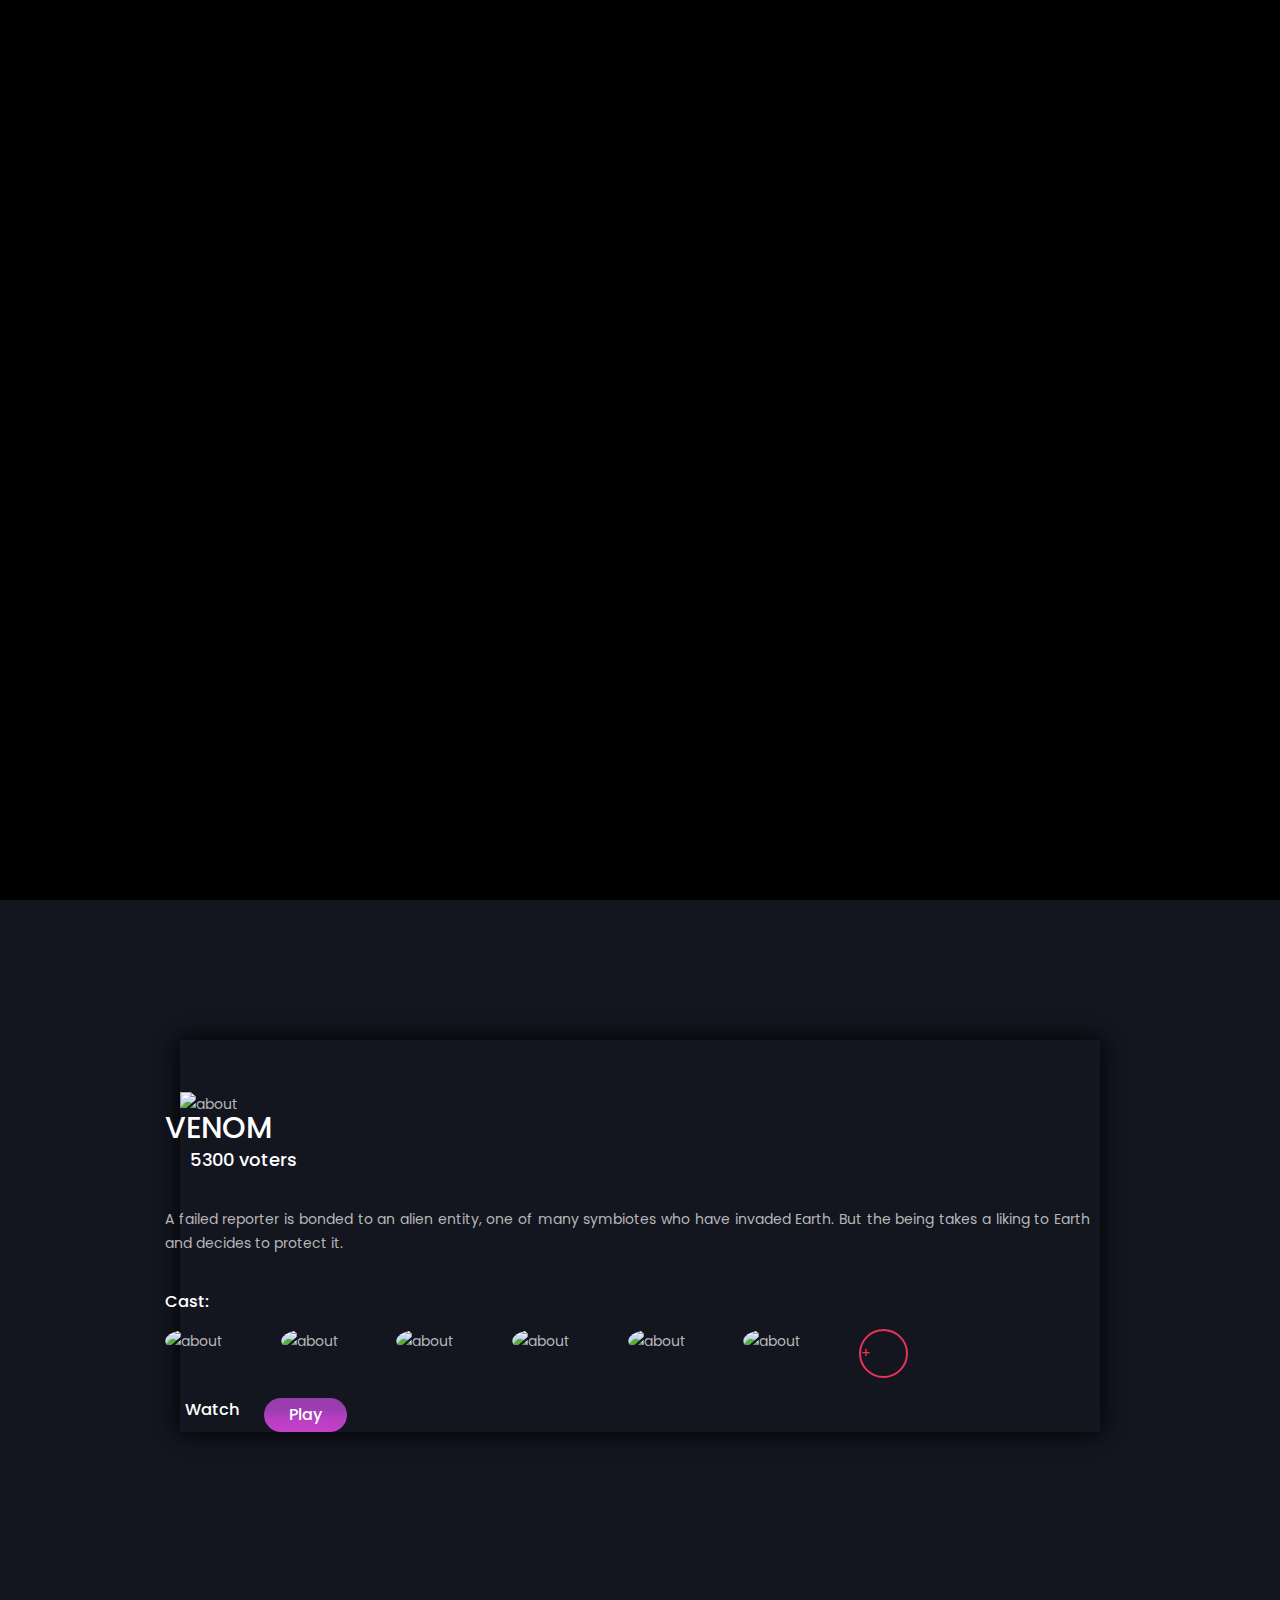
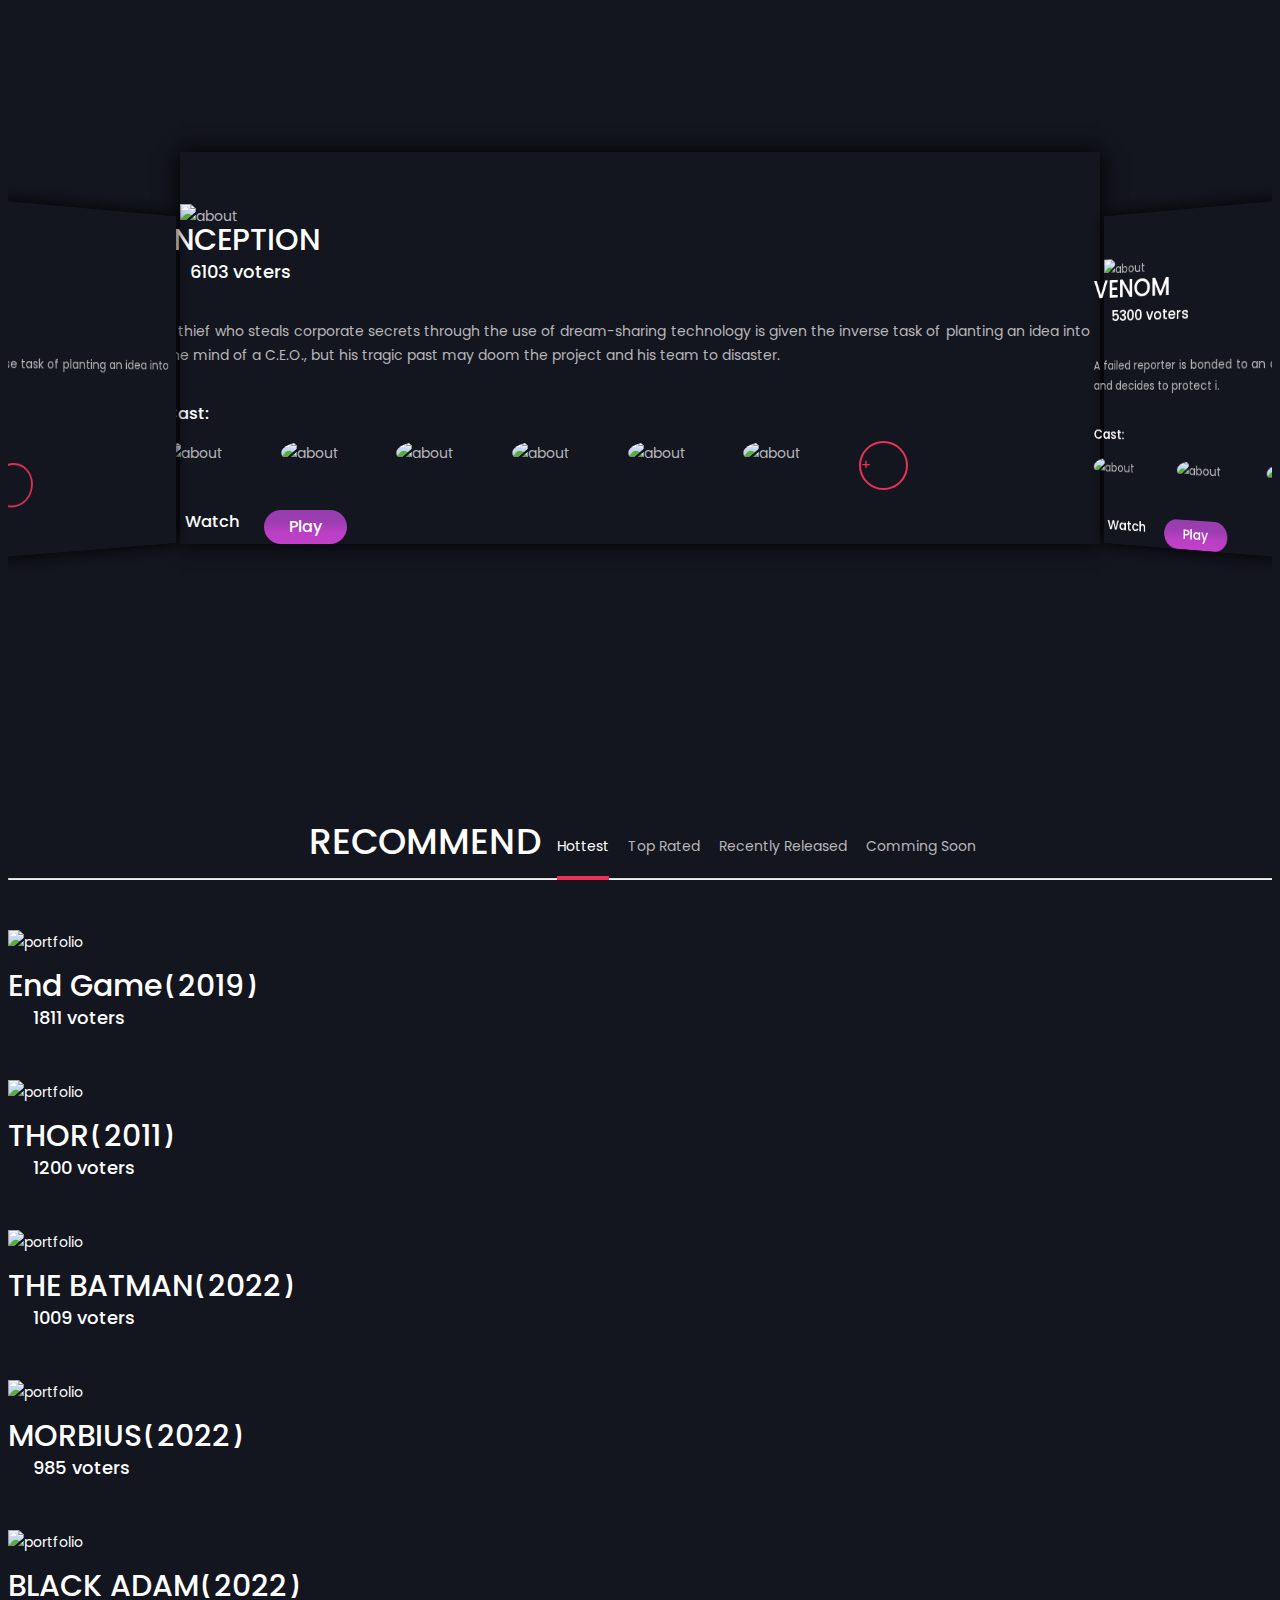
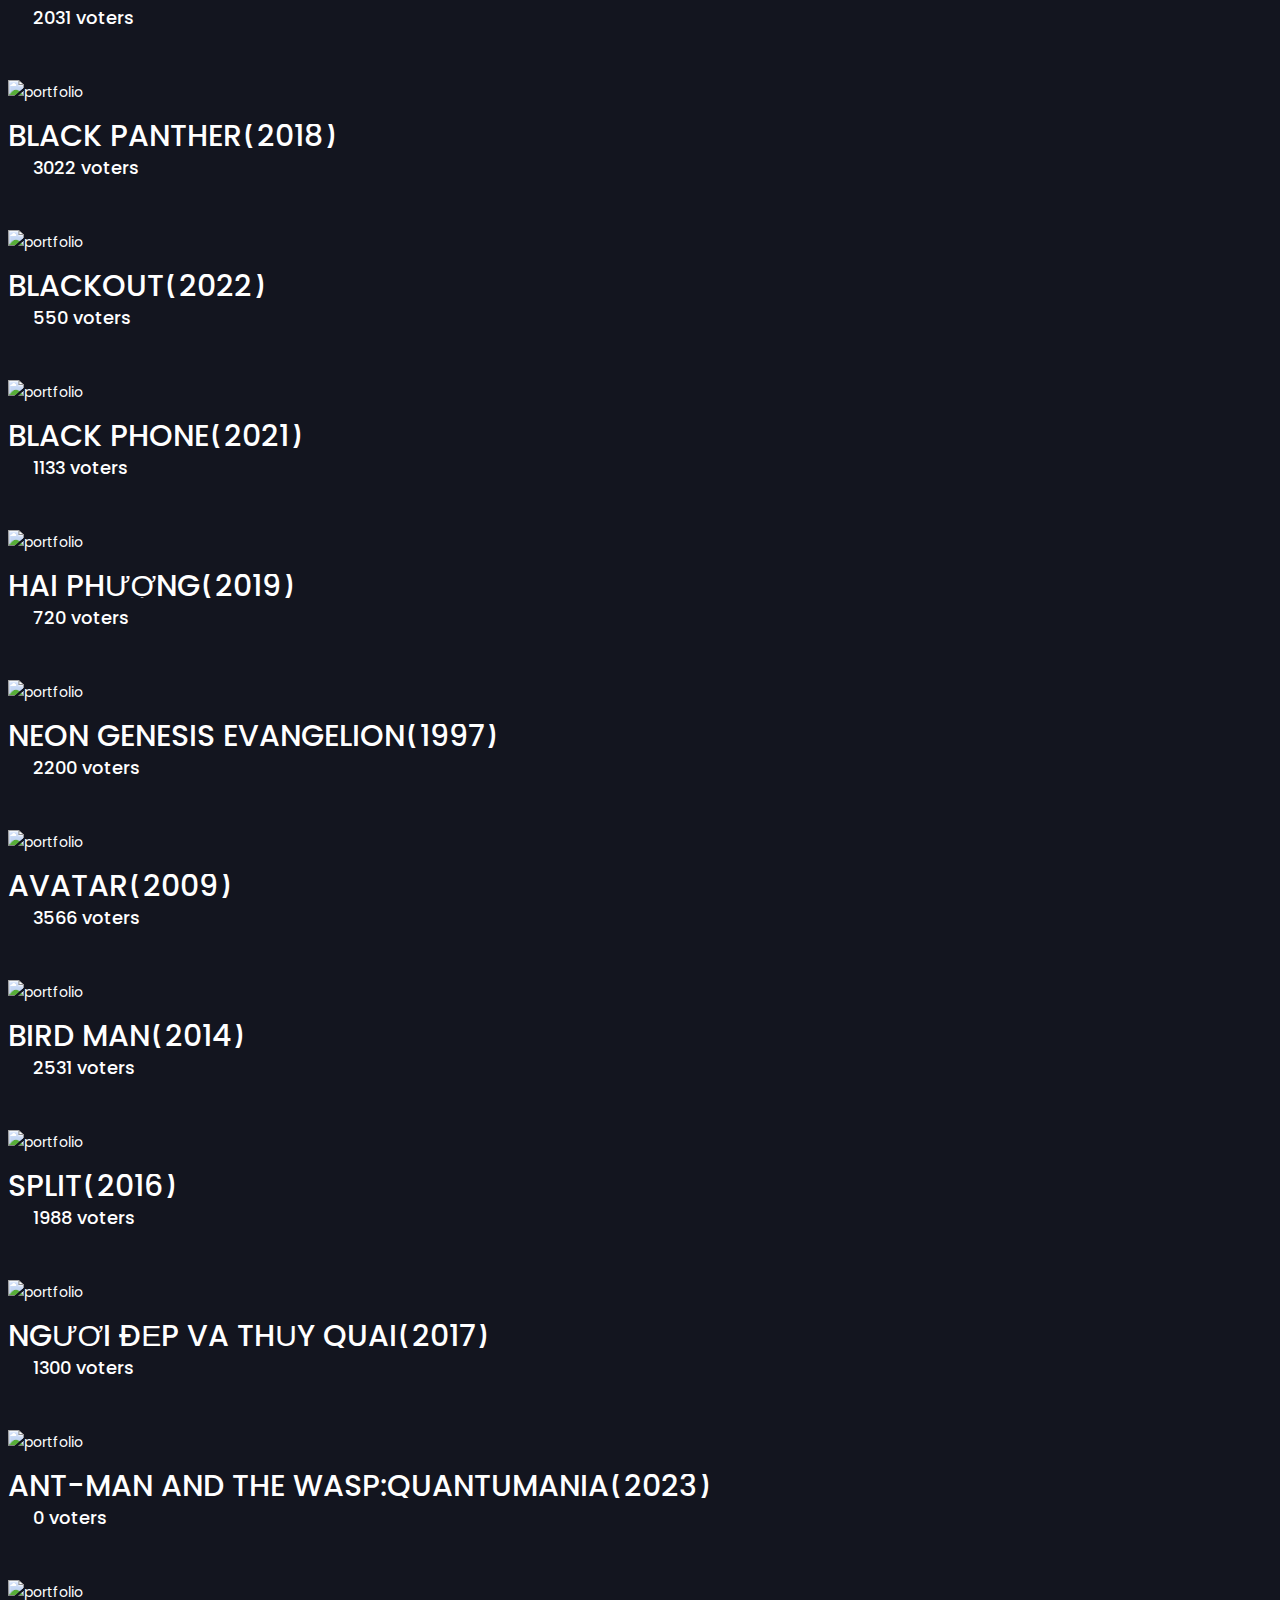
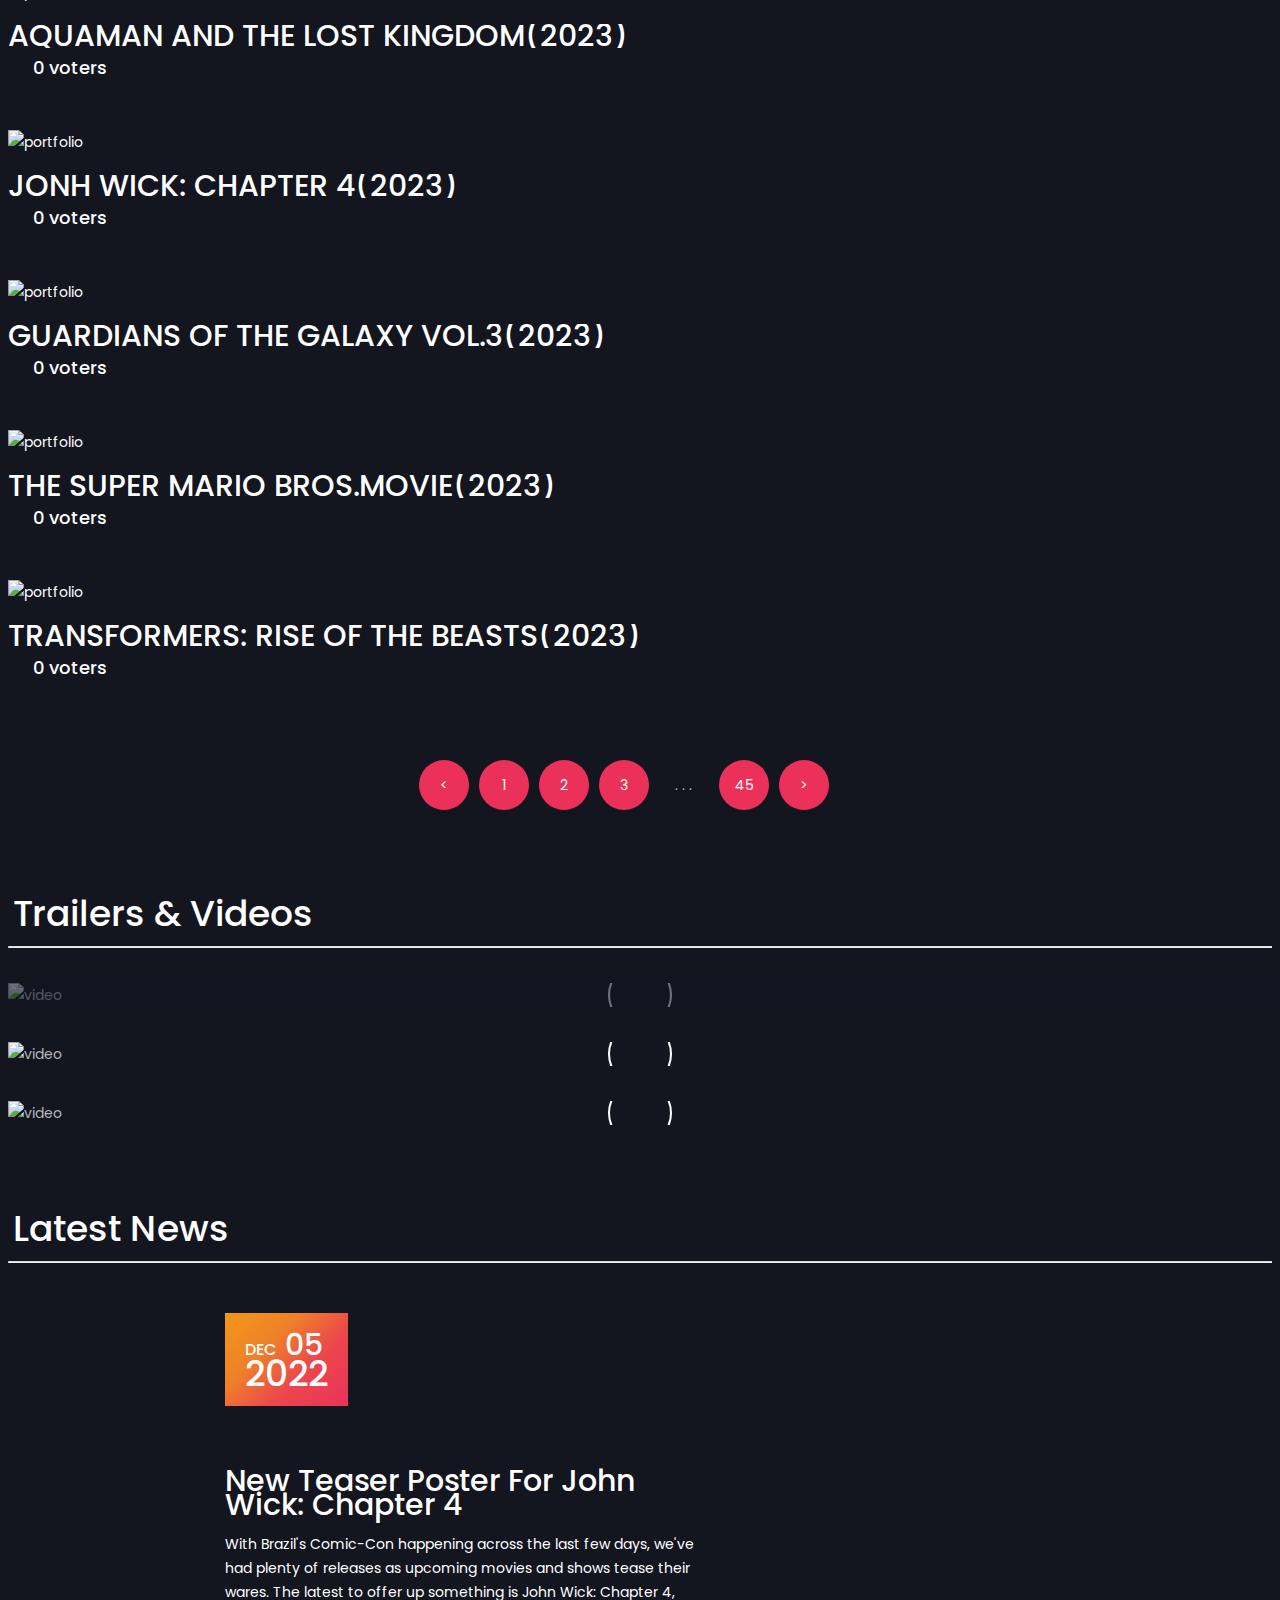
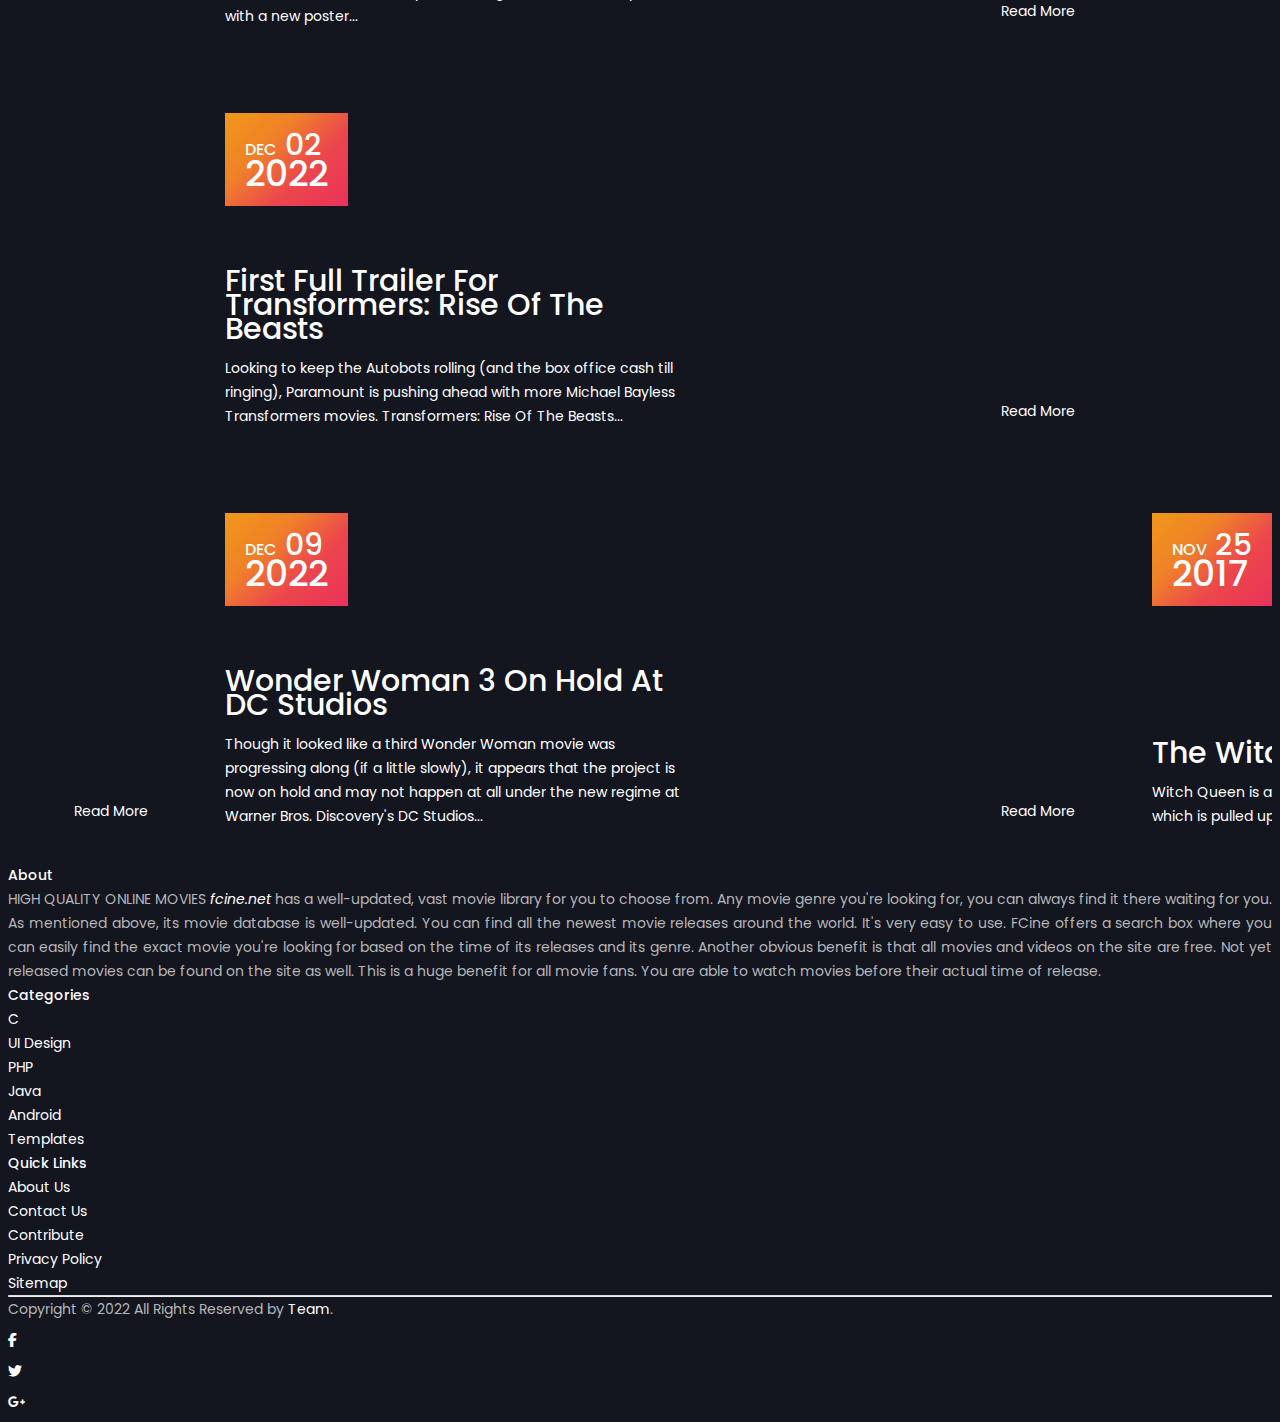
==== commit 109d97a3: "Update index.html" ====
--- a/index.html
+++ b/index.html
@@ -173,7 +173,7 @@
 									</div>
 								</div>
 								<div class="slide-trailor">
-									<h3>Watch Trailer</h3>
+									<h3>Watch</h3>
 									<a class="theme-btn theme-btn2" href="evangelion.html"><i class="icofont icofont-play"></i> Play</a>
 								</div>
 							</div>
@@ -226,7 +226,7 @@
 									</div>
 								</div>
 								<div class="slide-trailor">
-									<h3>Watch Trailer</h3>
+									<h3>Watch</h3>
 									<a class="theme-btn theme-btn2" href="Venom.html"><i class="icofont icofont-play"></i> Play</a>
 								</div>
 							</div>
@@ -279,7 +279,7 @@
 									</div>
 								</div>
 								<div class="slide-trailor">
-									<h3>Watch Trailer</h3>
+									<h3>Watch</h3>
 									<a class="theme-btn theme-btn2" href="inception.html"><i class="icofont icofont-play"></i> Play</a>
 								</div>
 							</div>
@@ -338,7 +338,7 @@
 								</div>
 							</div>
 							<div class="slide-trailor">
-								<h3>Watch Trailer</h3>
+								<h3>Watch</h3>
 								<a class="theme-btn theme-btn2" href="#"><i class="icofont icofont-play"></i> Play</a>
 							</div>
 						</div>
@@ -391,7 +391,7 @@
 									</div>
 								</div>
 								<div class="slide-trailor">
-									<h3>Watch Trailer</h3>
+									<h3>Watch</h3>
 									<a class="theme-btn theme-btn2" href="#"><i class="icofont icofont-play"></i> Play</a>
 								</div>
 							</div>
